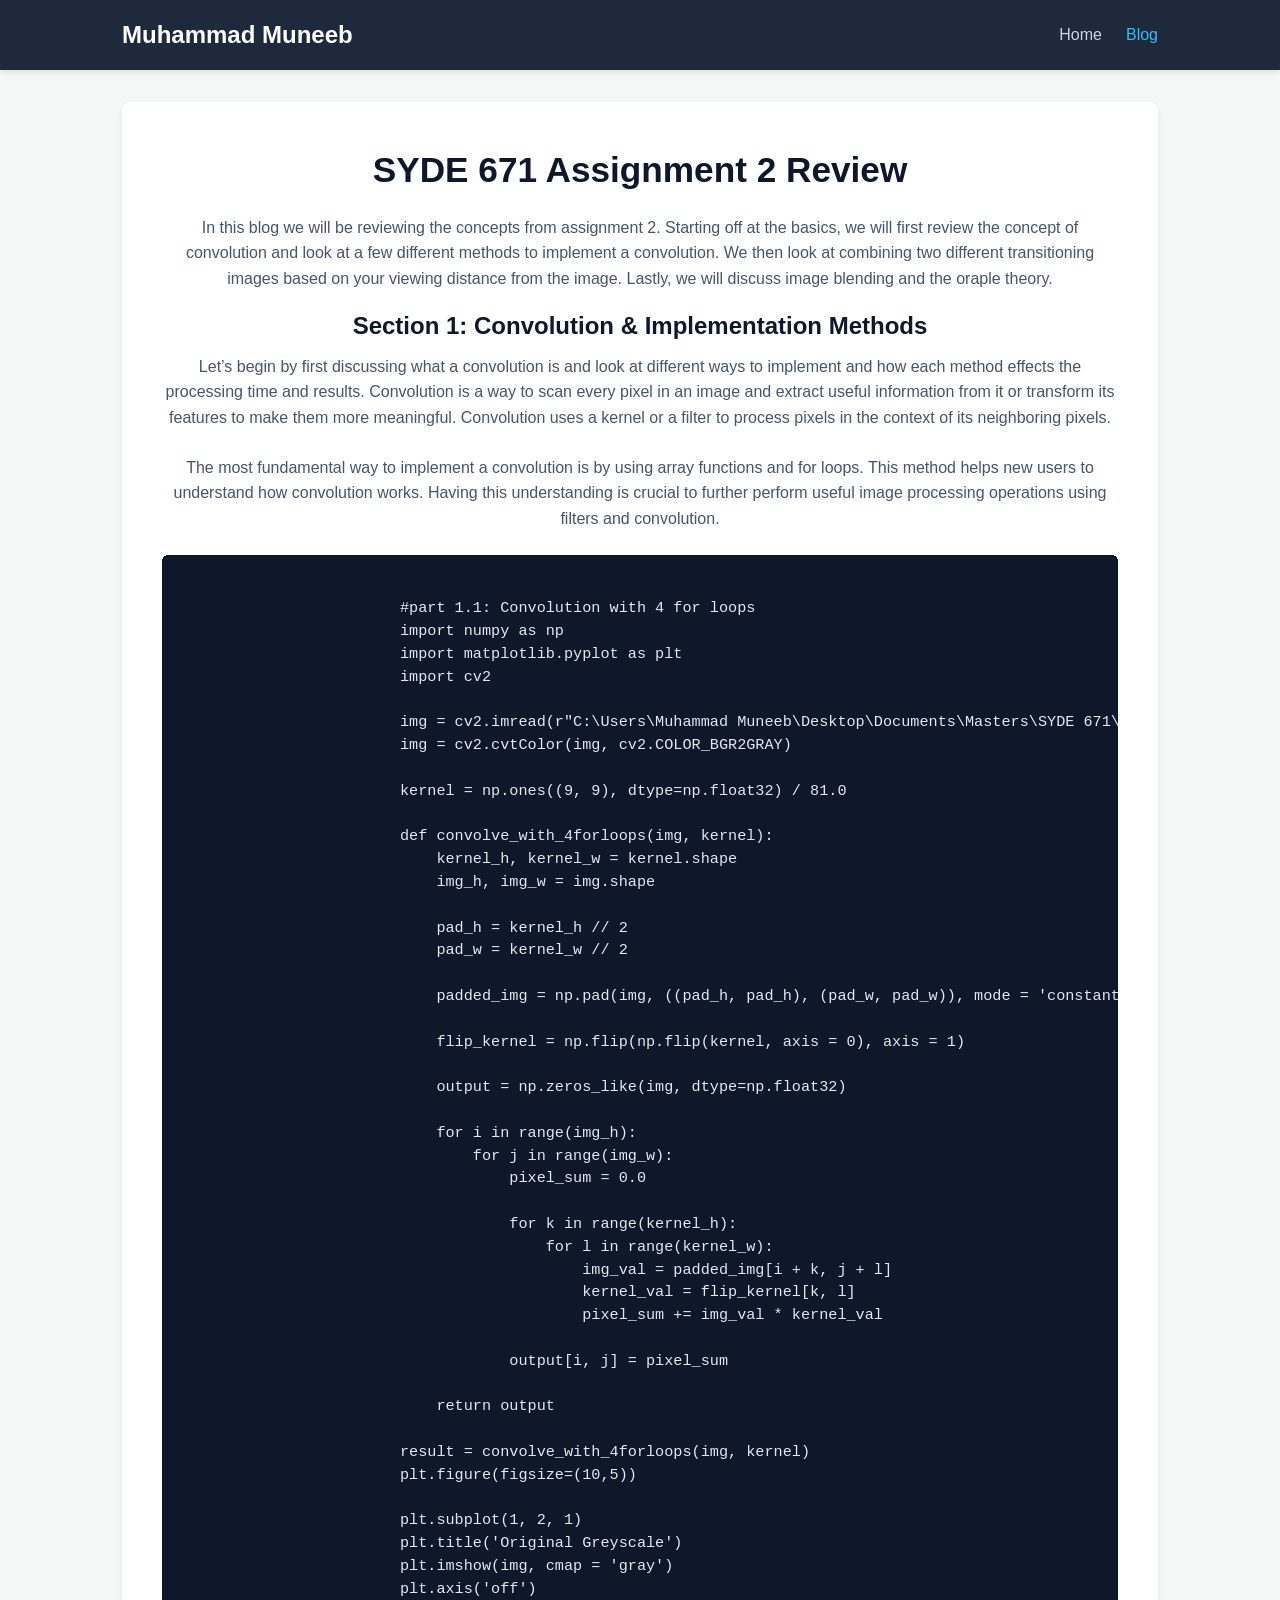
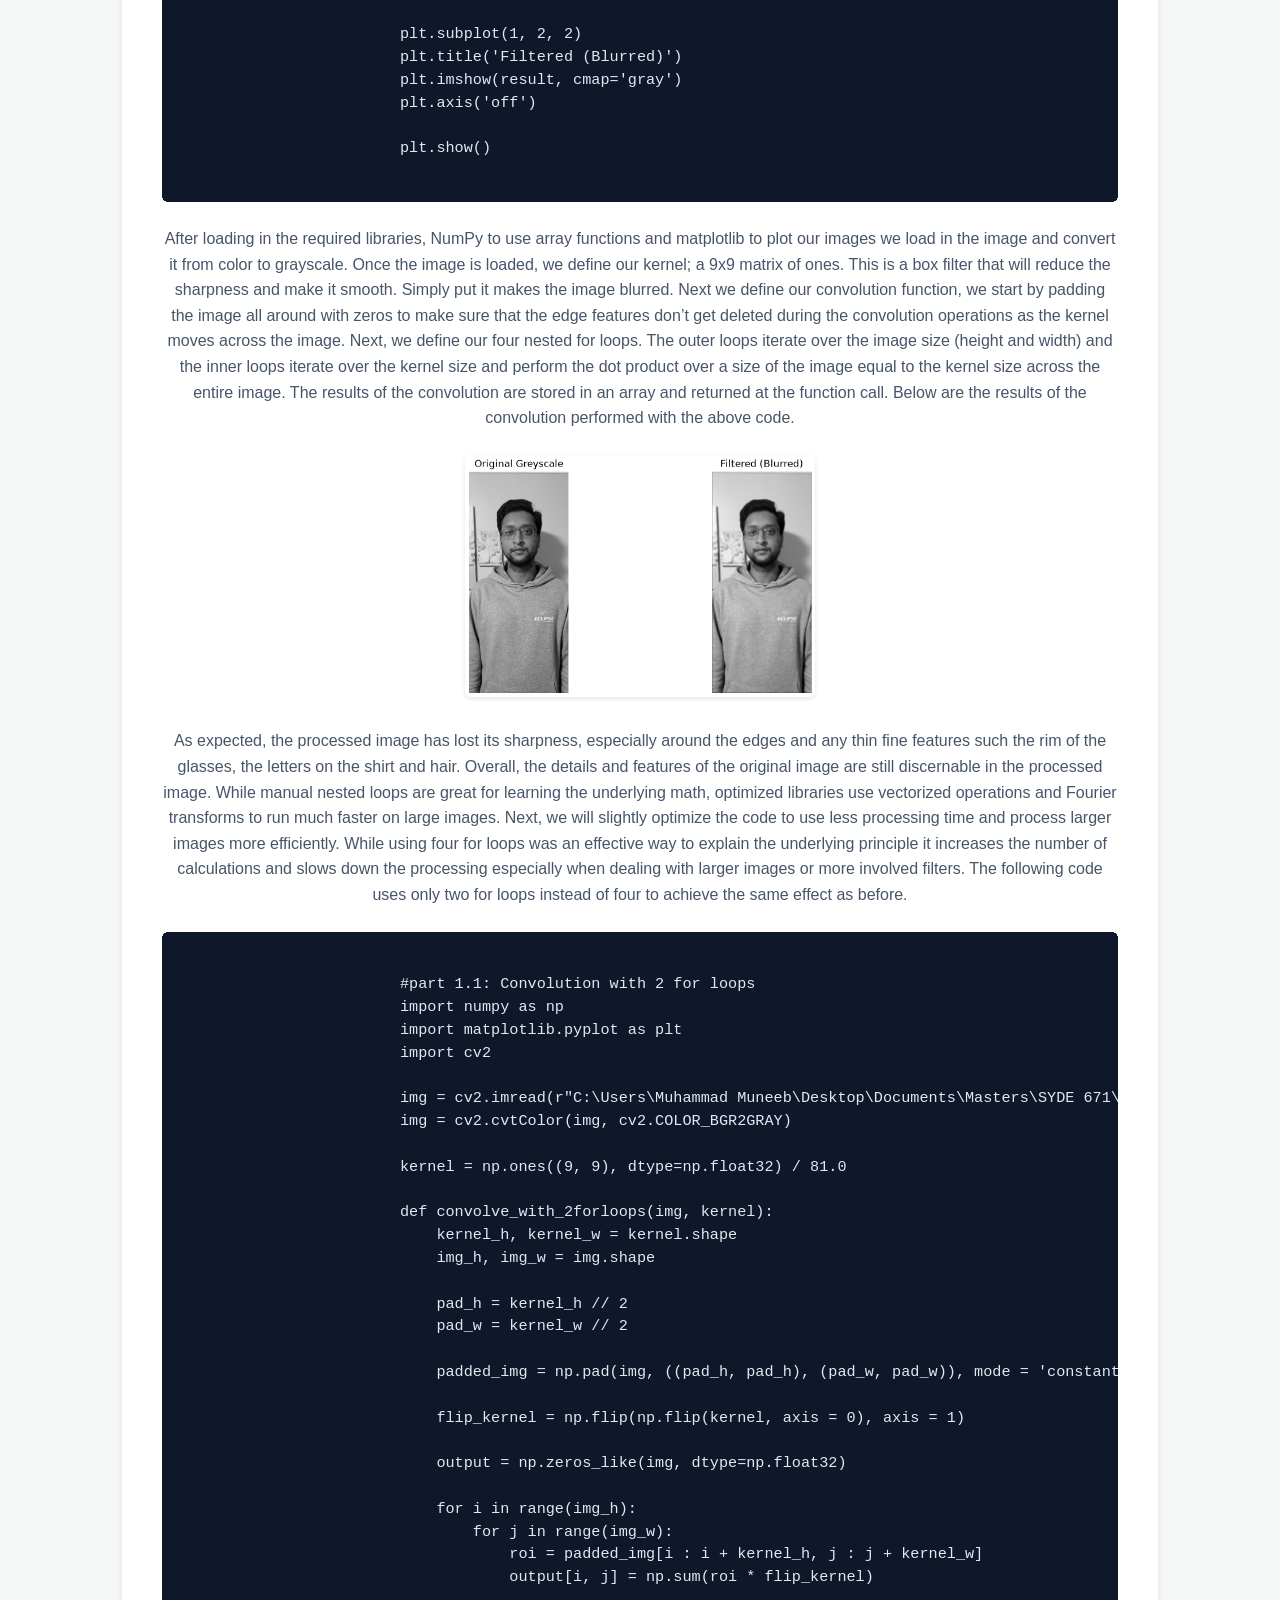
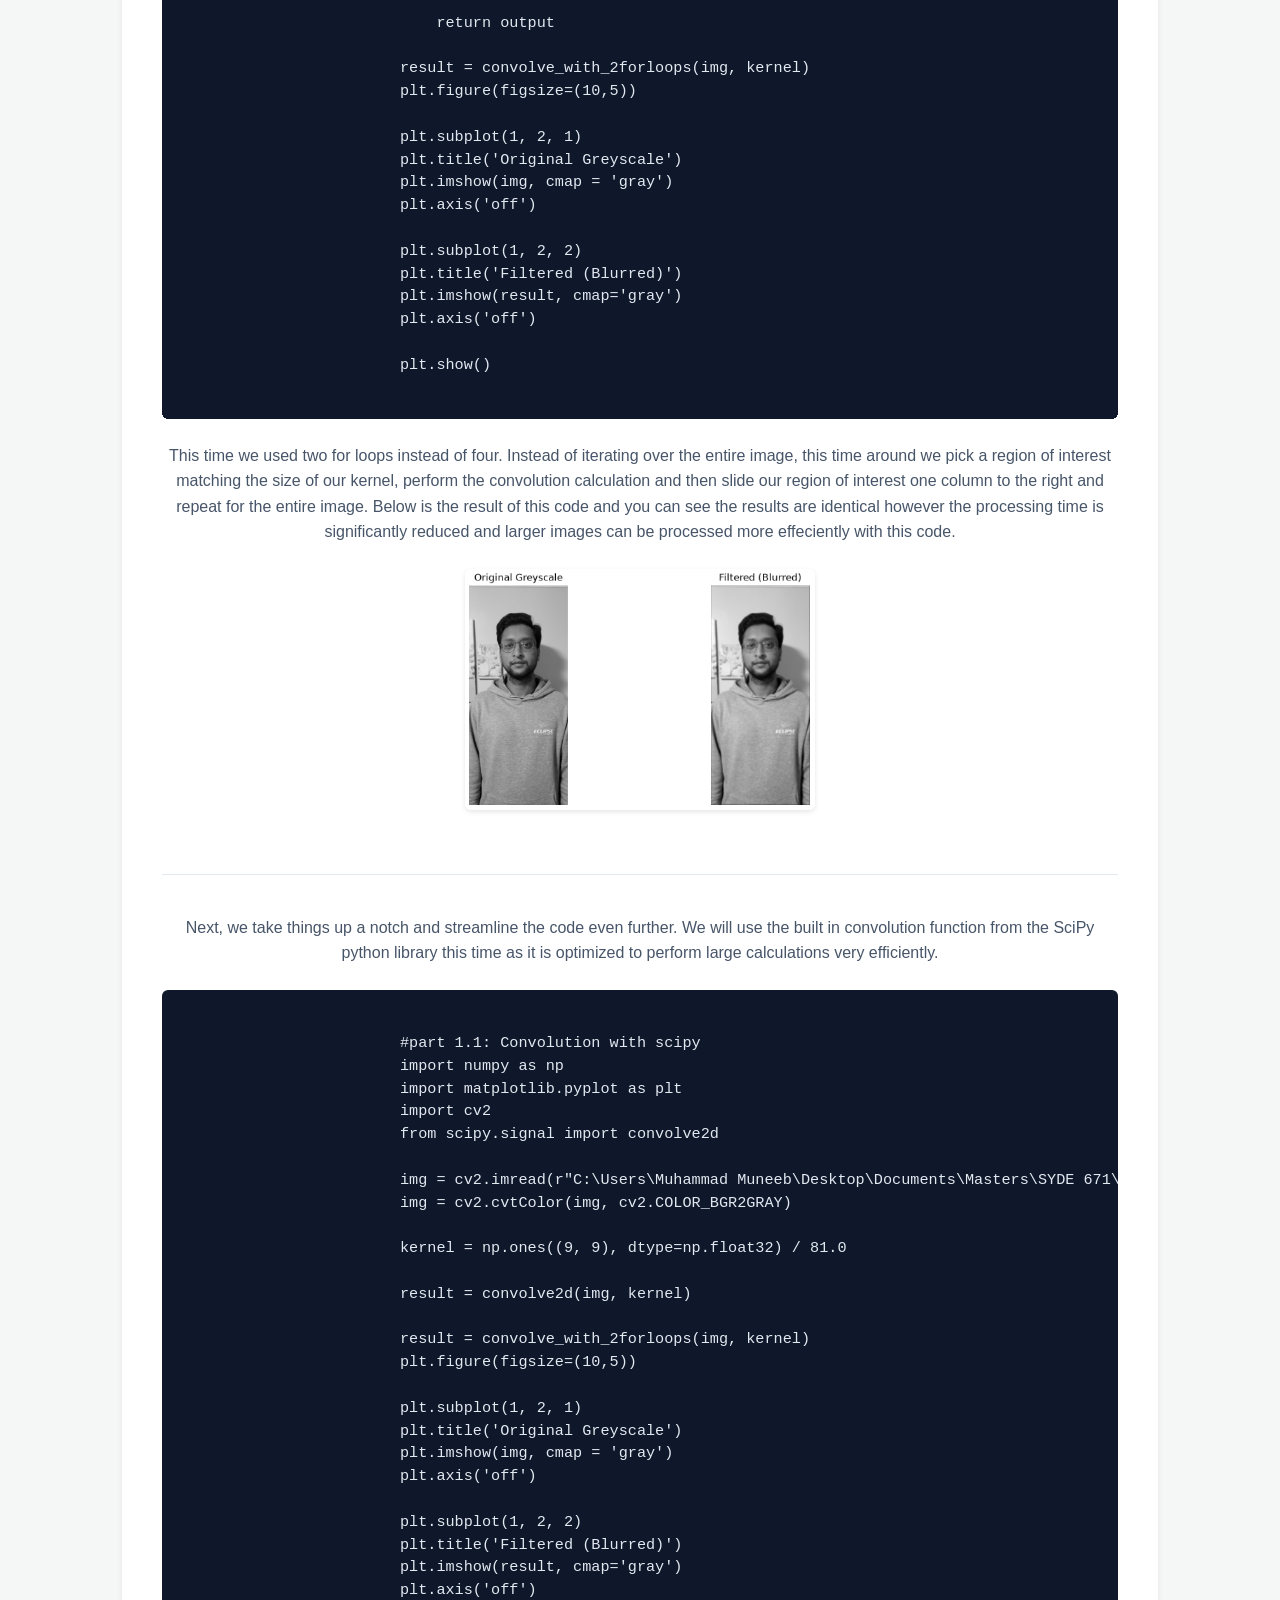
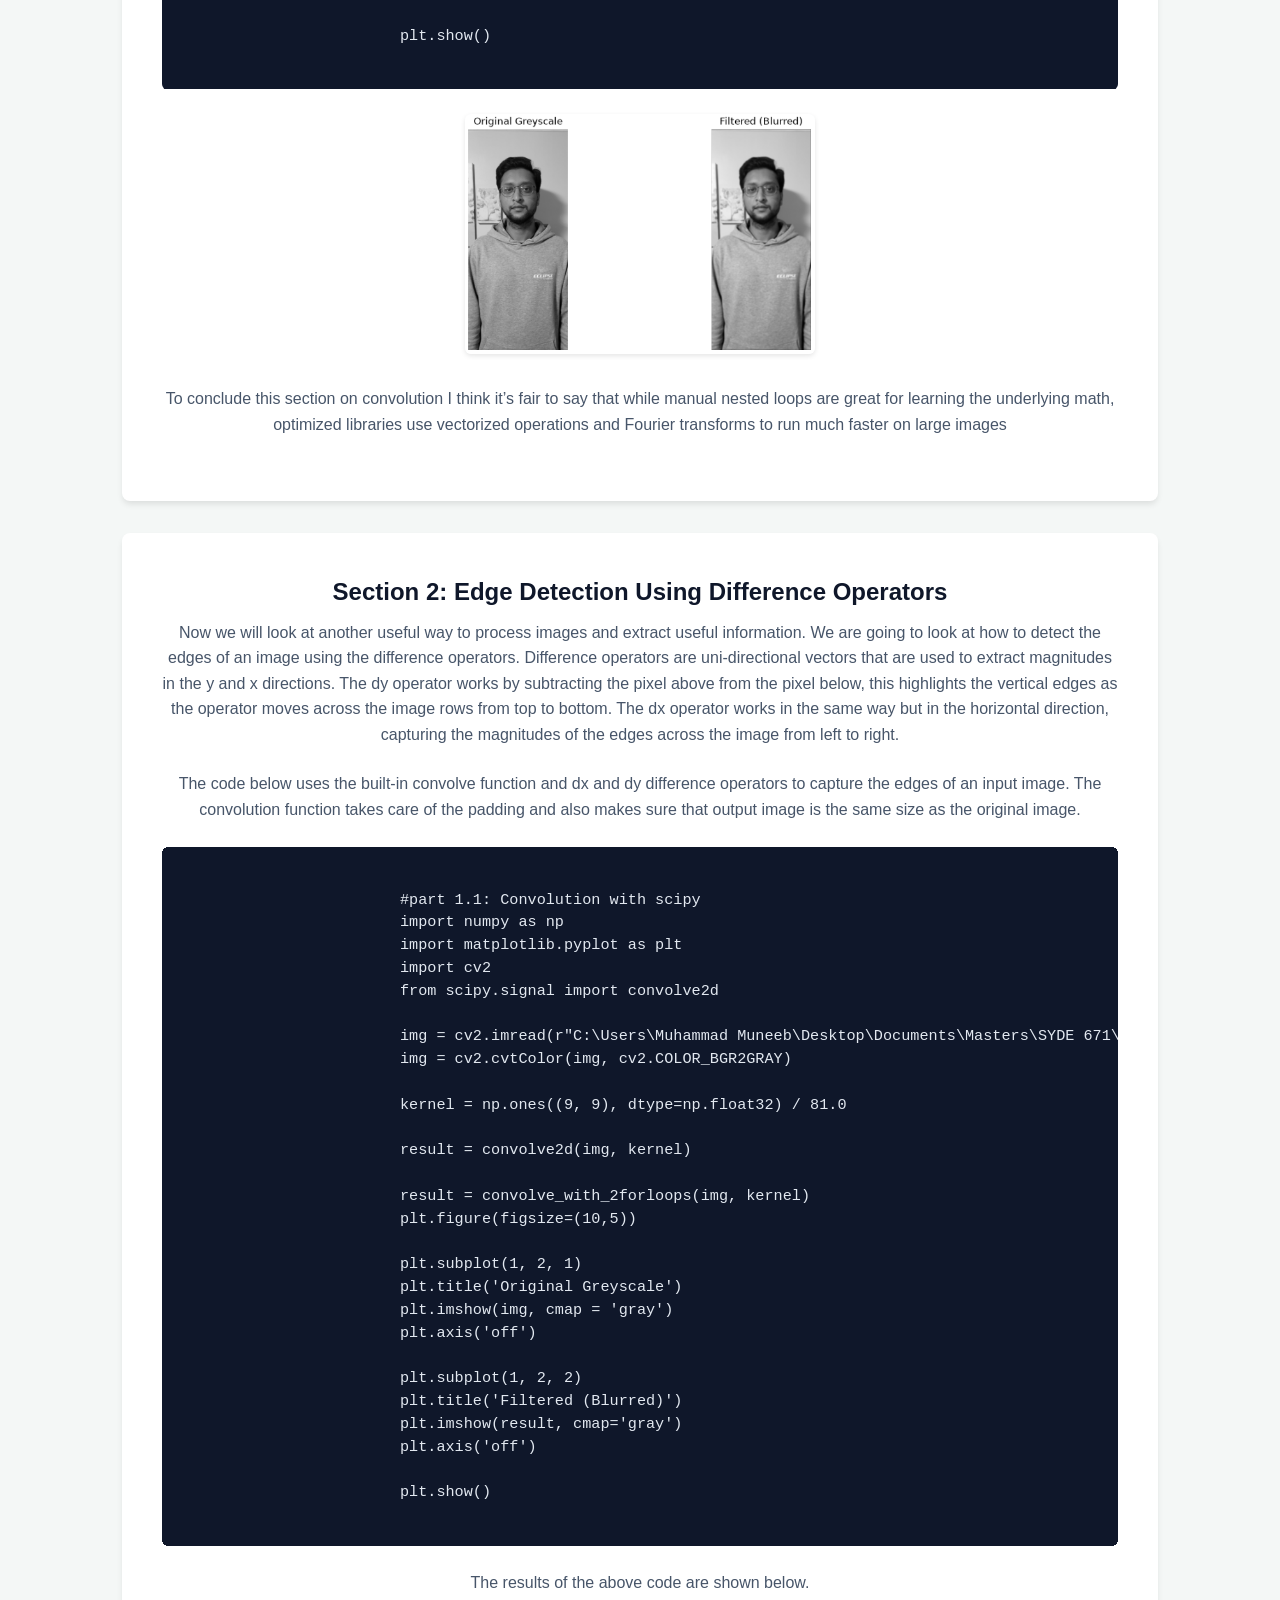
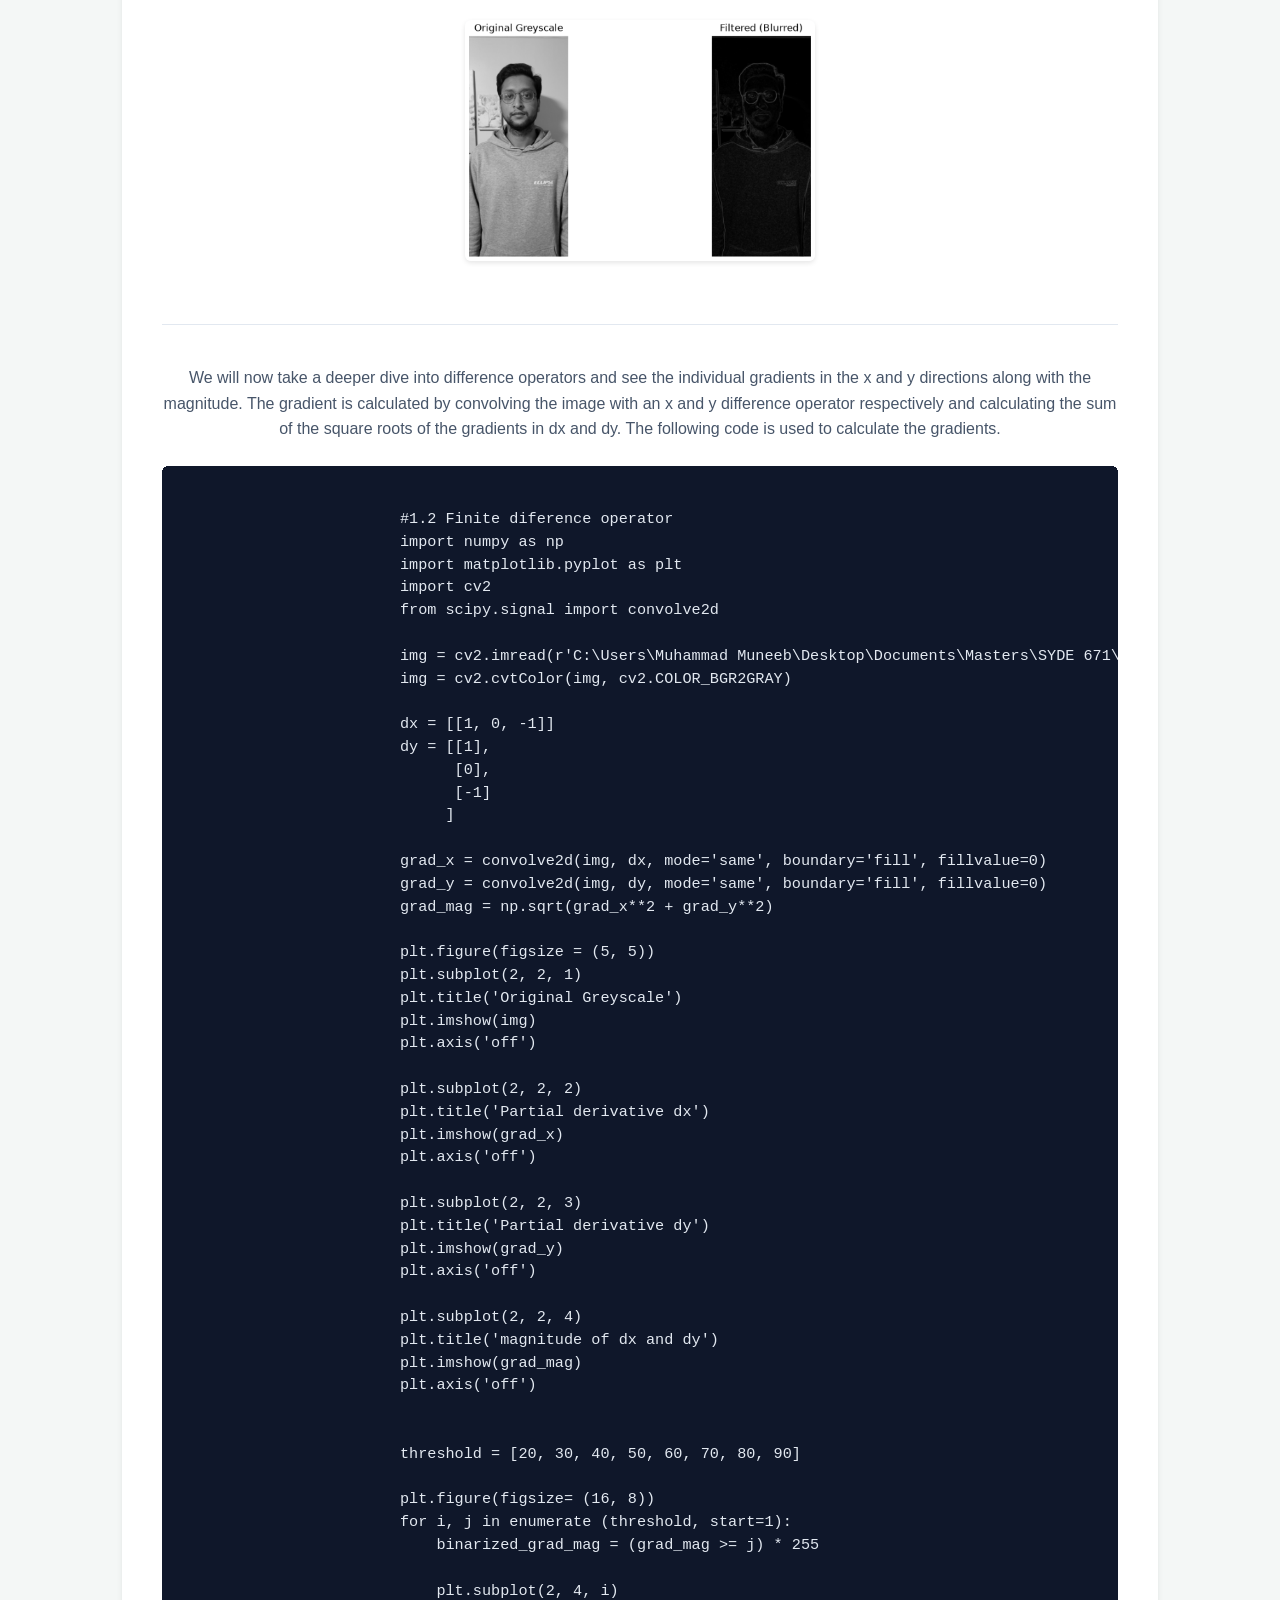
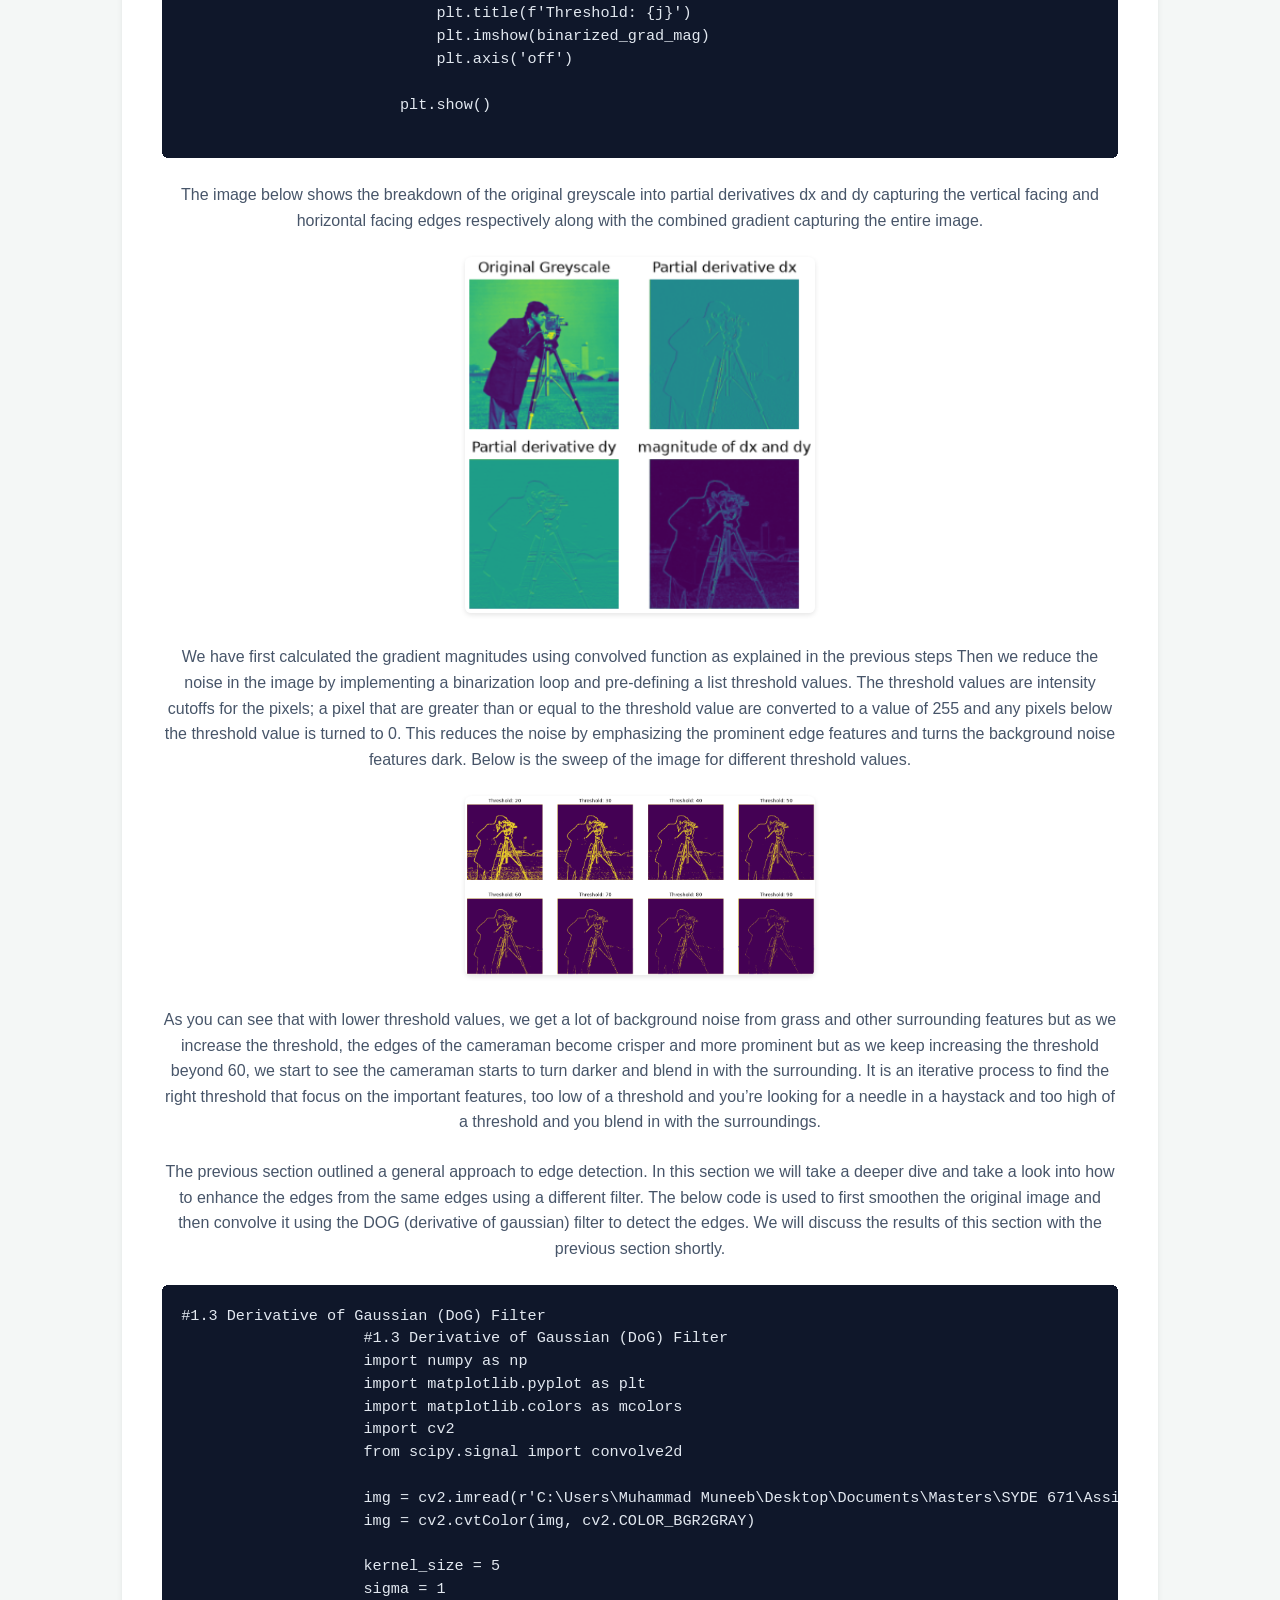
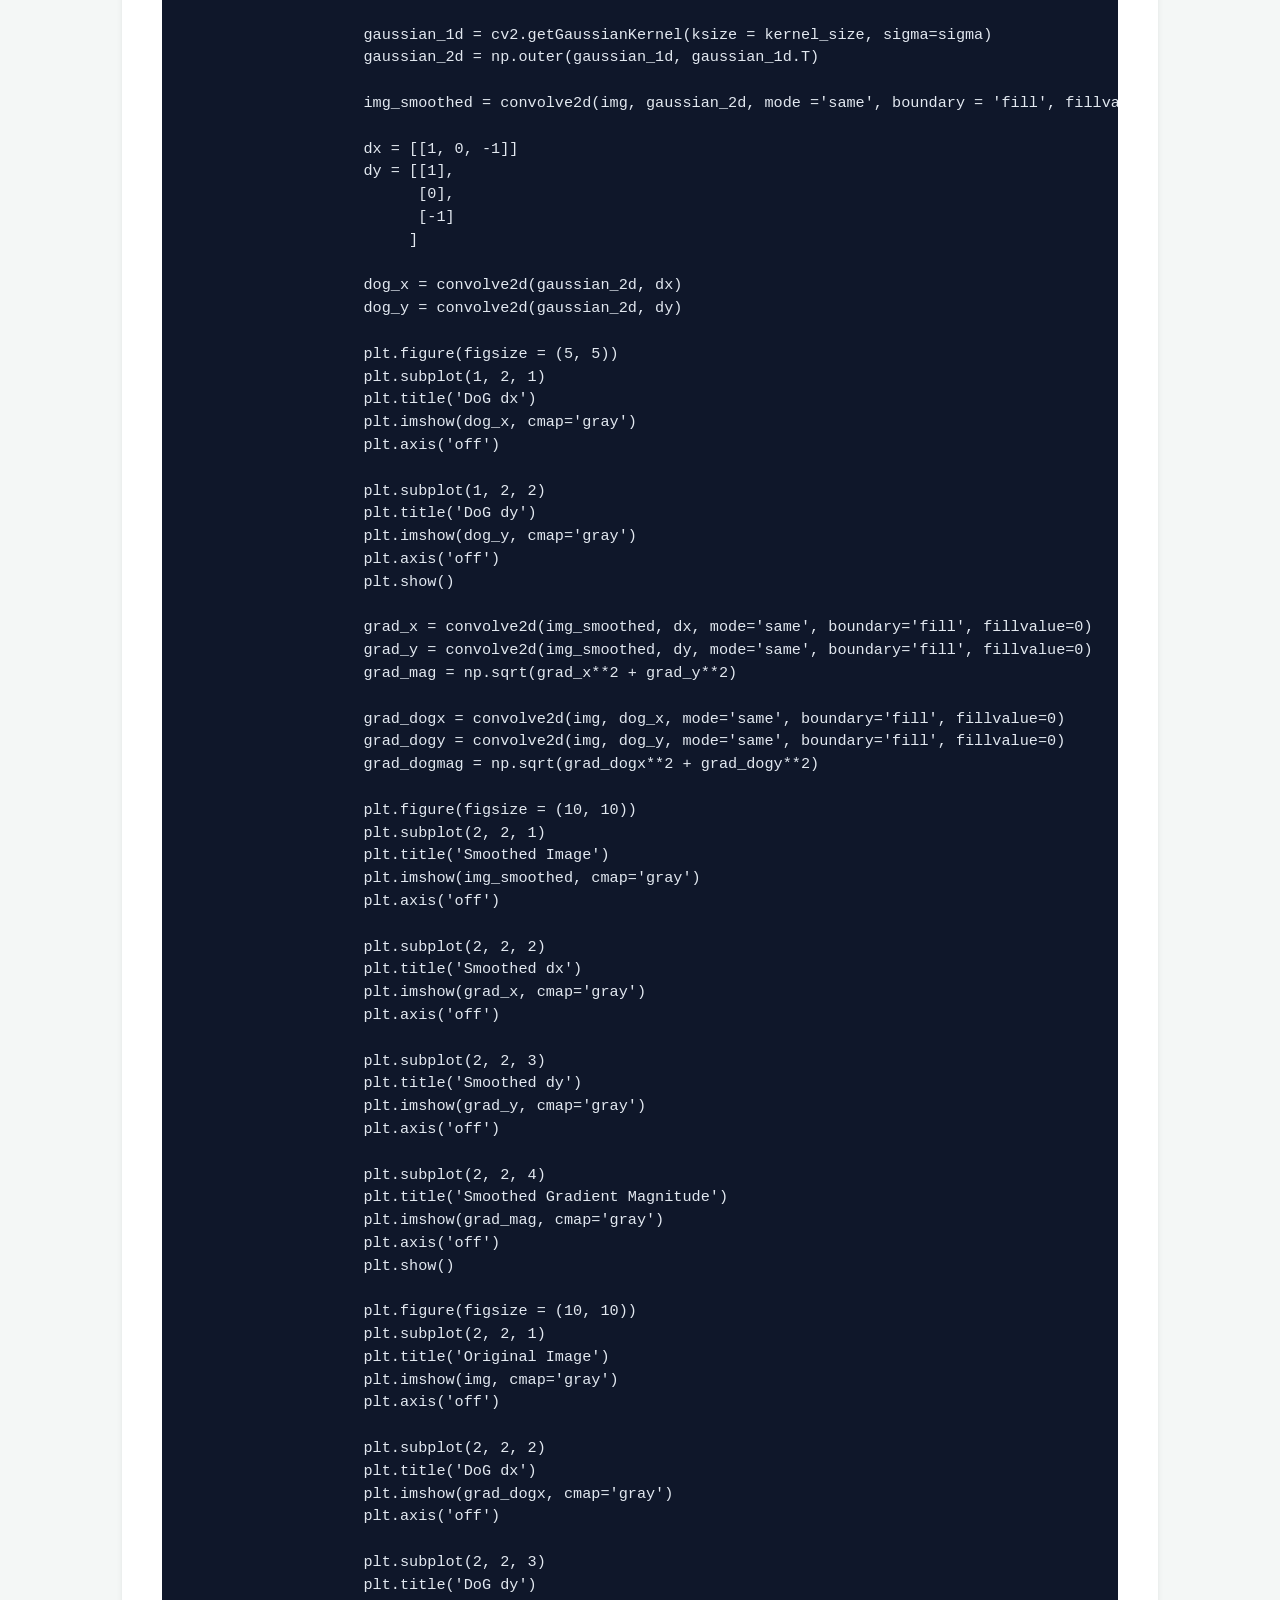
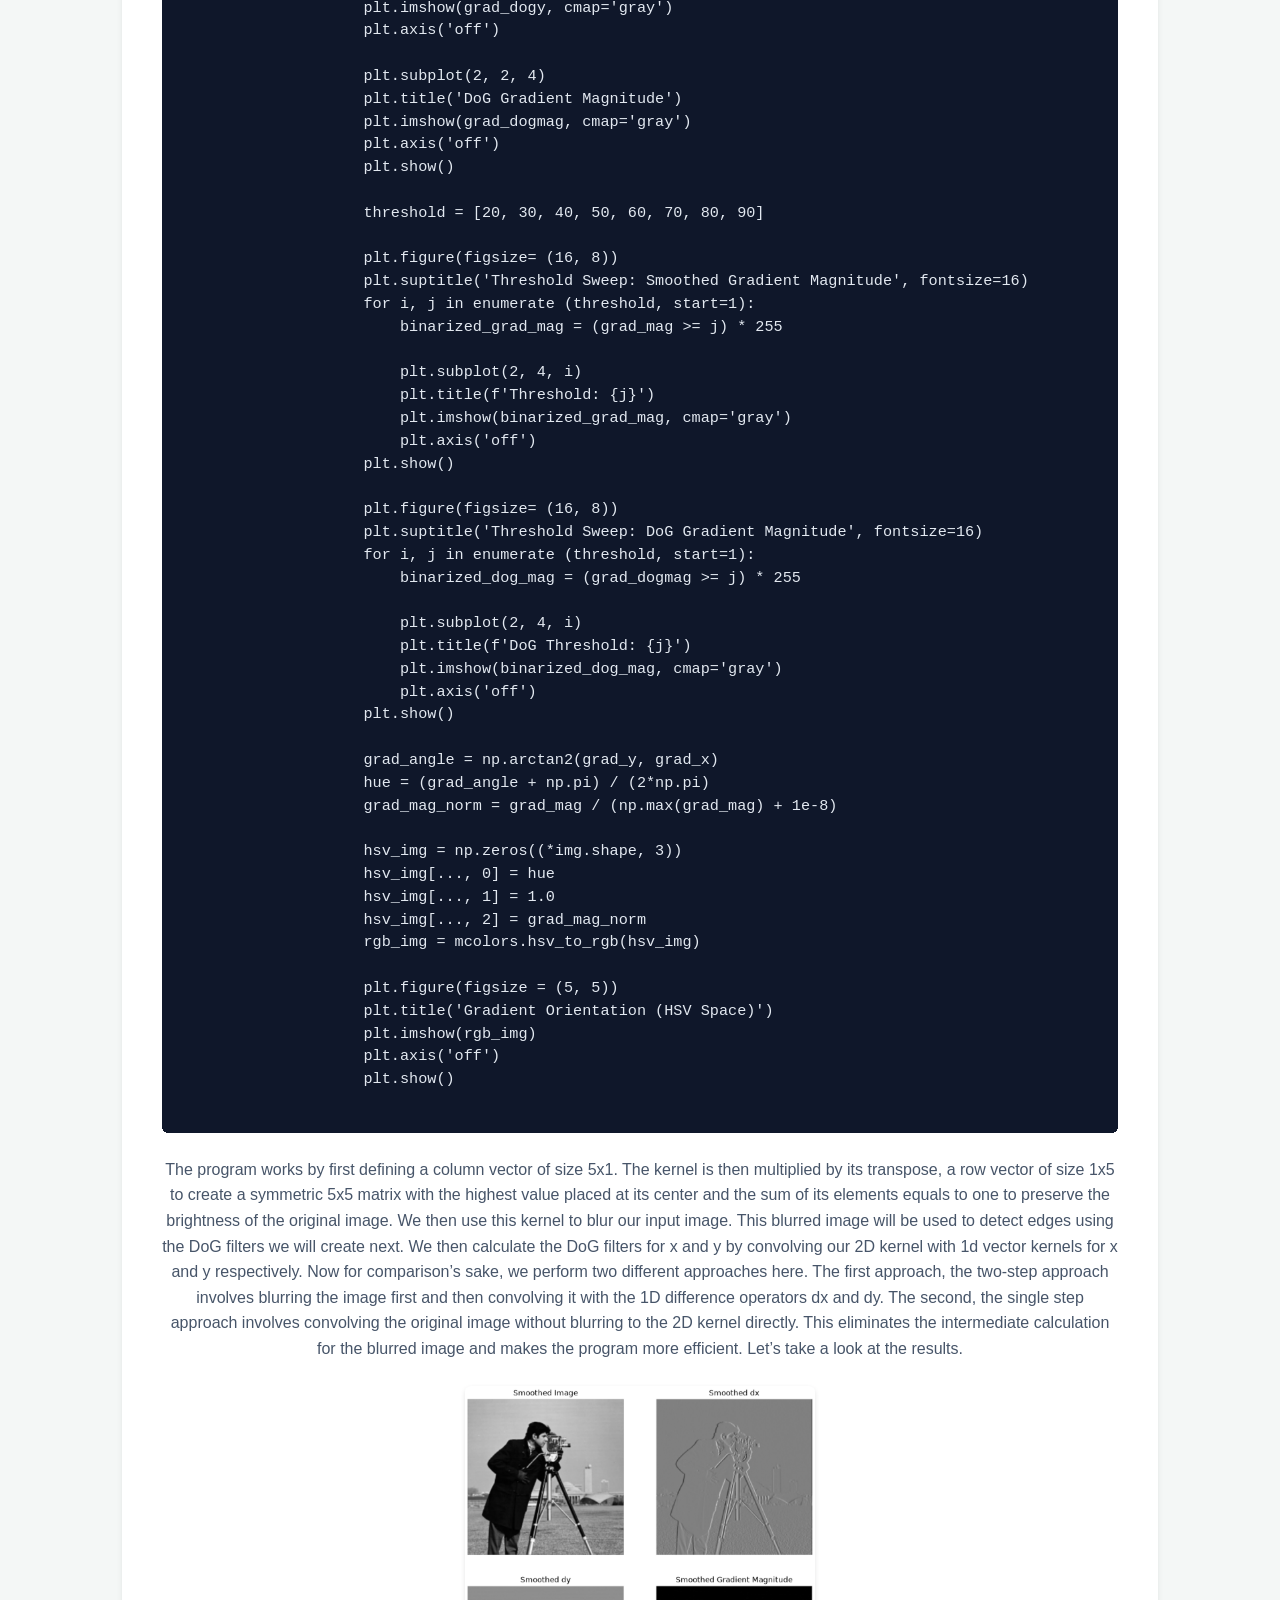
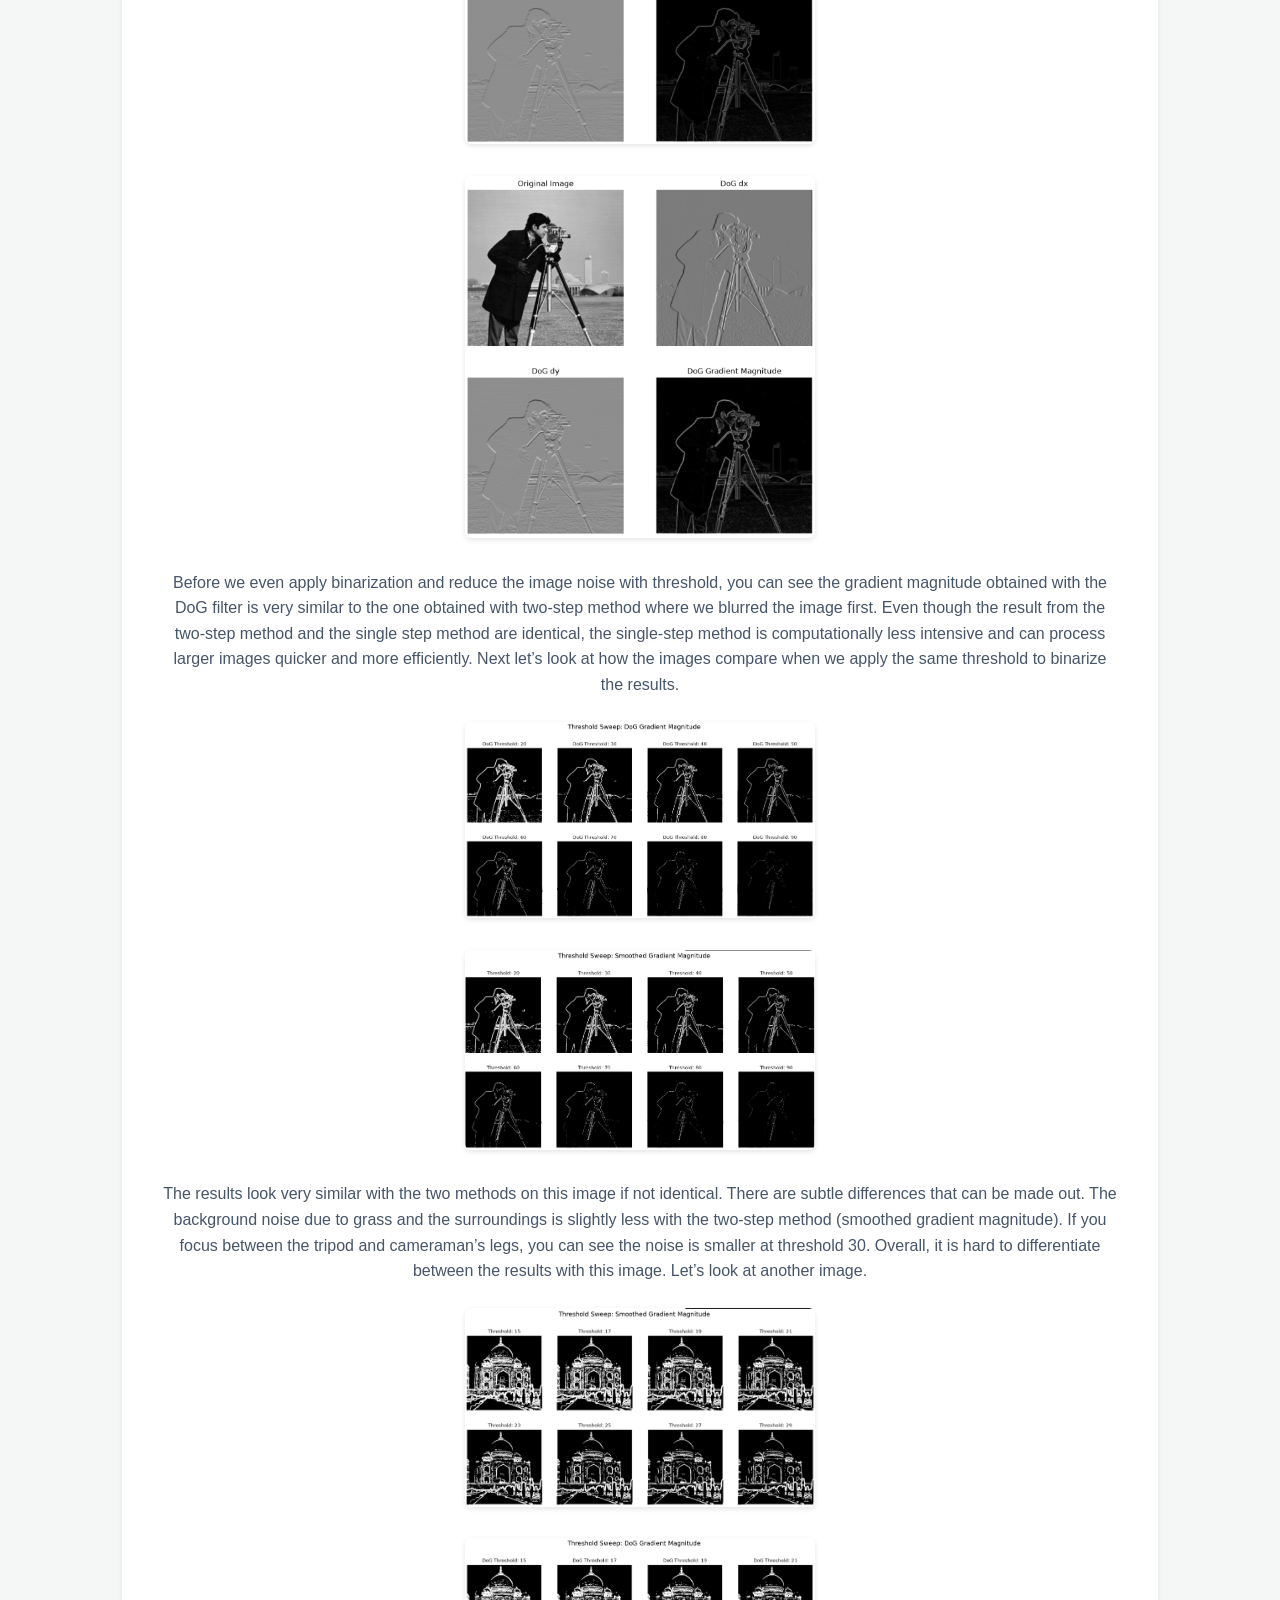
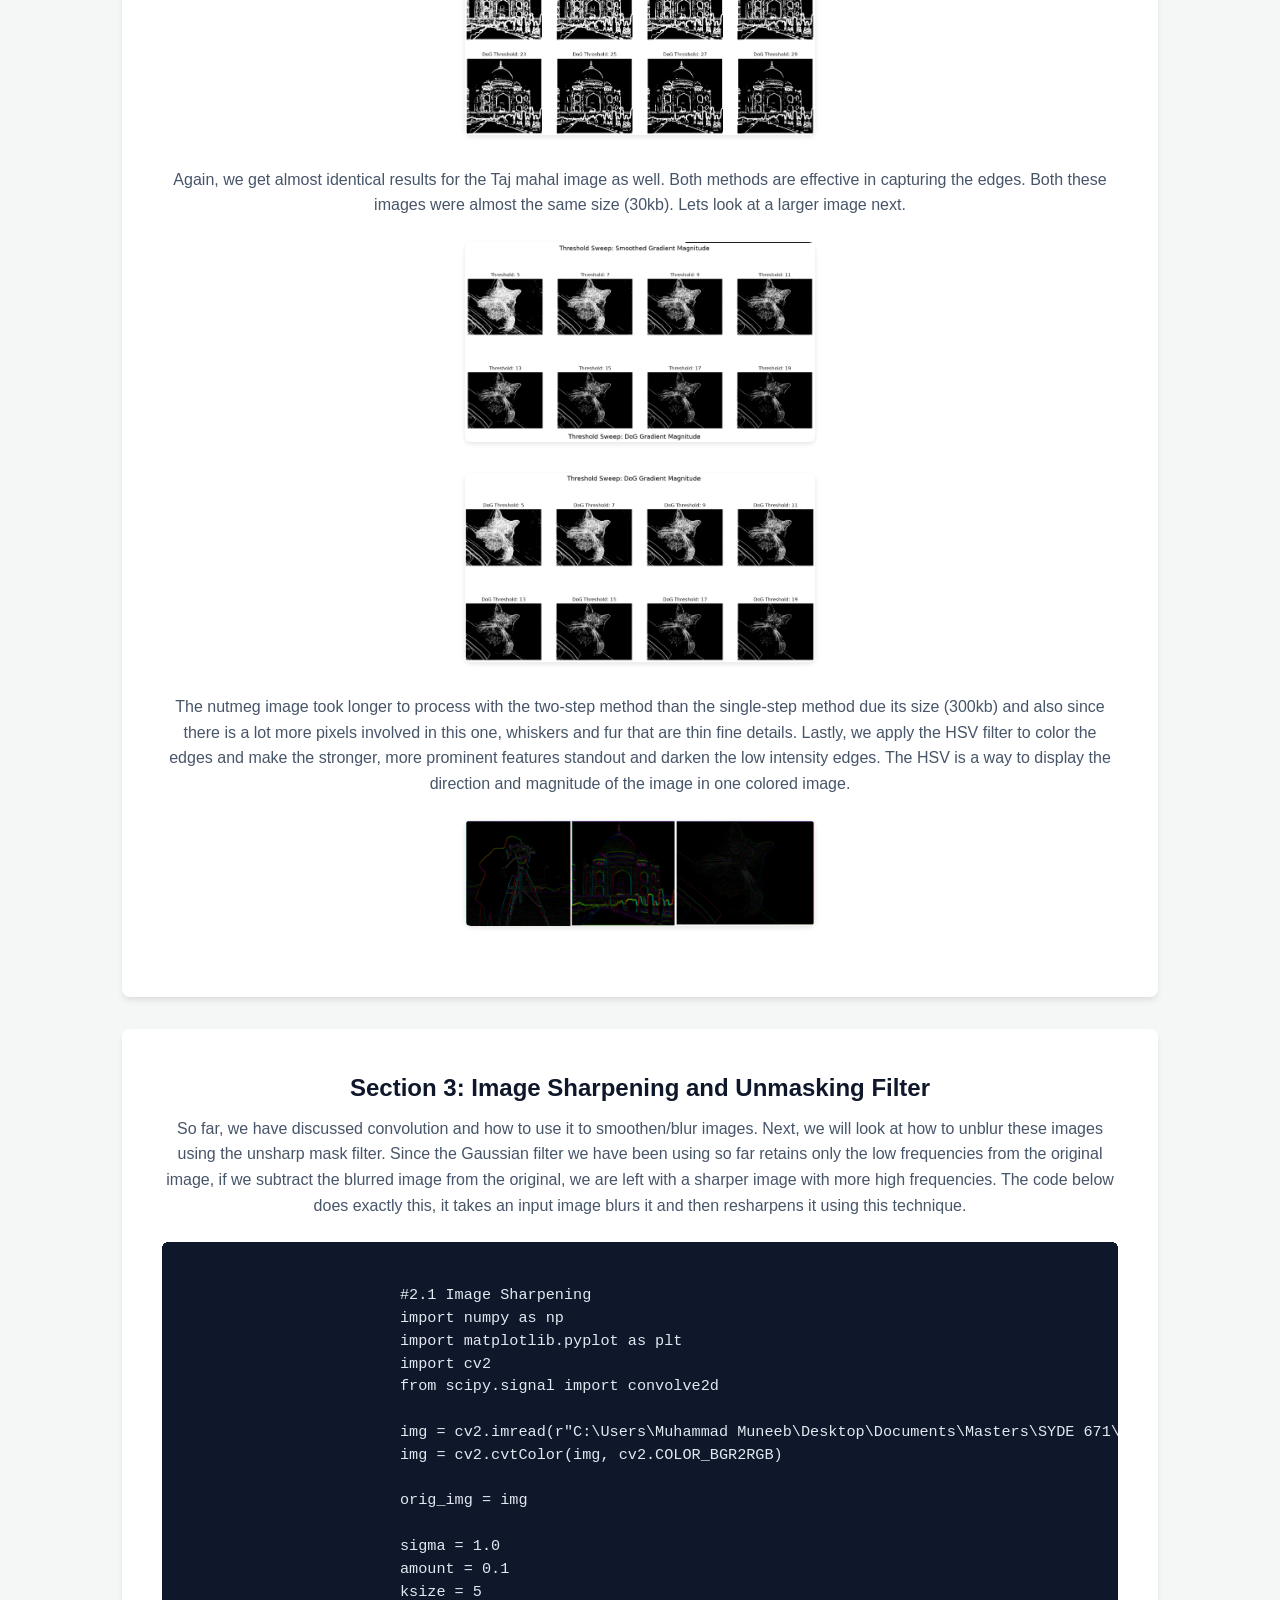
==== Part1.html @ 24f654ba "Update Part1.html" ====
<!DOCTYPE html>
<html lang="en">
<head>
    <meta charset="UTF-8">
    <meta name="viewport" content="width=device-width, initial-scale=1.0">
    <title>SYDE 671 Assignment 2 - Blog</title>
    <link rel="stylesheet" href="style.css">
</head>
<body>

    <header>
        <nav>
            <a href="index.html" class="logo">Muhammad Muneeb</a>
            <ul class="nav-links">
                <li><a href="index.html">Home</a></li>
                <li><a href="Part1.html" class="active">Blog</a></li>
            </ul>
        </nav>
    </header>

    <main>
        <div class="card">
            <h1 style="text-align: center;">SYDE 671 Assignment 2 Review</h1>
            <p>In this blog we will be reviewing the concepts from assignment 2. Starting off at the basics, we will first review the concept of convolution and look at a few different methods to implement a convolution. 
We then look at combining two different transitioning images based on your viewing distance from the image. Lastly, we will discuss image blending and the oraple theory.
 </p>
            
            <!-- SECTION 1: INTRODUCTION TO CONVOLUTION -->
            <div class="section-block">
                <h2 class="section-title">Section 1: Convolution & Implementation Methods</h2>
                <p class="section-desc">Let’s begin by first discussing what a convolution is and look at different ways to implement and how each method effects the processing time and results.
Convolution is a way to scan every pixel in an image and extract useful information from it or transform its features to make them more meaningful. Convolution uses a kernel or a filter to process pixels in the context of its neighboring pixels. </p>
                <p class="section-desc">The most fundamental way to implement a convolution is by using array functions and for loops. This method helps new users to understand how convolution works. Having this understanding is crucial to further perform useful image processing operations using filters and convolution.</p>
                <div class="code-block-container">
                    <pre><code>
                        #part 1.1: Convolution with 4 for loops
                        import numpy as np
                        import matplotlib.pyplot as plt
                        import cv2
                        
                        img = cv2.imread(r"C:\Users\Muhammad Muneeb\Desktop\Documents\Masters\SYDE 671\Assignment 2\Me.jpeg")
                        img = cv2.cvtColor(img, cv2.COLOR_BGR2GRAY)
                        
                        kernel = np.ones((9, 9), dtype=np.float32) / 81.0

                        def convolve_with_4forloops(img, kernel):
                            kernel_h, kernel_w = kernel.shape
                            img_h, img_w = img.shape
                        
                            pad_h = kernel_h // 2
                            pad_w = kernel_w // 2
                        
                            padded_img = np.pad(img, ((pad_h, pad_h), (pad_w, pad_w)), mode = 'constant', constant_values = 0)
                        
                            flip_kernel = np.flip(np.flip(kernel, axis = 0), axis = 1)
                        
                            output = np.zeros_like(img, dtype=np.float32)
                        
                            for i in range(img_h):
                                for j in range(img_w):
                                    pixel_sum = 0.0
                        
                                    for k in range(kernel_h):
                                        for l in range(kernel_w):
                                            img_val = padded_img[i + k, j + l]
                                            kernel_val = flip_kernel[k, l]
                                            pixel_sum += img_val * kernel_val
                        
                                    output[i, j] = pixel_sum
                                    
                            return output
                        
                        result = convolve_with_4forloops(img, kernel)
                        plt.figure(figsize=(10,5))

                        plt.subplot(1, 2, 1)
                        plt.title('Original Greyscale')
                        plt.imshow(img, cmap = 'gray')
                        plt.axis('off')
                        
                        plt.subplot(1, 2, 2)
                        plt.title('Filtered (Blurred)')
                        plt.imshow(result, cmap='gray')
                        plt.axis('off')
                        
                        plt.show()
                    </code></pre>
                </div>
                <p class="section-desc">After loading in the required libraries, NumPy to use array functions and matplotlib to plot our images we load in the image and convert it from color to grayscale. Once the image is loaded, we define our kernel; a 9x9 matrix of ones. This is a box filter that will reduce the sharpness and make it smooth. Simply put it makes the image blurred. Next we define our convolution function, we start by padding the image all around with zeros to make sure that the edge features don’t get deleted during the convolution operations as the kernel moves across the image.
                Next, we define our four nested for loops. The outer loops iterate over the image size (height and width) and the inner loops iterate over the kernel size and perform the dot product over a size of the image equal to the kernel size across the entire image. The results of the convolution are stored in an array and returned at the function call.
                Below are the results of the convolution performed with the above code.   
                </p>
                
                <div class="image-grid">
                    <div class="image-card">
                        <img src="blog _pics\img2.png" alt="img1">
                    </div>
                </div>
                <p class="section-desc">As expected, the processed image has lost its sharpness, especially around the edges and any thin fine features such the rim of the glasses, the letters on the shirt and hair. Overall, the details and features of the original image are still discernable in the processed image.
                While manual nested loops are great for learning the underlying math, optimized libraries use vectorized operations and Fourier transforms to run much faster on large images.
                Next, we will slightly optimize the code to use less processing time and process larger images more efficiently. While using four for loops was an effective way to explain the underlying principle it increases the number of calculations and slows down the processing especially when dealing with larger images or more involved filters. The following code uses only two for loops instead of four to achieve the same effect as before.
                </p>    

                <div class="code-block-container">
                    <pre><code>
                        #part 1.1: Convolution with 2 for loops
                        import numpy as np
                        import matplotlib.pyplot as plt
                        import cv2
                        
                        img = cv2.imread(r"C:\Users\Muhammad Muneeb\Desktop\Documents\Masters\SYDE 671\Assignment 2\Me.jpeg")
                        img = cv2.cvtColor(img, cv2.COLOR_BGR2GRAY)
                        
                        kernel = np.ones((9, 9), dtype=np.float32) / 81.0
                        
                        def convolve_with_2forloops(img, kernel):
                            kernel_h, kernel_w = kernel.shape
                            img_h, img_w = img.shape
                        
                            pad_h = kernel_h // 2
                            pad_w = kernel_w // 2
                        
                            padded_img = np.pad(img, ((pad_h, pad_h), (pad_w, pad_w)), mode = 'constant', constant_values = 0)
                        
                            flip_kernel = np.flip(np.flip(kernel, axis = 0), axis = 1)
                        
                            output = np.zeros_like(img, dtype=np.float32)
                        
                            for i in range(img_h):
                                for j in range(img_w):
                                    roi = padded_img[i : i + kernel_h, j : j + kernel_w]
                                    output[i, j] = np.sum(roi * flip_kernel)
                                    
                            return output
                        
                        result = convolve_with_2forloops(img, kernel)
                        plt.figure(figsize=(10,5))
                        
                        plt.subplot(1, 2, 1)
                        plt.title('Original Greyscale')
                        plt.imshow(img, cmap = 'gray')
                        plt.axis('off')
                        
                        plt.subplot(1, 2, 2)
                        plt.title('Filtered (Blurred)')
                        plt.imshow(result, cmap='gray')
                        plt.axis('off')
                        
                        plt.show()
                    </code></pre>
                </div>
                <p class="section-desc">This time we used two for loops instead of four. Instead of iterating over the entire image, 
                    this time around we pick a region of interest matching the size of our kernel, perform the convolution calculation and 
                    then slide our region of interest one column to the right and repeat for the entire image. Below is the result of this code and 
                    you can see the results are identical however the processing time is significantly reduced and larger images can be processed more effeciently with this code.   
                </p>
                
                <div class="image-grid">
                    <div class="image-card">
                        <img src="blog _pics\img4.png" alt="img4">
                    </div>
                </div>
                
            </div>
            <p class="section-desc">Next, we take things up a notch and streamline the code even further. We will use the built in convolution function from the SciPy python library this time as it is optimized to perform large calculations very efficiently. </p>    
                <div class="code-block-container">
                    <pre><code>
                        #part 1.1: Convolution with scipy
                        import numpy as np
                        import matplotlib.pyplot as plt
                        import cv2
                        from scipy.signal import convolve2d
                        
                        img = cv2.imread(r"C:\Users\Muhammad Muneeb\Desktop\Documents\Masters\SYDE 671\Assignment 2\Me.jpeg")
                        img = cv2.cvtColor(img, cv2.COLOR_BGR2GRAY)
                        
                        kernel = np.ones((9, 9), dtype=np.float32) / 81.0
                        
                        result = convolve2d(img, kernel)
                        
                        result = convolve_with_2forloops(img, kernel)
                        plt.figure(figsize=(10,5))
                        
                        plt.subplot(1, 2, 1)
                        plt.title('Original Greyscale')
                        plt.imshow(img, cmap = 'gray')
                        plt.axis('off')
                        
                        plt.subplot(1, 2, 2)
                        plt.title('Filtered (Blurred)')
                        plt.imshow(result, cmap='gray')
                        plt.axis('off')
                        
                        plt.show()
                    </code></pre>
                </div>               
                <div class="image-grid">
                    <div class="image-card">
                        <img src="blog _pics\img6.png" alt="img6">
                    </div>
                </div>
                <p class="section-desc">To conclude this section on convolution I think it’s fair to say that while manual nested loops are great for learning the underlying math, optimized libraries use vectorized operations and Fourier transforms to run much faster on large images   
                </p>
            </div>

 <div class="card">
            <!-- SECTION 2: EDGE DETECTION WITH DIFFERENCE OPERATORS -->
            <div class="section-block">
                <h2 class="section-title">Section 2: Edge Detection Using Difference Operators</h2>
                <p class="section-desc">Now we will look at another useful way to process images and extract useful information. We are going to look at how to detect the edges of an image using the difference operators. Difference operators are uni-directional vectors that are used to extract magnitudes in the y and x directions. The dy operator works by subtracting the pixel above from the pixel below, this highlights the vertical edges as the operator moves across the image rows from top to bottom. The dx operator works in the same way but in the horizontal direction, capturing the magnitudes of the edges across the image from left to right.</p>
                <p class="section-desc"">The code below uses the built-in convolve function and dx and dy difference operators to capture the edges of an input image. The convolution function takes care of the padding and also makes sure that output image is the same size as the original image.</p>
                <div class="code-block-container">
                    <pre><code>
                        #part 1.1: Convolution with scipy
                        import numpy as np
                        import matplotlib.pyplot as plt
                        import cv2
                        from scipy.signal import convolve2d
                        
                        img = cv2.imread(r"C:\Users\Muhammad Muneeb\Desktop\Documents\Masters\SYDE 671\Assignment 2\Me.jpeg")
                        img = cv2.cvtColor(img, cv2.COLOR_BGR2GRAY)
                        
                        kernel = np.ones((9, 9), dtype=np.float32) / 81.0
                        
                        result = convolve2d(img, kernel)
                        
                        result = convolve_with_2forloops(img, kernel)
                        plt.figure(figsize=(10,5))
                        
                        plt.subplot(1, 2, 1)
                        plt.title('Original Greyscale')
                        plt.imshow(img, cmap = 'gray')
                        plt.axis('off')
                        
                        plt.subplot(1, 2, 2)
                        plt.title('Filtered (Blurred)')
                        plt.imshow(result, cmap='gray')
                        plt.axis('off')
                        
                        plt.show()
                    </code></pre>
                </div>
             <p class="section-desc">The results of the above code are shown below.</p> 
             <div class="image-grid">
                <div class="image-card">
                    <img src="blog _pics\img8.png" alt="img8">
                </div>
             </div>
            </div>
            <p class="section-desc">We will now take a deeper dive into difference operators and see the individual gradients in the x and y directions along with the magnitude. 
                The gradient is calculated by convolving the image with an x and y difference operator respectively and calculating the sum of the square roots of the gradients in dx and dy.
                The following code is used to calculate the gradients.
            </p>
        <div class="code-block-container">
                    <pre><code>
                        #1.2 Finite diference operator
                        import numpy as np
                        import matplotlib.pyplot as plt
                        import cv2
                        from scipy.signal import convolve2d
                        
                        img = cv2.imread(r'C:\Users\Muhammad Muneeb\Desktop\Documents\Masters\SYDE 671\Assignment 2\hybrid\cameraman.jpeg')
                        img = cv2.cvtColor(img, cv2.COLOR_BGR2GRAY)
                        
                        dx = [[1, 0, -1]]
                        dy = [[1],
                              [0],
                              [-1]
                             ]
                        
                        grad_x = convolve2d(img, dx, mode='same', boundary='fill', fillvalue=0)
                        grad_y = convolve2d(img, dy, mode='same', boundary='fill', fillvalue=0)
                        grad_mag = np.sqrt(grad_x**2 + grad_y**2)
                        
                        plt.figure(figsize = (5, 5))
                        plt.subplot(2, 2, 1)
                        plt.title('Original Greyscale')
                        plt.imshow(img)
                        plt.axis('off')
                        
                        plt.subplot(2, 2, 2)
                        plt.title('Partial derivative dx')
                        plt.imshow(grad_x)
                        plt.axis('off')
                        
                        plt.subplot(2, 2, 3)
                        plt.title('Partial derivative dy')
                        plt.imshow(grad_y)
                        plt.axis('off')
                        
                        plt.subplot(2, 2, 4)
                        plt.title('magnitude of dx and dy')
                        plt.imshow(grad_mag)
                        plt.axis('off')
                        
                        
                        threshold = [20, 30, 40, 50, 60, 70, 80, 90]
                        
                        plt.figure(figsize= (16, 8))
                        for i, j in enumerate (threshold, start=1):
                            binarized_grad_mag = (grad_mag >= j) * 255
                        
                            plt.subplot(2, 4, i)
                            plt.title(f'Threshold: {j}')
                            plt.imshow(binarized_grad_mag)
                            plt.axis('off')
                        
                        plt.show() 
                    </code></pre>
        </div>
            <p class="section-desc">The image below shows the breakdown of the original greyscale into partial derivatives dx and dy capturing the vertical facing and horizontal facing edges 
                respectively along with the combined gradient capturing the entire image. </p>
            <div class="image-grid">
                    <div class="image-card">
                        <img src="blog _pics\img9.png" alt="img9">
                    </div>
            </div>
            <p class = "section-desc"> We have first calculated the gradient magnitudes using convolved function as explained in the previous steps Then we reduce the noise in the image by implementing a binarization loop and pre-defining a list threshold values. The threshold values are intensity cutoffs for the pixels; a pixel that are greater than or equal to the threshold value are converted to a value of 255 and any pixels below the threshold value is turned to 0. This reduces the noise by emphasizing the prominent edge features and turns the background noise features dark. Below is the sweep of the image for different threshold values.</p>
            <div class="image-grid">
                    <div class="image-card">
                        <img src="blog _pics\img11.png" alt="img11">
                    </div>
            </div>
        <p class="section-desc">As you can see that with lower threshold values, we get a lot of background noise from grass and other surrounding features but as we increase the threshold, the edges of the cameraman become crisper and more prominent but as we keep increasing the threshold beyond 60, we start to see the cameraman starts to turn darker and blend in with the surrounding. It is an iterative process to find the right threshold that focus on the important features, too low of a threshold and you’re looking for a needle in a haystack and too high of a threshold and you blend in with the surroundings.</p>
        <p class="section-desc">The previous section outlined a general approach to edge detection. In this section we will take a deeper dive and take a look into how to enhance the edges from the same edges using a different filter. The below code is used to first smoothen the original image and then convolve it using the DOG (derivative of gaussian) filter to detect the edges. We will discuss the results of this section with the previous section shortly.</p>
            <div class="code-block-container">
                    <pre><code>#1.3 Derivative of Gaussian (DoG) Filter
                    #1.3 Derivative of Gaussian (DoG) Filter
                    import numpy as np
                    import matplotlib.pyplot as plt
                    import matplotlib.colors as mcolors
                    import cv2
                    from scipy.signal import convolve2d
                    
                    img = cv2.imread(r'C:\Users\Muhammad Muneeb\Desktop\Documents\Masters\SYDE 671\Assignment 2\hybrid\cameraman.jpeg')
                    img = cv2.cvtColor(img, cv2.COLOR_BGR2GRAY)
                    
                    kernel_size = 5
                    sigma = 1
                    
                    gaussian_1d = cv2.getGaussianKernel(ksize = kernel_size, sigma=sigma)
                    gaussian_2d = np.outer(gaussian_1d, gaussian_1d.T)
                    
                    img_smoothed = convolve2d(img, gaussian_2d, mode ='same', boundary = 'fill', fillvalue =0)
                    
                    dx = [[1, 0, -1]]
                    dy = [[1],
                          [0],
                          [-1]
                         ]
                    
                    dog_x = convolve2d(gaussian_2d, dx)
                    dog_y = convolve2d(gaussian_2d, dy)
                    
                    plt.figure(figsize = (5, 5))
                    plt.subplot(1, 2, 1)
                    plt.title('DoG dx')
                    plt.imshow(dog_x, cmap='gray')
                    plt.axis('off')
                    
                    plt.subplot(1, 2, 2)
                    plt.title('DoG dy')
                    plt.imshow(dog_y, cmap='gray')
                    plt.axis('off')
                    plt.show()
                    
                    grad_x = convolve2d(img_smoothed, dx, mode='same', boundary='fill', fillvalue=0)
                    grad_y = convolve2d(img_smoothed, dy, mode='same', boundary='fill', fillvalue=0)
                    grad_mag = np.sqrt(grad_x**2 + grad_y**2)
                    
                    grad_dogx = convolve2d(img, dog_x, mode='same', boundary='fill', fillvalue=0)
                    grad_dogy = convolve2d(img, dog_y, mode='same', boundary='fill', fillvalue=0)
                    grad_dogmag = np.sqrt(grad_dogx**2 + grad_dogy**2)
                    
                    plt.figure(figsize = (10, 10))
                    plt.subplot(2, 2, 1)
                    plt.title('Smoothed Image')
                    plt.imshow(img_smoothed, cmap='gray')
                    plt.axis('off')
                    
                    plt.subplot(2, 2, 2)
                    plt.title('Smoothed dx')
                    plt.imshow(grad_x, cmap='gray')
                    plt.axis('off')
                    
                    plt.subplot(2, 2, 3)
                    plt.title('Smoothed dy')
                    plt.imshow(grad_y, cmap='gray')
                    plt.axis('off')
                    
                    plt.subplot(2, 2, 4)
                    plt.title('Smoothed Gradient Magnitude')
                    plt.imshow(grad_mag, cmap='gray')
                    plt.axis('off')
                    plt.show()
                    
                    plt.figure(figsize = (10, 10))
                    plt.subplot(2, 2, 1)
                    plt.title('Original Image')
                    plt.imshow(img, cmap='gray')
                    plt.axis('off')
                    
                    plt.subplot(2, 2, 2)
                    plt.title('DoG dx')
                    plt.imshow(grad_dogx, cmap='gray')
                    plt.axis('off')
                    
                    plt.subplot(2, 2, 3)
                    plt.title('DoG dy')
                    plt.imshow(grad_dogy, cmap='gray')
                    plt.axis('off')
                    
                    plt.subplot(2, 2, 4)
                    plt.title('DoG Gradient Magnitude')
                    plt.imshow(grad_dogmag, cmap='gray')
                    plt.axis('off')
                    plt.show()
                    
                    threshold = [20, 30, 40, 50, 60, 70, 80, 90]
                    
                    plt.figure(figsize= (16, 8))
                    plt.suptitle('Threshold Sweep: Smoothed Gradient Magnitude', fontsize=16)
                    for i, j in enumerate (threshold, start=1):
                        binarized_grad_mag = (grad_mag >= j) * 255
                    
                        plt.subplot(2, 4, i)
                        plt.title(f'Threshold: {j}')
                        plt.imshow(binarized_grad_mag, cmap='gray')
                        plt.axis('off')
                    plt.show()
                    
                    plt.figure(figsize= (16, 8))
                    plt.suptitle('Threshold Sweep: DoG Gradient Magnitude', fontsize=16)
                    for i, j in enumerate (threshold, start=1):
                        binarized_dog_mag = (grad_dogmag >= j) * 255
                    
                        plt.subplot(2, 4, i)
                        plt.title(f'DoG Threshold: {j}')
                        plt.imshow(binarized_dog_mag, cmap='gray')
                        plt.axis('off')
                    plt.show()
                    
                    grad_angle = np.arctan2(grad_y, grad_x)
                    hue = (grad_angle + np.pi) / (2*np.pi)
                    grad_mag_norm = grad_mag / (np.max(grad_mag) + 1e-8)
                    
                    hsv_img = np.zeros((*img.shape, 3))
                    hsv_img[..., 0] = hue
                    hsv_img[..., 1] = 1.0
                    hsv_img[..., 2] = grad_mag_norm
                    rgb_img = mcolors.hsv_to_rgb(hsv_img)
                    
                    plt.figure(figsize = (5, 5))
                    plt.title('Gradient Orientation (HSV Space)')
                    plt.imshow(rgb_img)
                    plt.axis('off')
                    plt.show()
                    </code></pre>
        </div>
        <p class="section-desc">The program works by first defining a column vector of size 5x1. The kernel is then multiplied by its transpose, a row vector of size 1x5 to create a symmetric 5x5 matrix with the highest value placed at its center and the sum of its elements equals to one to preserve the brightness of the original image. We then use this kernel to blur our input image. This blurred image will be used to detect edges using the DoG filters we will create next.
We then calculate the DoG filters for x and y by convolving our 2D kernel with 1d vector kernels for x and y respectively. 
Now for comparison’s sake, we perform two different approaches here. The first approach, the two-step approach involves blurring the image first and then convolving it with the 1D difference operators dx and dy. The second, the single step approach involves convolving the original image without blurring to the 2D kernel directly. This eliminates the intermediate calculation for the blurred image and makes the program more efficient. Let’s take a look at the results.
</p>
        <div class="image-grid">
                    <div class="image-card">
                        <img src="blog _pics\img14.png" alt="img14">
                    </div>
        </div>
        <div class="image-grid">
                    <div class="image-card">
                        <img src="blog _pics\img15.png" alt="img15">
                    </div>
        </div>
        <p class="section-desc">Before we even apply binarization and reduce the image noise with threshold, you can see the gradient magnitude obtained with the DoG filter is very similar to the one obtained with two-step method where we blurred the image first. Even though the result from the two-step method and the single step method are identical, the single-step method is computationally less intensive and can process larger images quicker and more efficiently.
Next let’s look at how the images compare when we apply the same threshold to binarize the results.
</p>
        <div class="image-grid">
                    <div class="image-card">
                        <img src="blog _pics\img16.png" alt="img16">
                    </div>
        </div>
        <div class="image-grid">
                    <div class="image-card">
                        <img src="blog _pics\img17.png" alt="img17">
                    </div>
        </div>
        <p class="section-desc">The results look very similar with the two methods on this image if not identical. There are subtle differences that can be made out. The background noise due to grass and the surroundings is slightly less with the two-step method (smoothed gradient magnitude). If you focus between the tripod and cameraman’s legs, you can see the noise is smaller at threshold 30. Overall, it is hard to differentiate between the results with this image. Let’s look at another image.</p>
        <div class="image-grid">
                    <div class="image-card">
                        <img src="blog _pics\img18.png" alt="img18">
                    </div>
        </div>
        <div class="image-grid">
                    <div class="image-card">
                        <img src="blog _pics\img19.png" alt="img19">
                    </div>
        </div>
        <p class="section-desc">Again, we get almost identical results for the Taj mahal image as well. Both methods are effective in capturing the edges. Both these images were almost the same size (30kb). Lets look at a larger image next.</p>
        <div class="image-grid">
                    <div class="image-card">
                        <img src="blog _pics\img20.png" alt="img20">
                    </div>
        </div>
        <div class="image-grid">
                    <div class="image-card">
                        <img src="blog _pics\img21.png" alt="img21">
                    </div>
        </div>
        <p class="section-desc">The nutmeg image took longer to process with the two-step method than the single-step method due its size (300kb) and also since there is a lot more pixels involved in this one, whiskers and fur that are thin fine details. 
Lastly, we apply the HSV filter to color the edges and make the stronger, more prominent features standout and darken the low intensity edges. The HSV is a way to display the direction and magnitude of the image in one colored image.
</p>
        <div class="image-grid">
                    <div class="image-card">
                        <img src="blog _pics\img22.PNG" alt="img22">
                    </div>
        </div>
 </div>
  <div class="card">       
        <!-- SECTION 3: Image Sharpening -->
            <div class="section-block">
                <h2 class="section-title">Section 3: Image Sharpening and Unmasking Filter</h2>
                <p class="section-desc">So far, we have discussed convolution and how to use it to smoothen/blur images. Next, we will look at how to unblur these images using the unsharp mask filter. Since the Gaussian filter we have been using so far retains only the low frequencies from the original image, if we subtract the blurred image from the original, we are left with a sharper image with more high frequencies. The code below does exactly this, it takes an input image blurs it and then resharpens it using this technique.</p>
                <div class="code-block-container">
                    <pre><code>
                        #2.1 Image Sharpening
                        import numpy as np
                        import matplotlib.pyplot as plt
                        import cv2
                        from scipy.signal import convolve2d
                        
                        img = cv2.imread(r"C:\Users\Muhammad Muneeb\Desktop\Documents\Masters\SYDE 671\Assignment 2\hybrid\cameraman.jpeg")
                        img = cv2.cvtColor(img, cv2.COLOR_BGR2RGB)
                        
                        orig_img = img
                        
                        sigma = 1.0
                        amount = 0.1
                        ksize = 5
                        
                        gaussian_1D = cv2.getGaussianKernel(ksize = ksize, sigma = sigma)
                        G = np.outer(gaussian_1d, gaussian_1d.T)
                        
                        delta = np.zeros((ksize, ksize))
                        delta[ksize // 2, ksize // 2] = 1.0
                        
                        H_usm = (1.0 + amount) * delta - amount * G
                        
                        sharpened = np.zeros_like(img)
                        
                        for i in range(3):
                            sharpened[..., i] = cv2.filter2D(
                                img[..., i].astype(np.float32), -1, H_usm
                            )
                        sharpened = np.clip(sharpened, 0, 255).astype(np.uint8)
                        
                        plt.figure(figsize=(10, 5))
                        plt.subplot(1, 2, 1)
                        plt.title('Original Image')
                        plt.imshow(orig_img)
                        plt.axis('off')
                        
                        plt.subplot(1, 2, 2)
                        plt.title('Sharpened Image')
                        plt.imshow(sharpened)
                        plt.axis('off')
                        
                        plt.show()
                    </code></pre>
                </div>
                <p class="section-desc">we are using the same kernel as before to blur the image we then create a mask using the H_USM formula by assigning a weight to how much of the frequencies to add back to the original image. Then we iterate through the three color channels, R,G,B, and plot the original and sharpened images.   
                </p>
                
                <div class="image-grid">
                    <div class="image-card">
                        <img src="blog _pics\img24.png" alt="img24">
                    </div>
                </div>
                <p class="section-desc">We see some color fringes and artifacts in the processed image. These are mainly caused due to the processing of the color channels separately, if we have time left we will go over how to fix these later in the blog. Here are some more images processed using the same code</p>    
                <div class="image-grid">
                    <div class="image-card">
                        <img src="blog _pics\img25.png" alt="img25">
                    </div>
                </div>
                <div class="image-grid">
                    <div class="image-card">
                        <img src="blog _pics\img26.png" alt="img26">
                    </div>
                </div>
            </div> 
    </div>
             <div class="card">
                 <!-- SECTION 4: Image blending -->
            <div class="section-block">
                <h2 class="section-title">Section 4: Image Blending</h2>
                <p class="section-desc">In this next section we will discuss some more advanced image processing techniques. We will learn how to combine different images into one and create a hybrid image that shows different features based on your viewing distance from the image. The second technique we will look at is image blending where we will look at how to combine images and show the transition going from left to right and blend in the overlapping pixels of the image.</p>
        
            </div>
     </div> 
        </div>
    </main>
</html>
---- style.css ----
/* ==========================================================================
   1. RESET & BASE STYLES
   ========================================================================== */
* {
    margin: 0;
    padding: 0;
    box-sizing: border-box;
}

body {
    font-family: 'Segoe UI', Tahoma, Geneva, Verdana, sans-serif;
    line-height: 1.6;
    color: #333;
    background-color: #f4f7f6;
    display: flex;
    flex-direction: column;
    min-height: 100vh;
}

/* ==========================================================================
   2. NAVIGATION BAR
   ========================================================================== */
header {
    background-color: #1e293b;
    padding: 1rem 0;
    box-shadow: 0 2px 5px rgba(0,0,0,0.1);
}

nav {
    max-width: 1100px;
    margin: 0 auto;
    display: flex;
    justify-content: space-between;
    align-items: center;
    padding: 0 2rem;
}

.logo {
    color: #ffffff;
    font-size: 1.5rem;
    font-weight: bold;
    text-decoration: none;
}

.nav-links {
    list-style: none;
    display: flex;
    gap: 1.5rem;
}

.nav-links a {
    color: #cbd5e1;
    text-decoration: none;
    font-weight: 500;
    transition: color 0.3s ease;
}

.nav-links a:hover,
.nav-links a.active {
    color: #38bdf8;
}

/* ==========================================================================
   3. MAIN CONTENT CONTAINER & CARD
   ========================================================================== */
main {
    max-width: 1100px;
    margin: 2rem auto;
    padding: 0 2rem;
    flex: 1;
    width: 100%;
}

.card {
    background: #ffffff;
    padding: 2.5rem;
    border-radius: 8px;
    box-shadow: 0 4px 6px -1px rgba(0, 0, 0, 0.1);
    margin-bottom: 2rem;
    text-align: center; /* Centers all inner headings, body text, and inline containers */
}

h1 {
    color: #0f172a;
    margin-bottom: 1rem;
    font-size: 2.2rem;
    text-align: center;
}

p {
    margin-bottom: 1rem;
    color: #475569;
}

/* ==========================================================================
   4. BUTTONS & FORMS
   ========================================================================== */
.btn {
    display: inline-block;
    background-color: #0284c7;
    color: #ffffff;
    padding: 0.75rem 1.5rem;
    border-radius: 6px;
    text-decoration: none;
    font-weight: 600;
    transition: background-color 0.3s ease;
    margin-top: 1rem;
    border: none;
    cursor: pointer;
}

.btn:hover {
    background-color: #0369a1;
}

.form-group {
    margin-bottom: 1.2rem;
    text-align: left; /* Keeps form labels/inputs aligned left inside centered cards */
}

.form-group label {
    display: block;
    margin-bottom: 0.5rem;
    font-weight: 600;
    color: #334155;
}

.form-group input,
.form-group textarea {
    width: 100%;
    padding: 0.75rem;
    border: 1px solid #cbd5e1;
    border-radius: 6px;
    font-family: inherit;
    font-size: 1rem;
}

.form-group input:focus,
.form-group textarea:focus {
    outline: none;
    border-color: #0284c7;
}

/* ==========================================================================
   5. SECTIONS & SIDE-BY-SIDE IMAGE GRID (UPDATED)
   ========================================================================== */
.section-block {
    margin-bottom: 2.5rem;
    padding-bottom: 2rem;
    border-bottom: 1px solid #e2e8f0;
}

.section-block:last-child {
    border-bottom: none;
}

.section-title {
    font-size: 1.5rem;
    color: #0f172a;
    margin-bottom: 0.5rem;
    text-align: center;
}

.section-desc {
    color: #475569;
    margin-bottom: 1.5rem;
    text-align: center;
}

/* Horizontal flexbox container for images */
.image-grid {
    display: flex;
    flex-direction: row;       /* Forces side-by-side alignment */
    justify-content: center;   /* Centers the image pair horizontally */
    align-items: flex-start;   /* Aligns top borders cleanly */
    gap: 1.5rem;               /* Space between left and right image cards */
    max-width: 1000px;          /* Restricts total grid width so images stay controlled */
    margin: 1.5rem auto;       /* Centers the container within the card */
}

/* Individual card wrapper for each image */
.image-card {
    flex: 1;                   /* Gives each image equal 50% width allocation */
    max-width: 350px;          /* Prevents individual images from expanding too large */
    text-align: center;
}

/* Responsive image sizing controls */
.image-card img {
    width: 100%;               /* Fills the image-card container width */
    max-height: 500px;         /* Caps vertical growth to prevent tall images taking over */
    object-fit: contain;       /* Preserves exact image aspect ratio without cropping borders */
    border-radius: 6px;
    box-shadow: 0 2px 5px rgba(0, 0, 0, 0.1);
    background-color: #f8fafc; /* Subtle background for transparent/cropped images */
}

.image-caption {
    font-size: 0.9rem;
    color: #64748b;
    margin-top: 0.5rem;
    text-align: center;
}

/* ==========================================================================
   6. FOOTER & RESPONSIVE BREAKPOINTS
   ========================================================================== */
footer {
    background-color: #0f172a;
    color: #94a3b8;
    text-align: center;
    padding: 1.5rem 0;
    margin-top: auto;
}

/* Mobile Responsiveness: Stack images vertically on small mobile screens */
@media (max-width: 600px) {
    .image-grid {
        flex-direction: column;
        align-items: center;
    }
    
    .image-card {
        width: 100%;
        max-width: 100%;
    }
}

/* ==========================================================================
   VIDEO CONTAINER STYLING (FIXED RESIZING)
   ========================================================================== */
.video-container {
    width: 350px !important;       /* Hard limit matching image card width */
    max-width: 100%;               /* Prevents overflow on mobile screens */
    margin: 1.5rem auto;           /* Centers the video player */
    text-align: center;
}

.video-container video {
    width: 100% !important;
    height: 250px !important;      /* Exact height matching your images */
    object-fit: contain;           /* Scales video inside frame without stretching */
    border-radius: 6px;
    box-shadow: 0 2px 5px rgba(0, 0, 0, 0.1);
    background-color: #000;        /* Black letterbox background */
    display: block;
}

.code-block-container {
    background-color: #0f172a; /* Dark background matching your header/footer */
    color: #e2e8f0;          /* Light text */
    padding: 1.2rem;
    border-radius: 6px;
    margin: 1.5rem 0;
    text-align: left;        /* Keep code left-aligned even inside centered cards */
    overflow-x: auto;        /* Adds a horizontal scrollbar if code is long */
}

.code-block-container pre {
    font-family: 'Courier New', Courier, monospace;
    font-size: 0.95rem;
    line-height: 1.5;
}
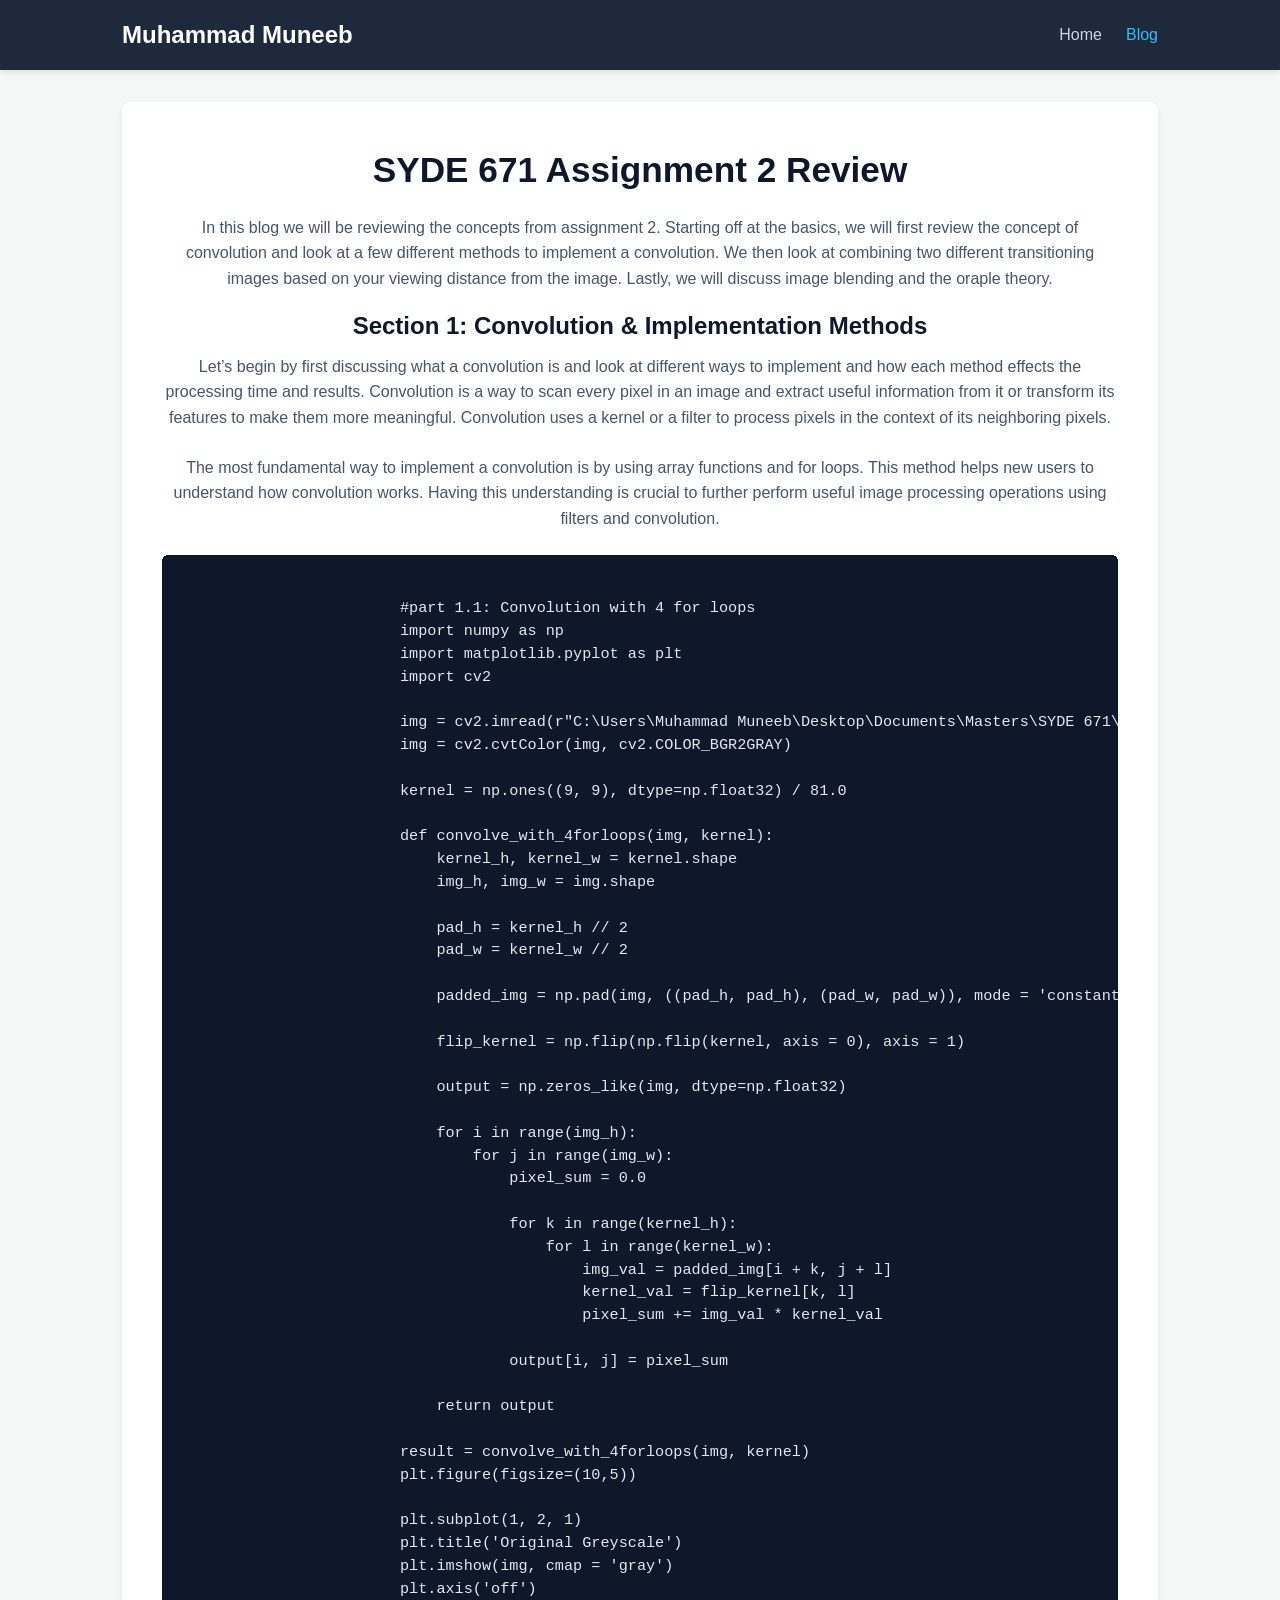
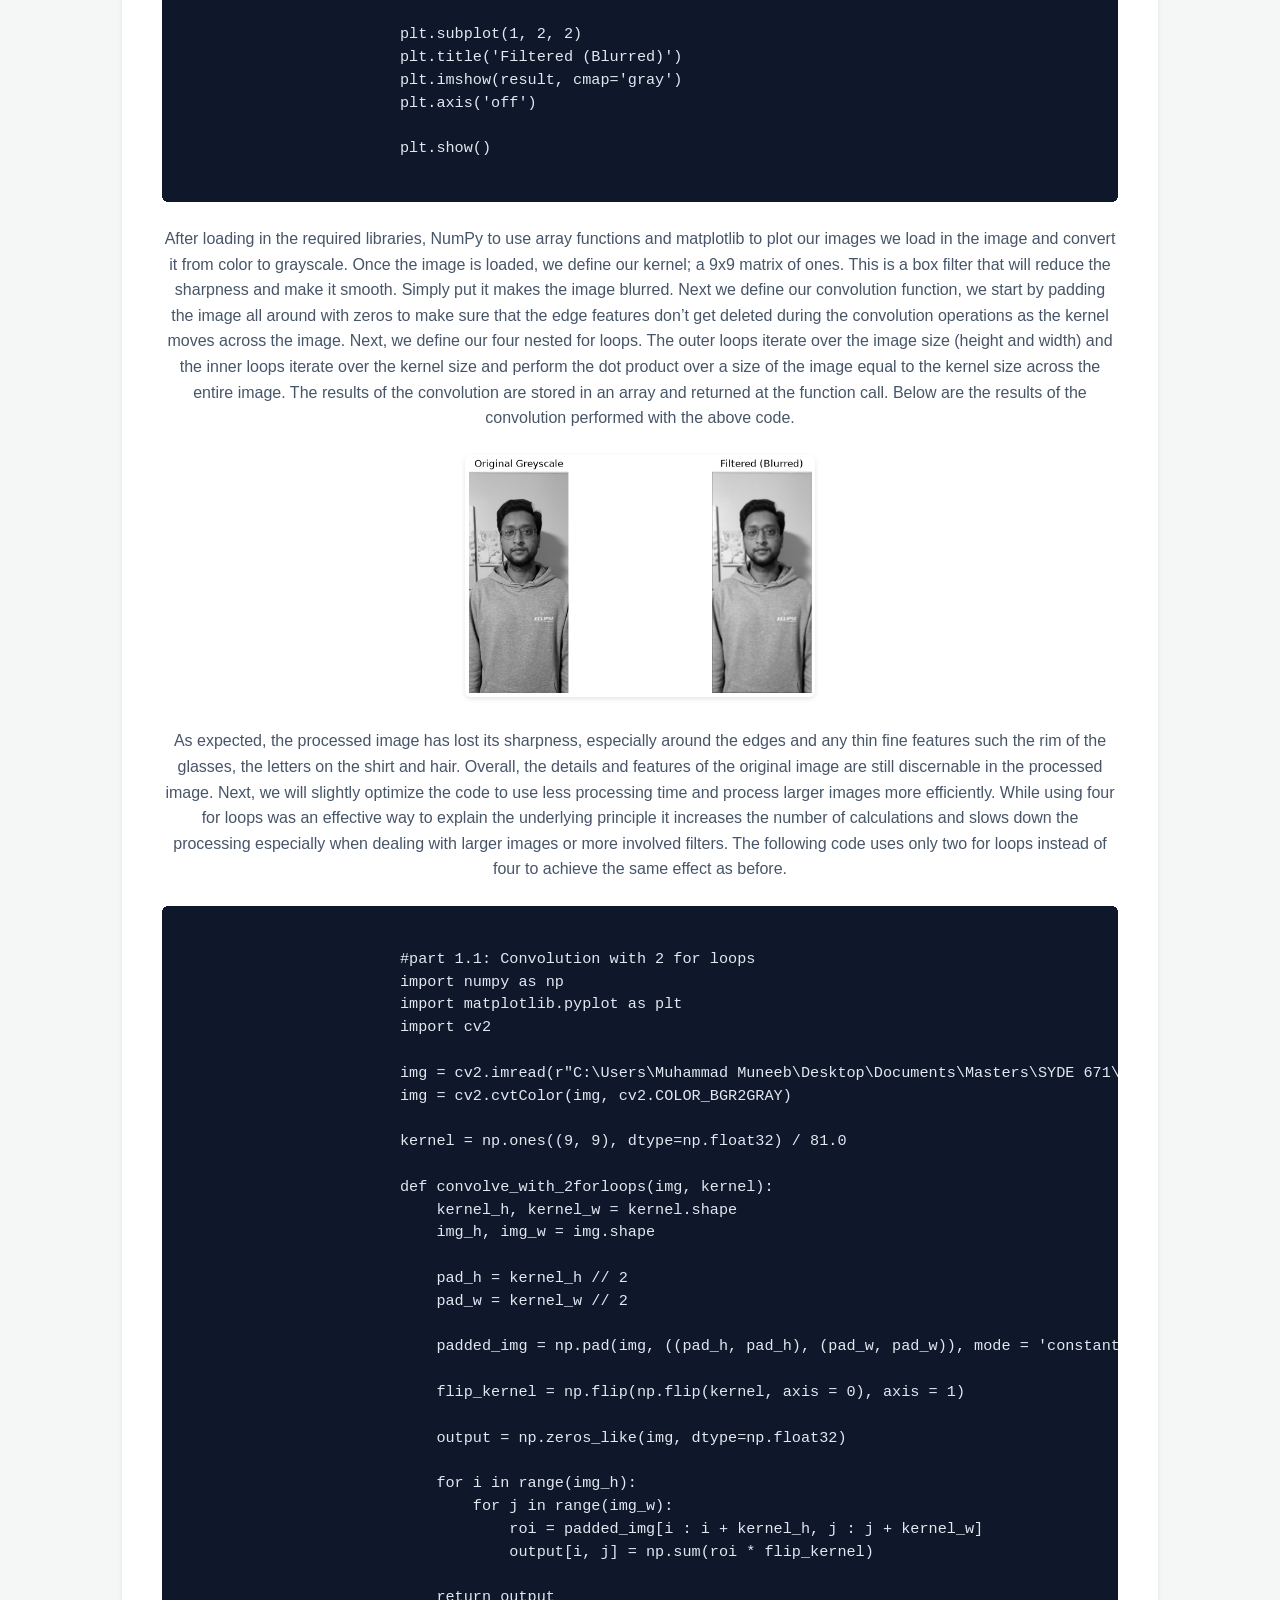
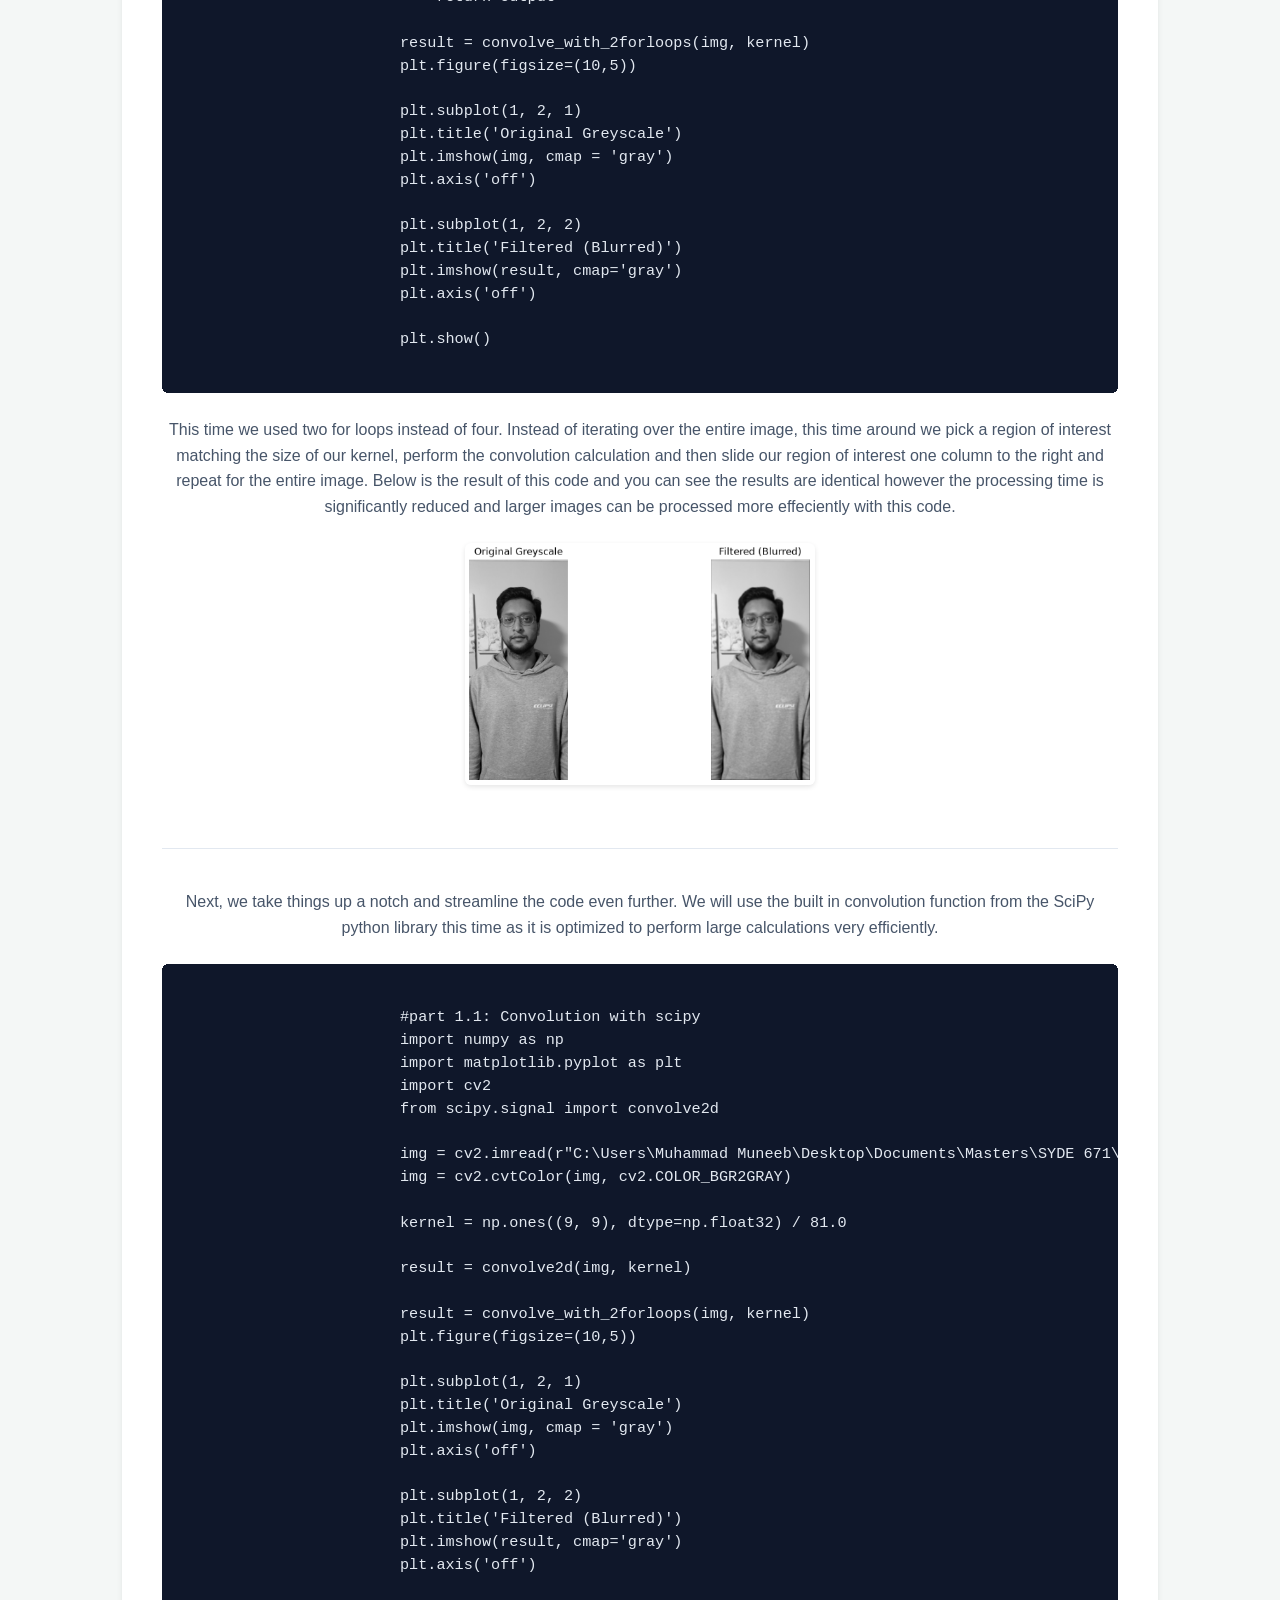
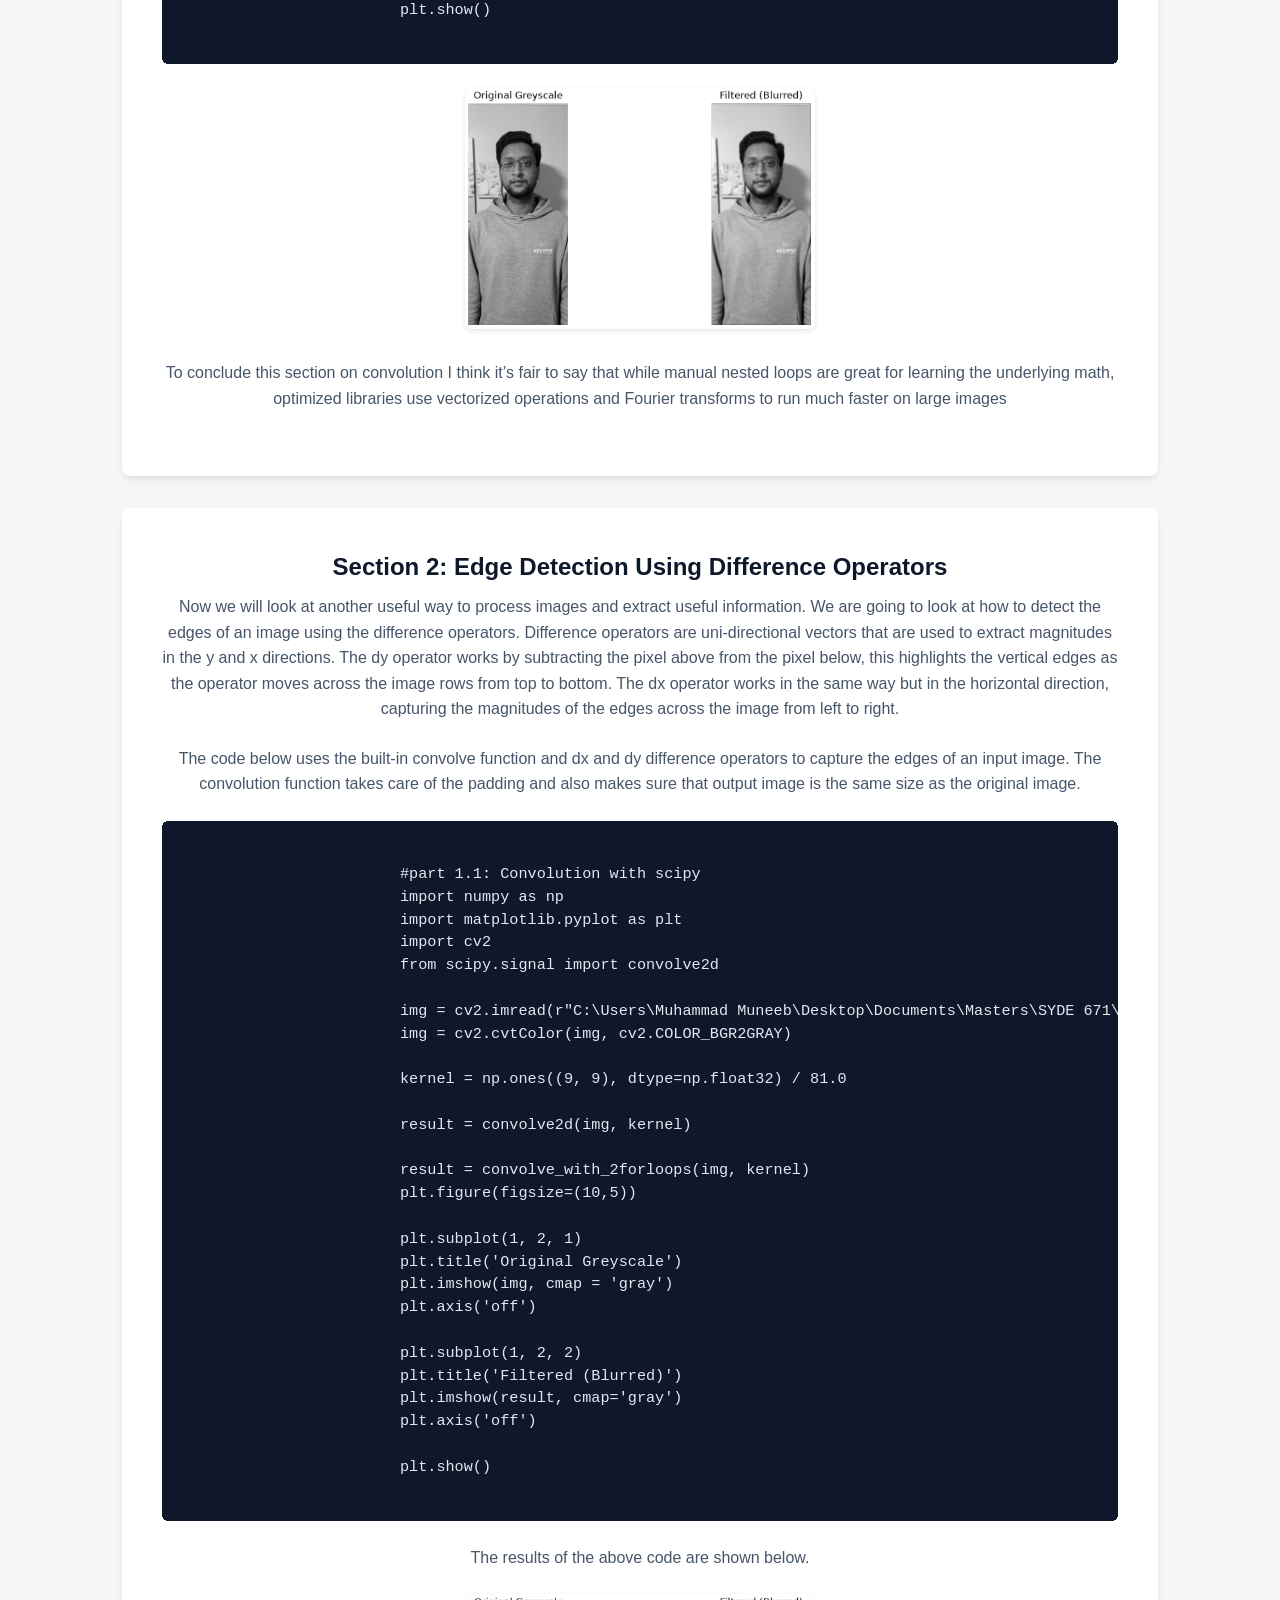
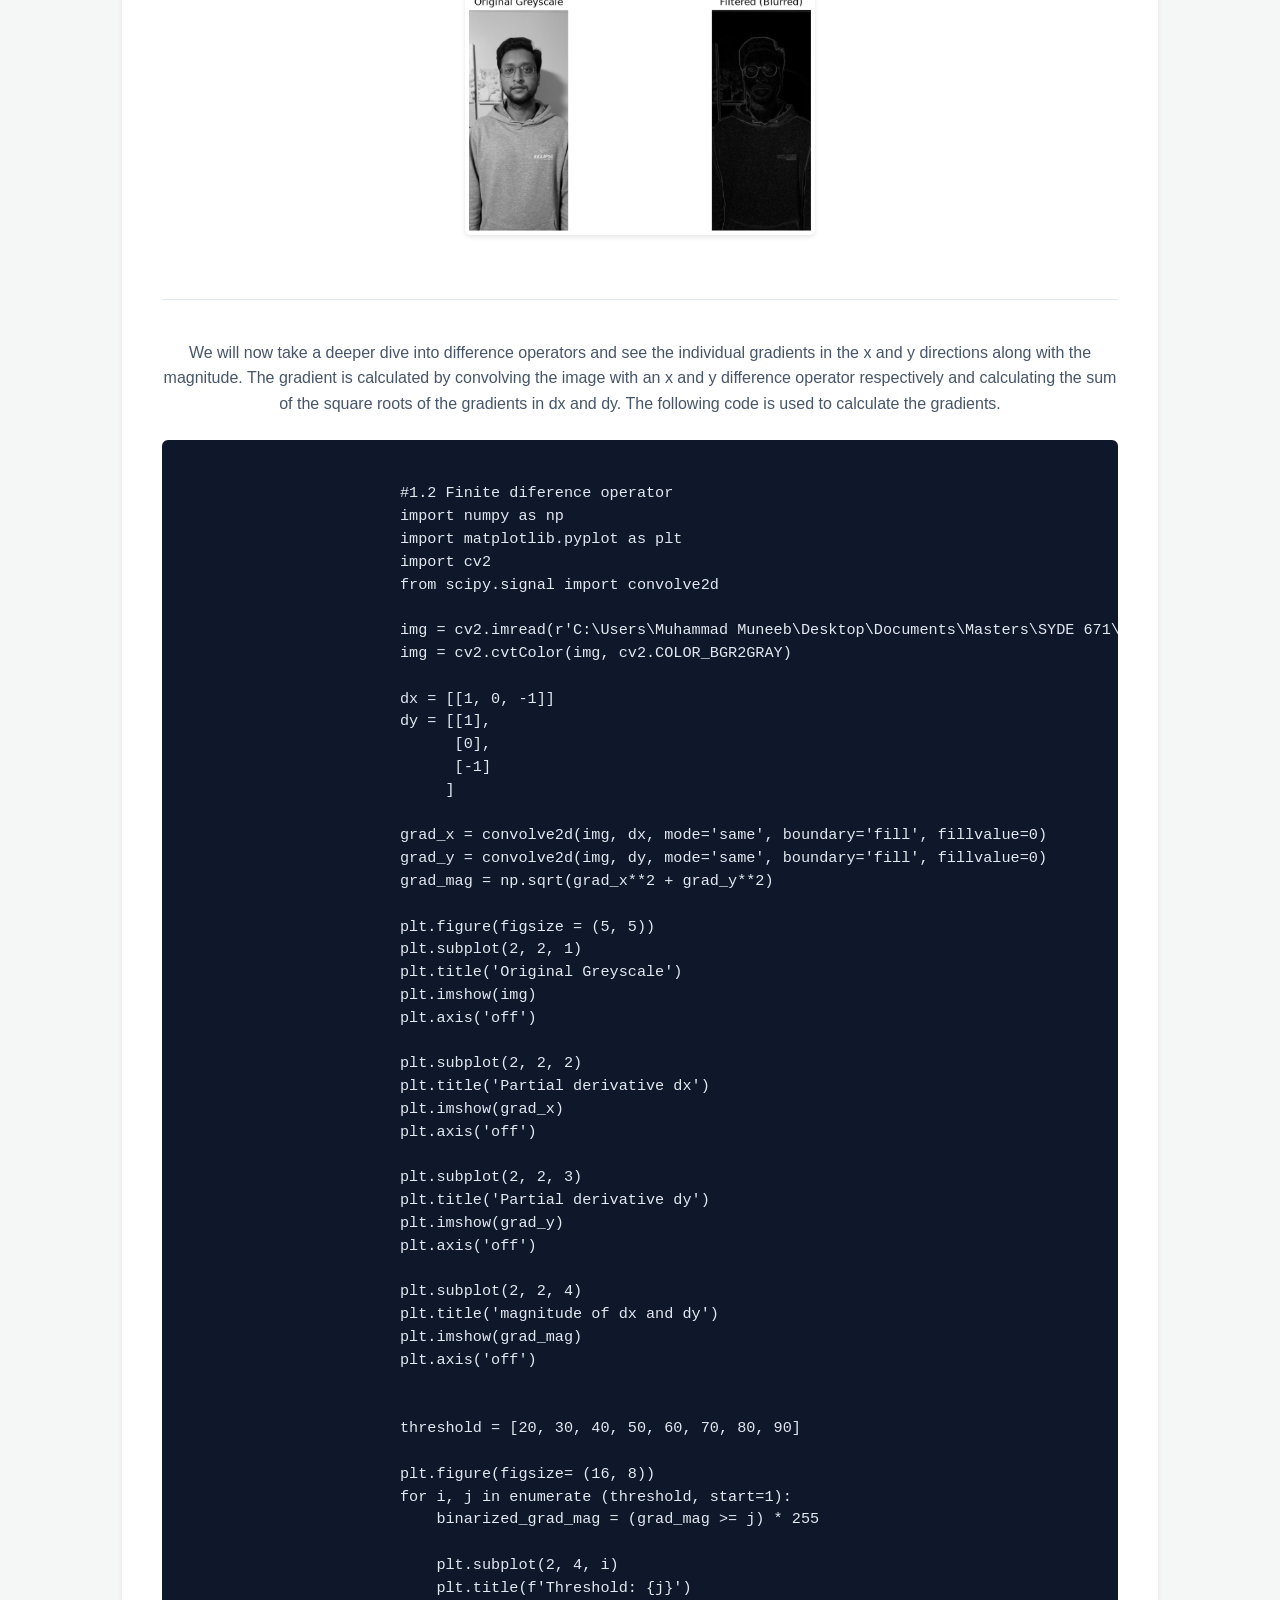
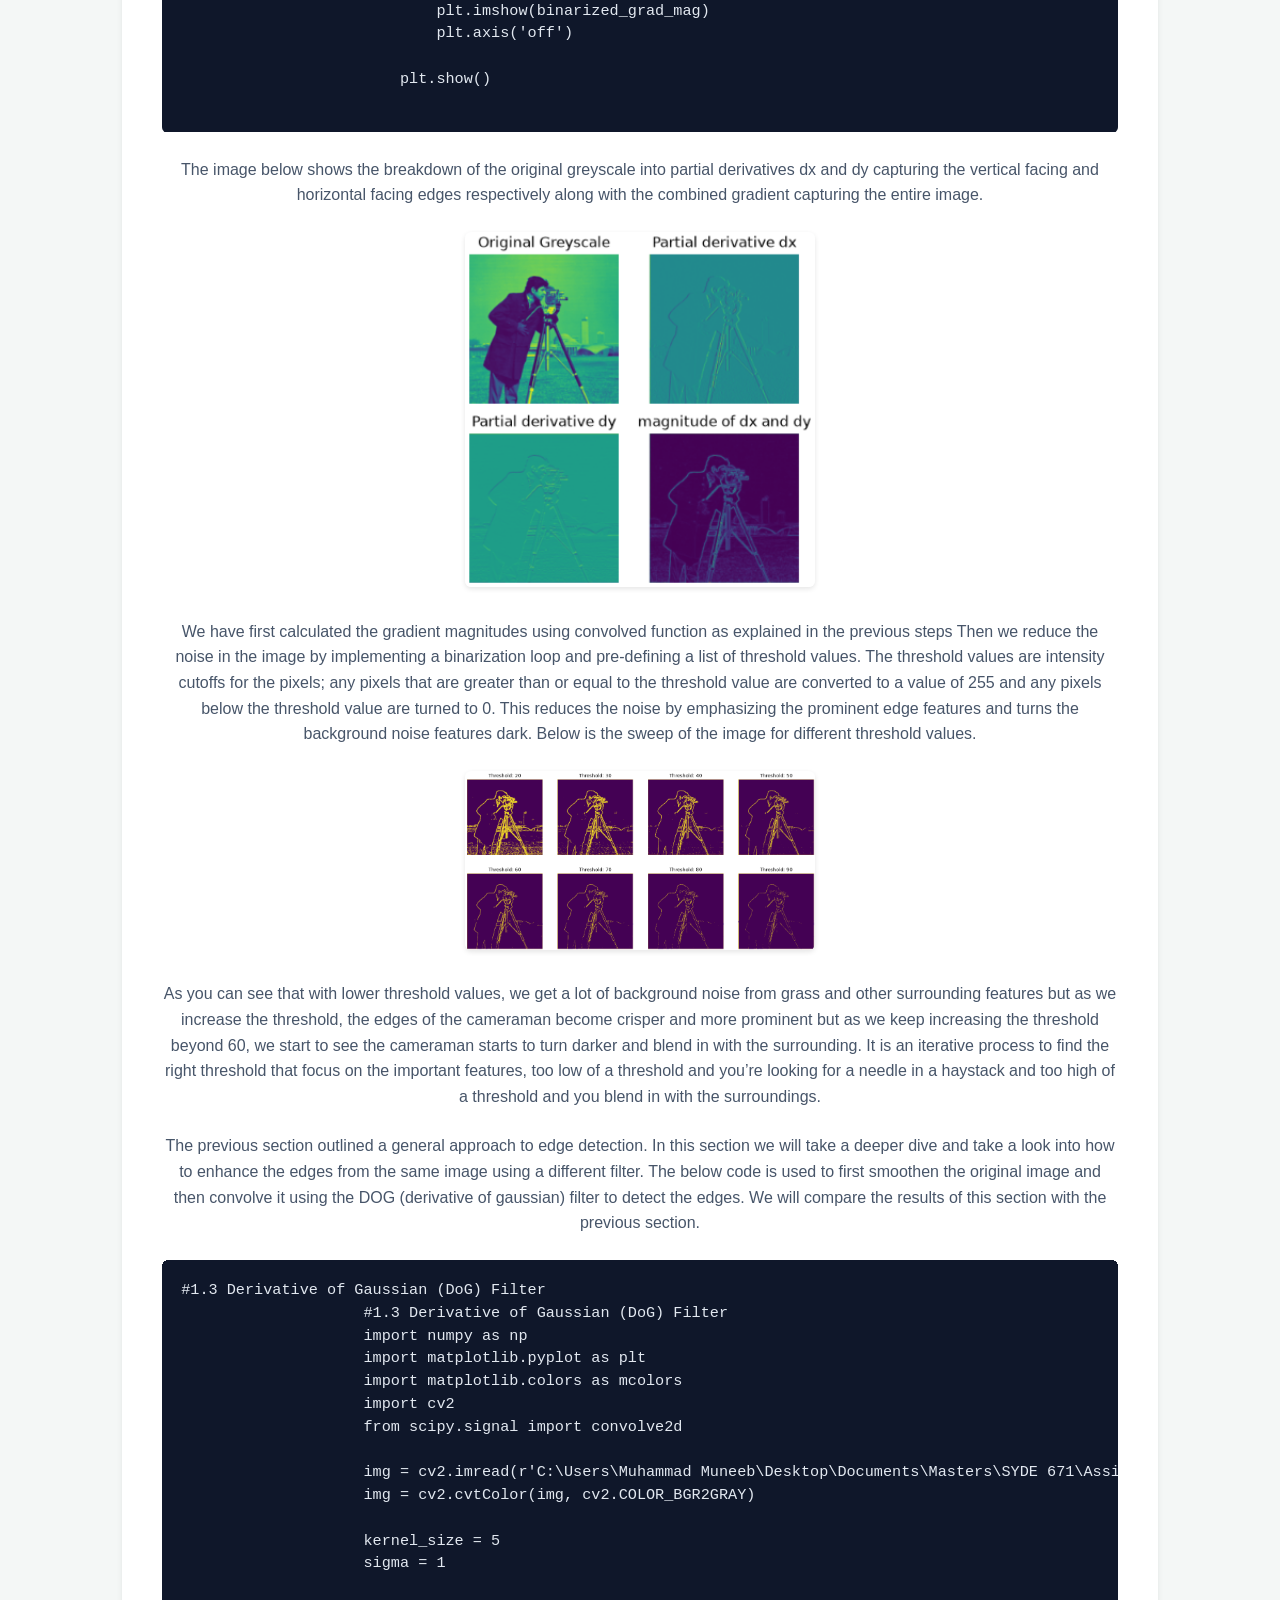
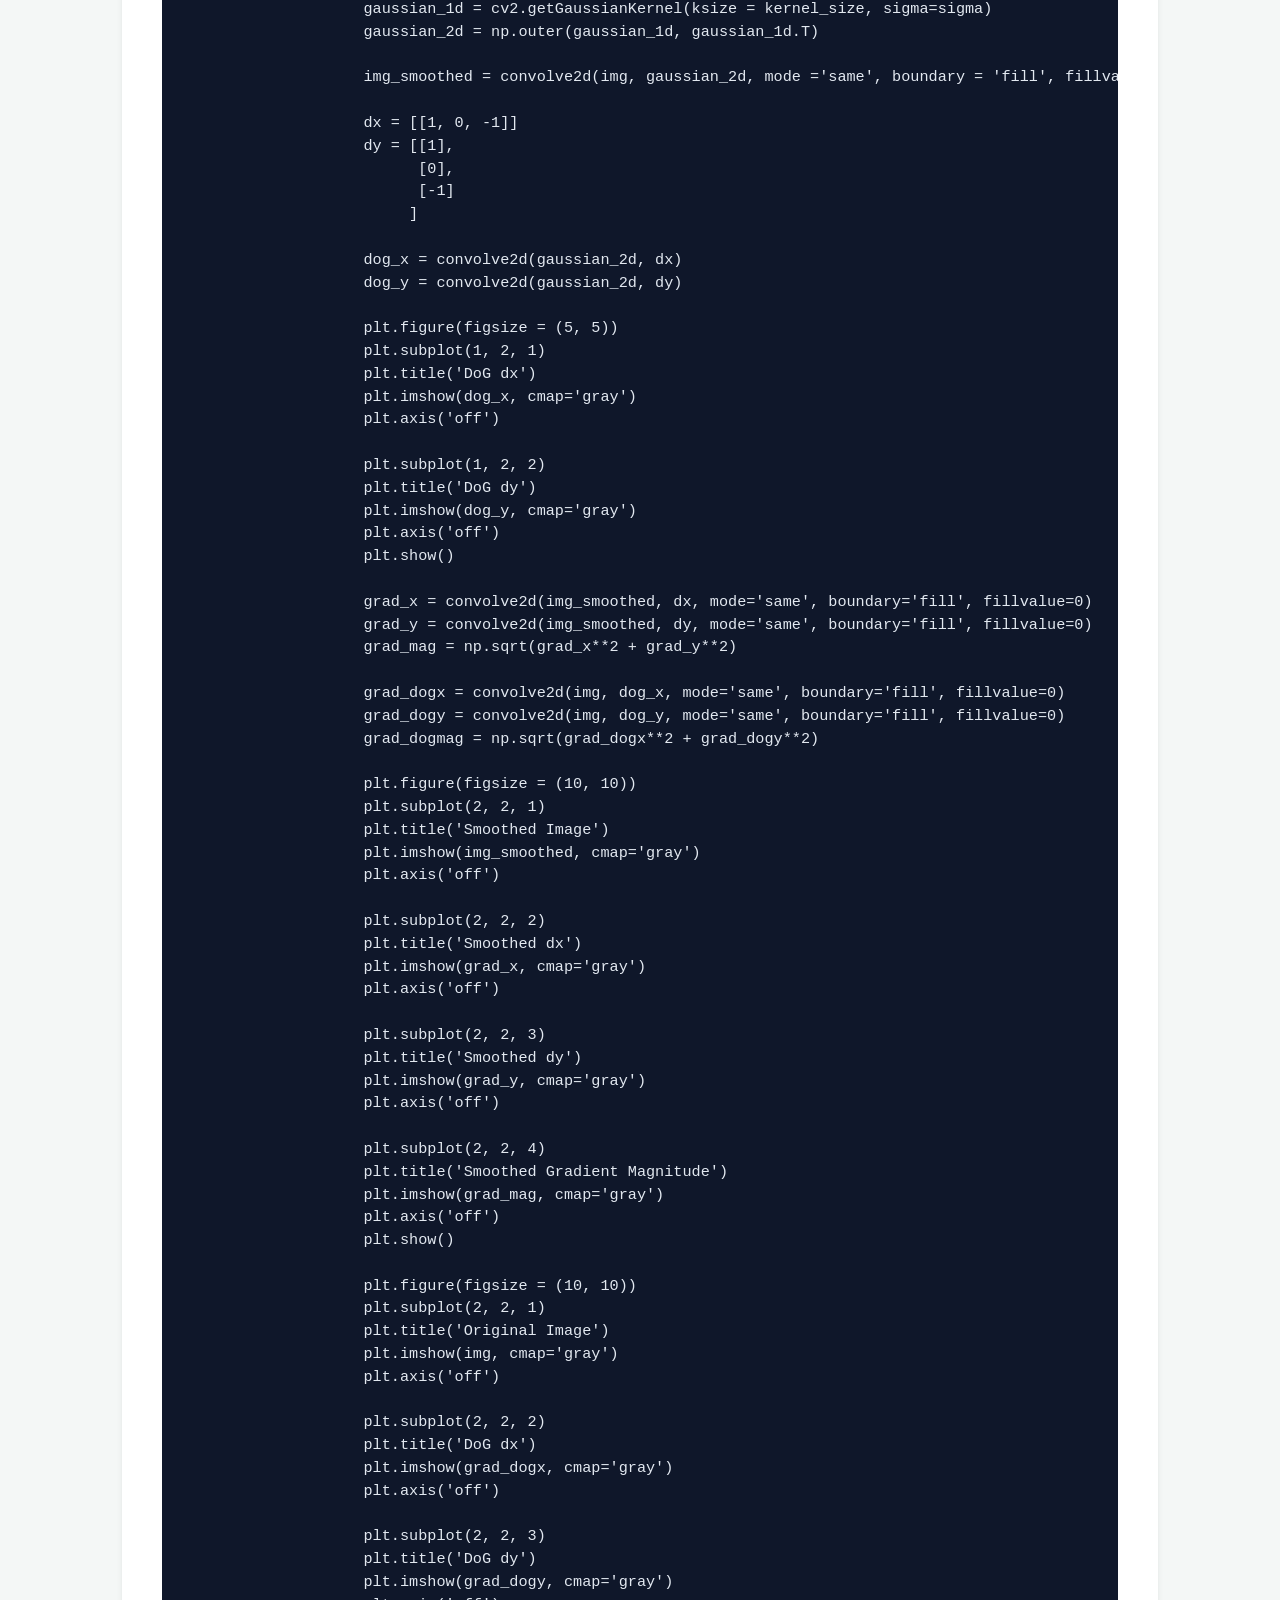
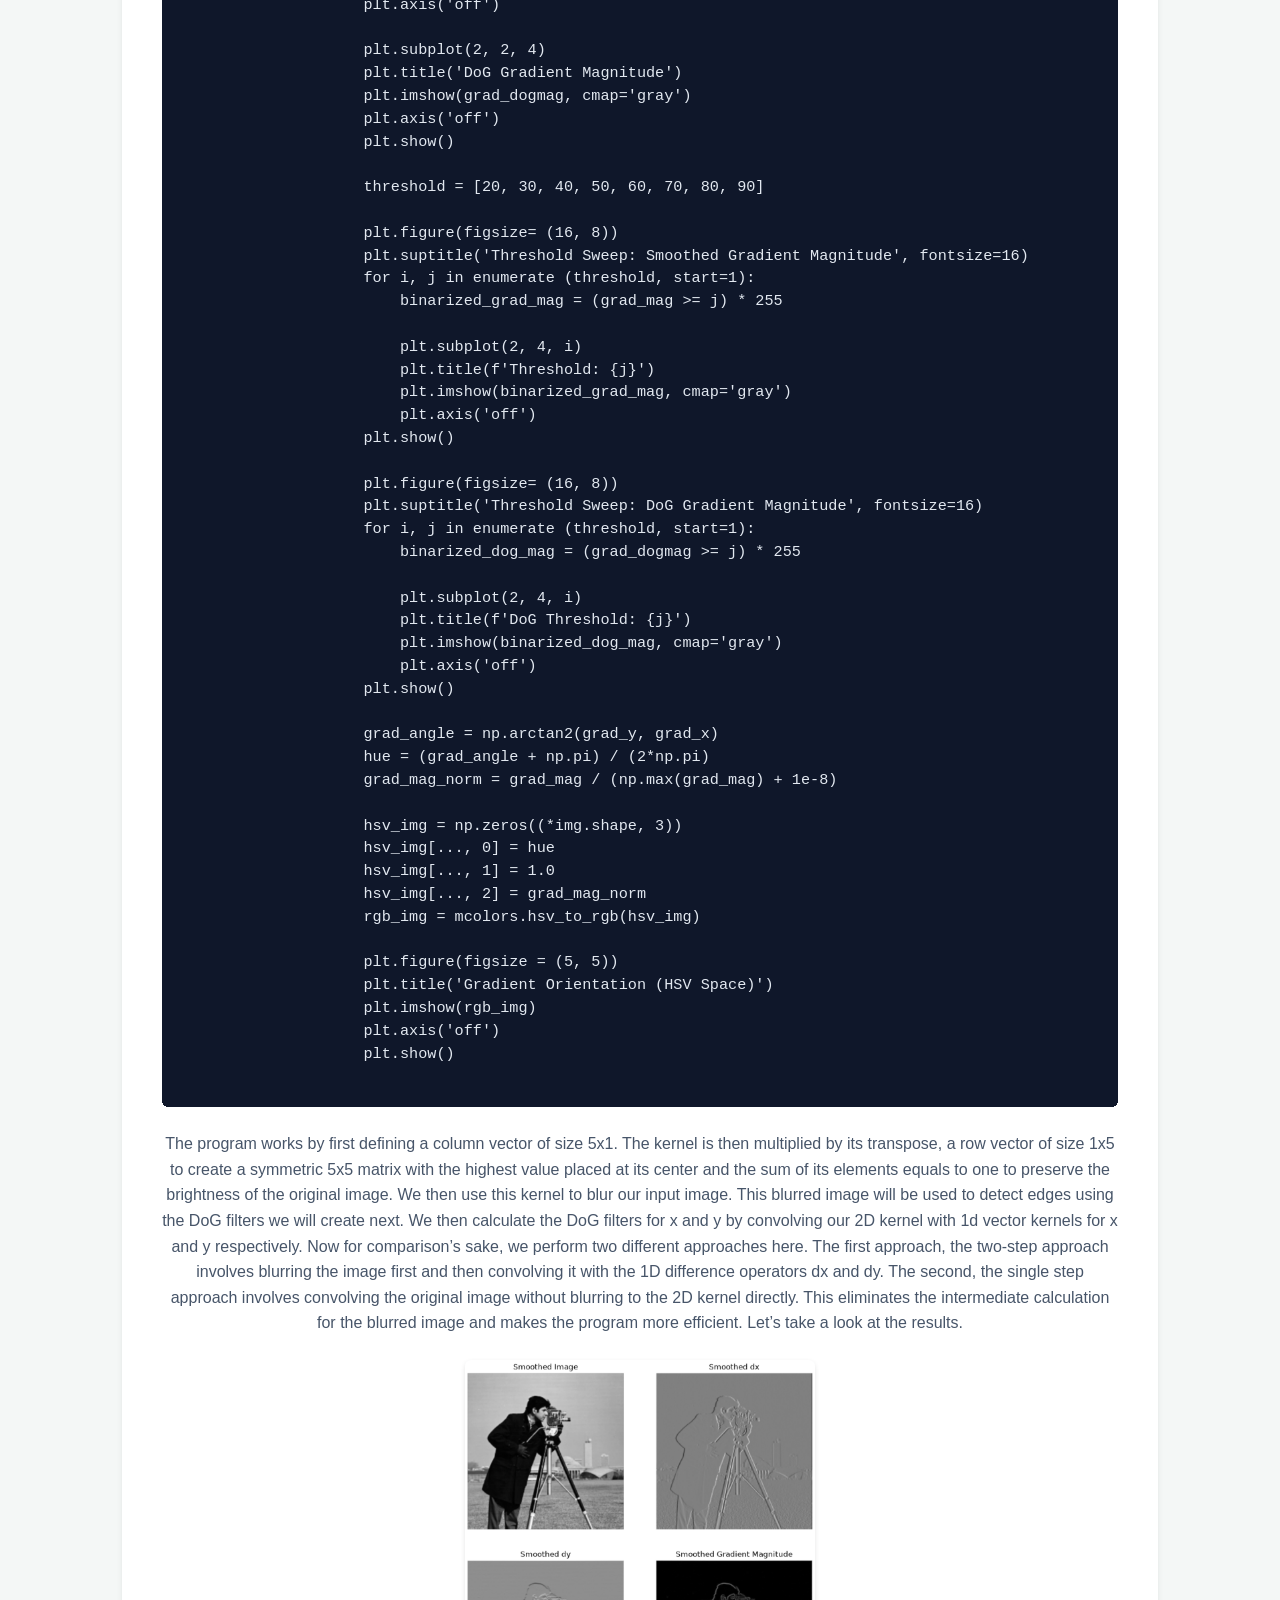
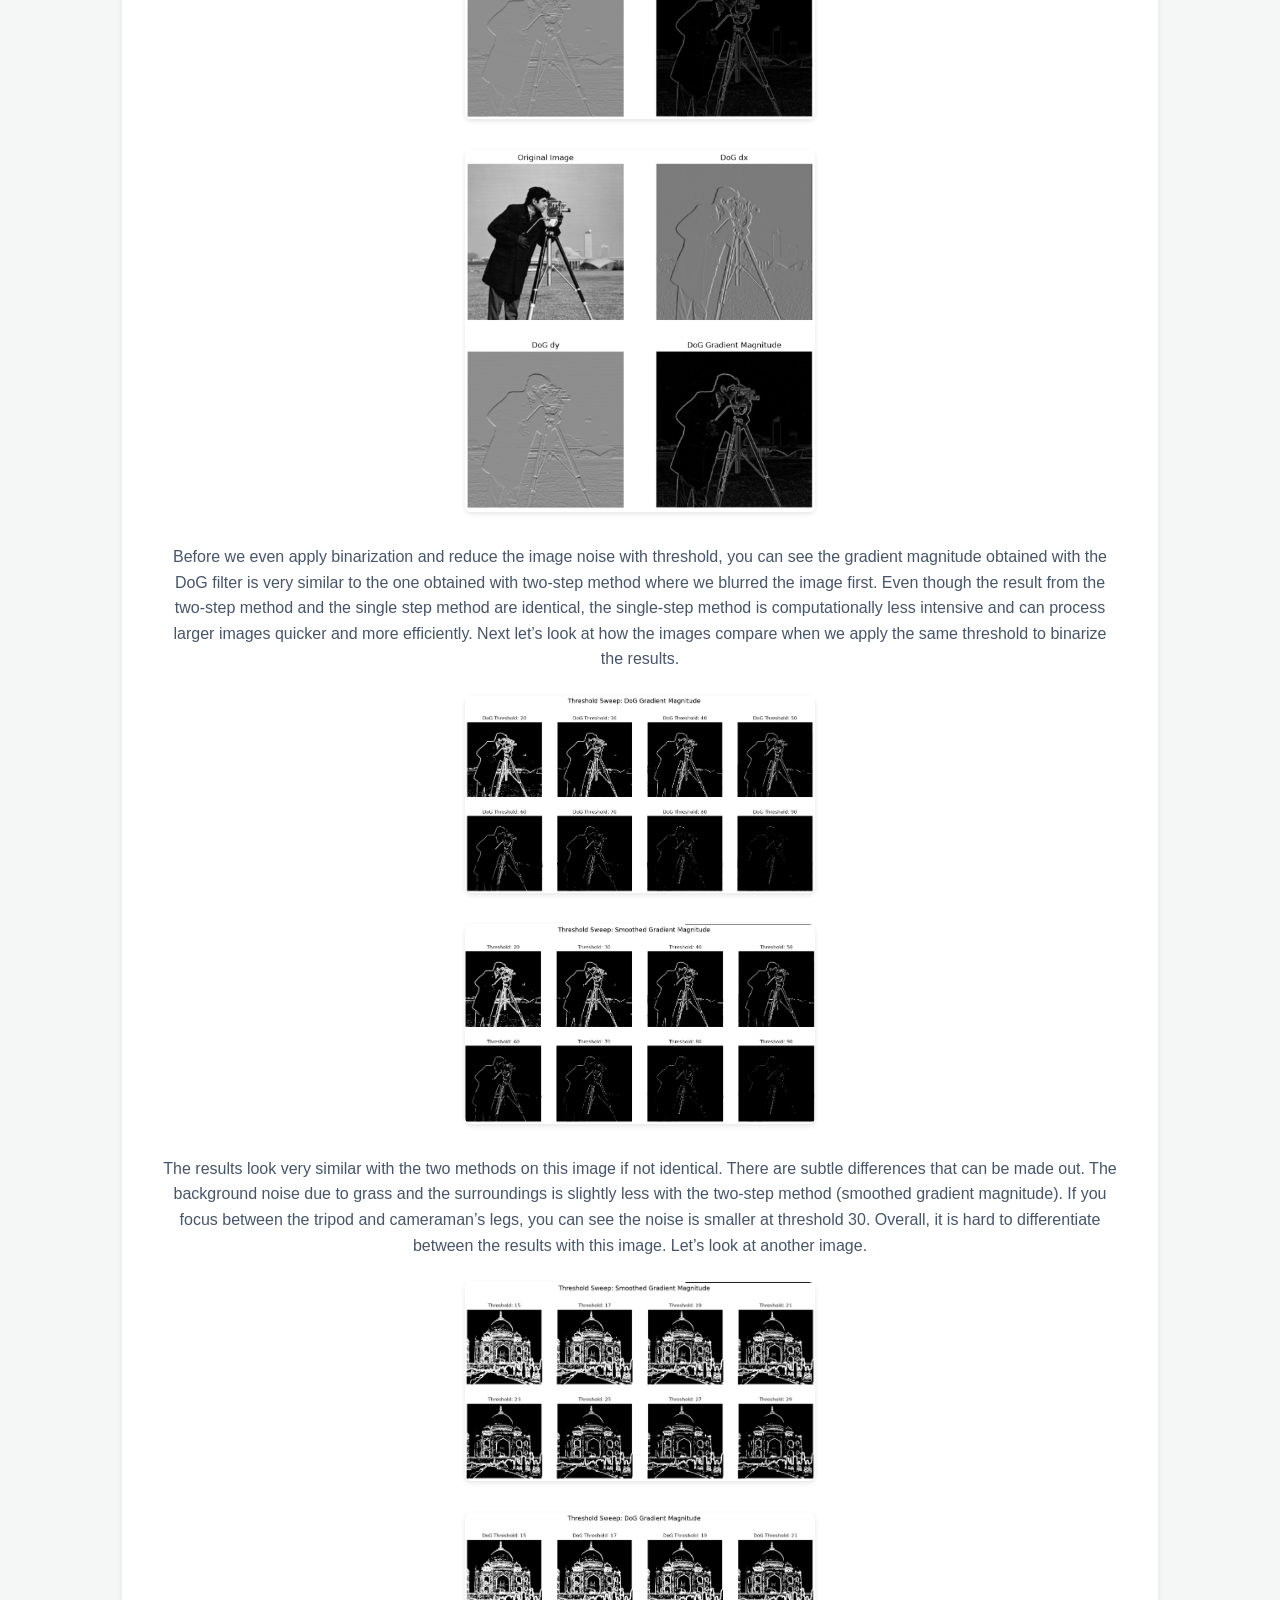
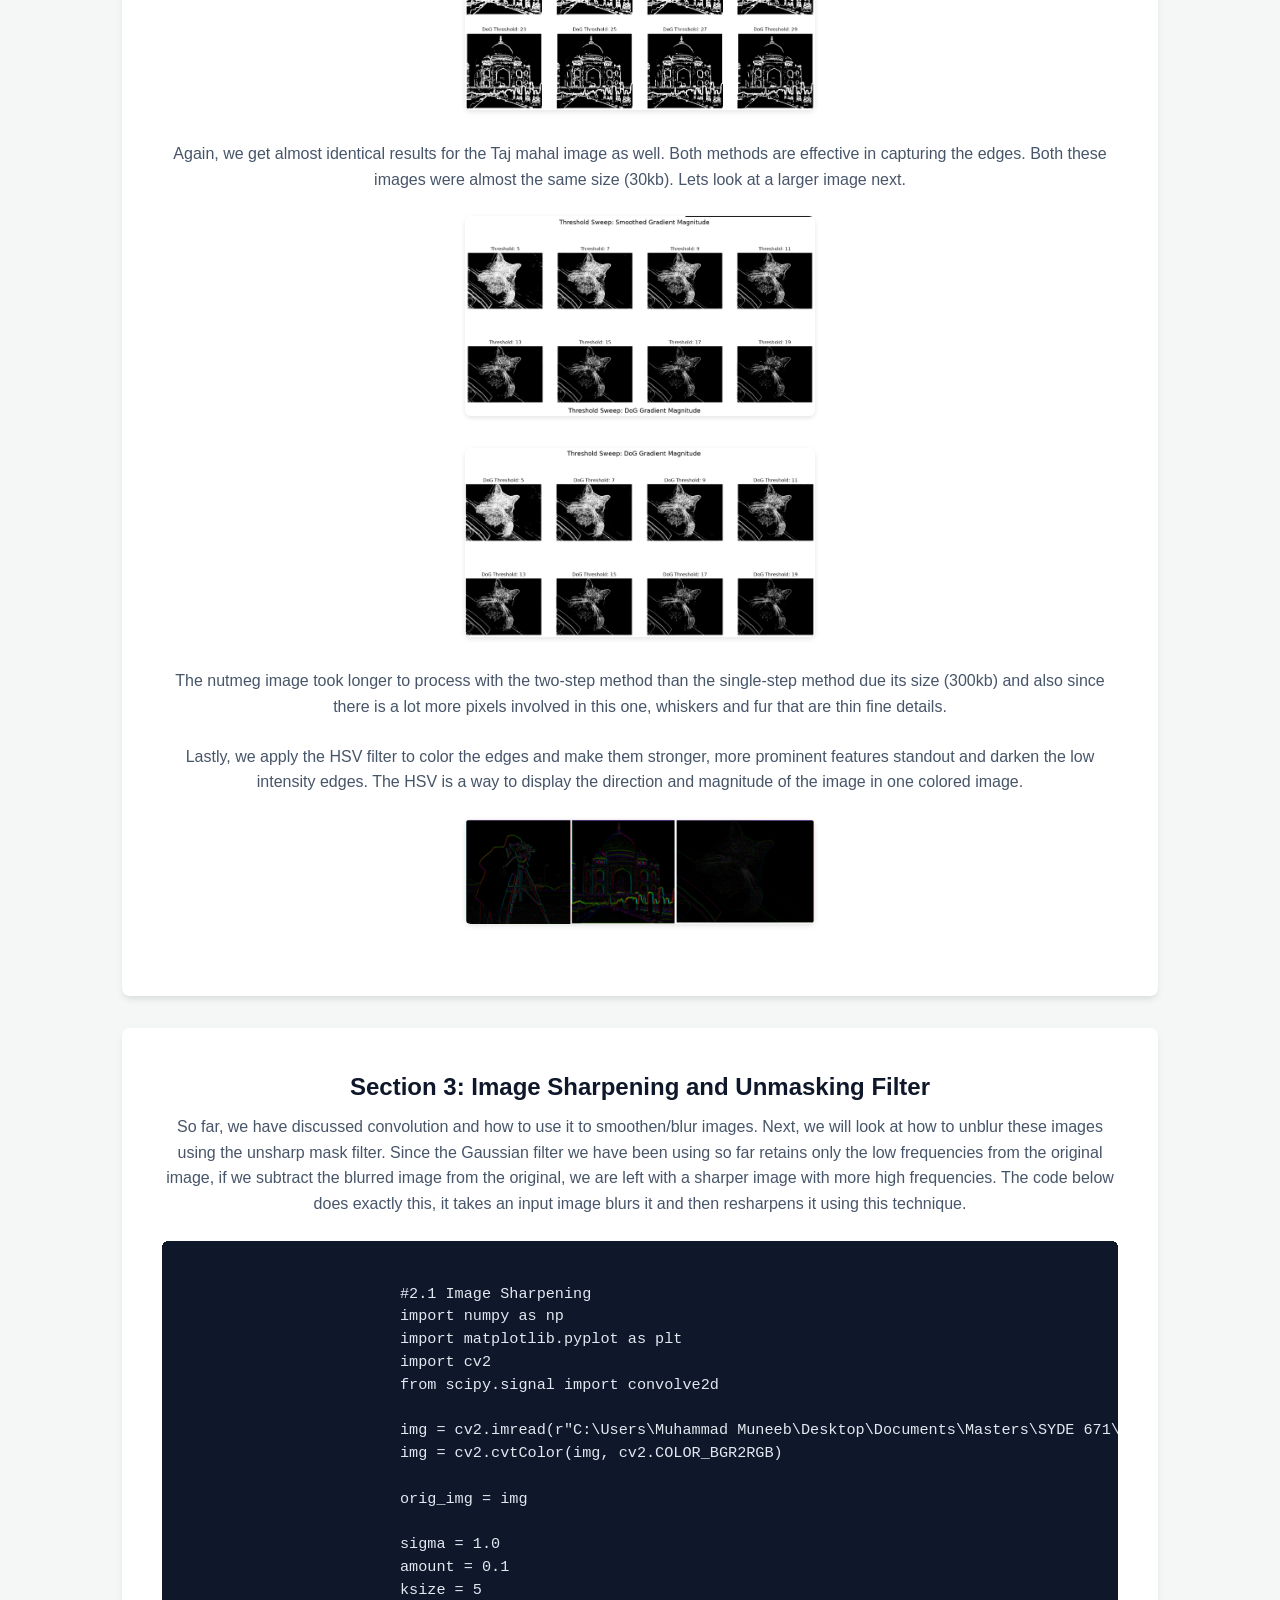
==== commit 99eed6fd: "Update Part1.html" ====
--- a/Part1.html
+++ b/Part1.html
@@ -97,7 +97,6 @@
                     </div>
                 </div>
                 <p class="section-desc">As expected, the processed image has lost its sharpness, especially around the edges and any thin fine features such the rim of the glasses, the letters on the shirt and hair. Overall, the details and features of the original image are still discernable in the processed image.
-                While manual nested loops are great for learning the underlying math, optimized libraries use vectorized operations and Fourier transforms to run much faster on large images.
                 Next, we will slightly optimize the code to use less processing time and process larger images more efficiently. While using four for loops was an effective way to explain the underlying principle it increases the number of calculations and slows down the processing especially when dealing with larger images or more involved filters. The following code uses only two for loops instead of four to achieve the same effect as before.
                 </p>    
 
@@ -160,8 +159,7 @@
                         <img src="blog _pics\img4.png" alt="img4">
                     </div>
                 </div>
-                
-            </div>
+             </div>
             <p class="section-desc">Next, we take things up a notch and streamline the code even further. We will use the built in convolution function from the SciPy python library this time as it is optimized to perform large calculations very efficiently. </p>    
                 <div class="code-block-container">
                     <pre><code>
@@ -315,14 +313,14 @@
                         <img src="blog _pics\img9.png" alt="img9">
                     </div>
             </div>
-            <p class = "section-desc"> We have first calculated the gradient magnitudes using convolved function as explained in the previous steps Then we reduce the noise in the image by implementing a binarization loop and pre-defining a list threshold values. The threshold values are intensity cutoffs for the pixels; a pixel that are greater than or equal to the threshold value are converted to a value of 255 and any pixels below the threshold value is turned to 0. This reduces the noise by emphasizing the prominent edge features and turns the background noise features dark. Below is the sweep of the image for different threshold values.</p>
+            <p class = "section-desc"> We have first calculated the gradient magnitudes using convolved function as explained in the previous steps Then we reduce the noise in the image by implementing a binarization loop and pre-defining a list of threshold values. The threshold values are intensity cutoffs for the pixels; any pixels that are greater than or equal to the threshold value are converted to a value of 255 and any pixels below the threshold value are turned to 0. This reduces the noise by emphasizing the prominent edge features and turns the background noise features dark. Below is the sweep of the image for different threshold values.</p>
             <div class="image-grid">
                     <div class="image-card">
                         <img src="blog _pics\img11.png" alt="img11">
                     </div>
             </div>
         <p class="section-desc">As you can see that with lower threshold values, we get a lot of background noise from grass and other surrounding features but as we increase the threshold, the edges of the cameraman become crisper and more prominent but as we keep increasing the threshold beyond 60, we start to see the cameraman starts to turn darker and blend in with the surrounding. It is an iterative process to find the right threshold that focus on the important features, too low of a threshold and you’re looking for a needle in a haystack and too high of a threshold and you blend in with the surroundings.</p>
-        <p class="section-desc">The previous section outlined a general approach to edge detection. In this section we will take a deeper dive and take a look into how to enhance the edges from the same edges using a different filter. The below code is used to first smoothen the original image and then convolve it using the DOG (derivative of gaussian) filter to detect the edges. We will discuss the results of this section with the previous section shortly.</p>
+        <p class="section-desc">The previous section outlined a general approach to edge detection. In this section we will take a deeper dive and take a look into how to enhance the edges from the same image using a different filter. The below code is used to first smoothen the original image and then convolve it using the DOG (derivative of gaussian) filter to detect the edges. We will compare the results of this section with the previous section.</p>
             <div class="code-block-container">
                     <pre><code>#1.3 Derivative of Gaussian (DoG) Filter
                     #1.3 Derivative of Gaussian (DoG) Filter
@@ -507,8 +505,9 @@
                     </div>
         </div>
         <p class="section-desc">The nutmeg image took longer to process with the two-step method than the single-step method due its size (300kb) and also since there is a lot more pixels involved in this one, whiskers and fur that are thin fine details. 
-Lastly, we apply the HSV filter to color the edges and make the stronger, more prominent features standout and darken the low intensity edges. The HSV is a way to display the direction and magnitude of the image in one colored image.
-</p>
+        </p>
+     <p class = "section-desc">Lastly, we apply the HSV filter to color the edges and make them stronger, more prominent features standout and darken the low intensity edges. The HSV is a way to display the direction and magnitude of the image in one colored image.
+     </p>
         <div class="image-grid">
                     <div class="image-card">
                         <img src="blog _pics\img22.PNG" alt="img22">
@@ -575,7 +574,7 @@
                         <img src="blog _pics\img24.png" alt="img24">
                     </div>
                 </div>
-                <p class="section-desc">We see some color fringes and artifacts in the processed image. These are mainly caused due to the processing of the color channels separately, if we have time left we will go over how to fix these later in the blog. Here are some more images processed using the same code</p>    
+                <p class="section-desc">We see some color fringes and artifacts in the processed image. These are mainly caused due to the processing of the color channels separately, if we have time left we will go over how to fix these later in the blog. Here are some more images processed using the same code.</p>    
                 <div class="image-grid">
                     <div class="image-card">
                         <img src="blog _pics\img25.png" alt="img25">
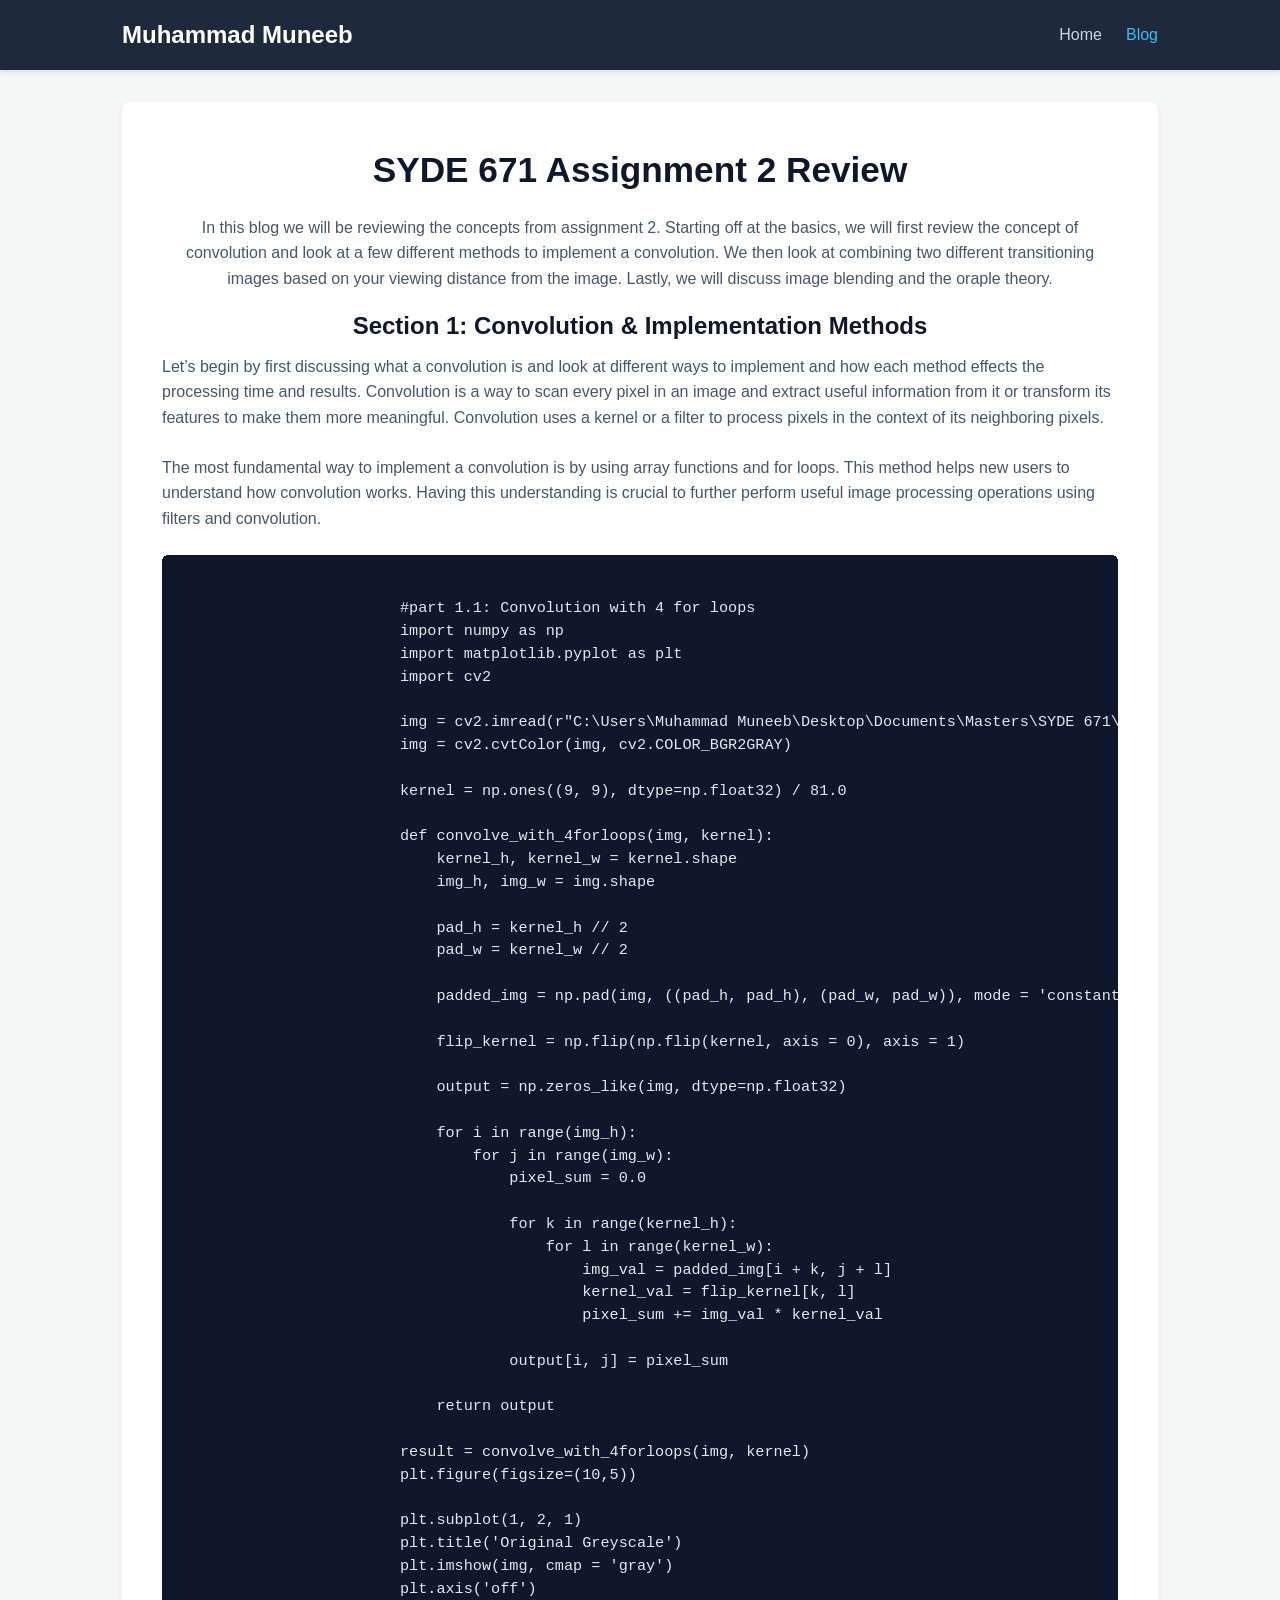
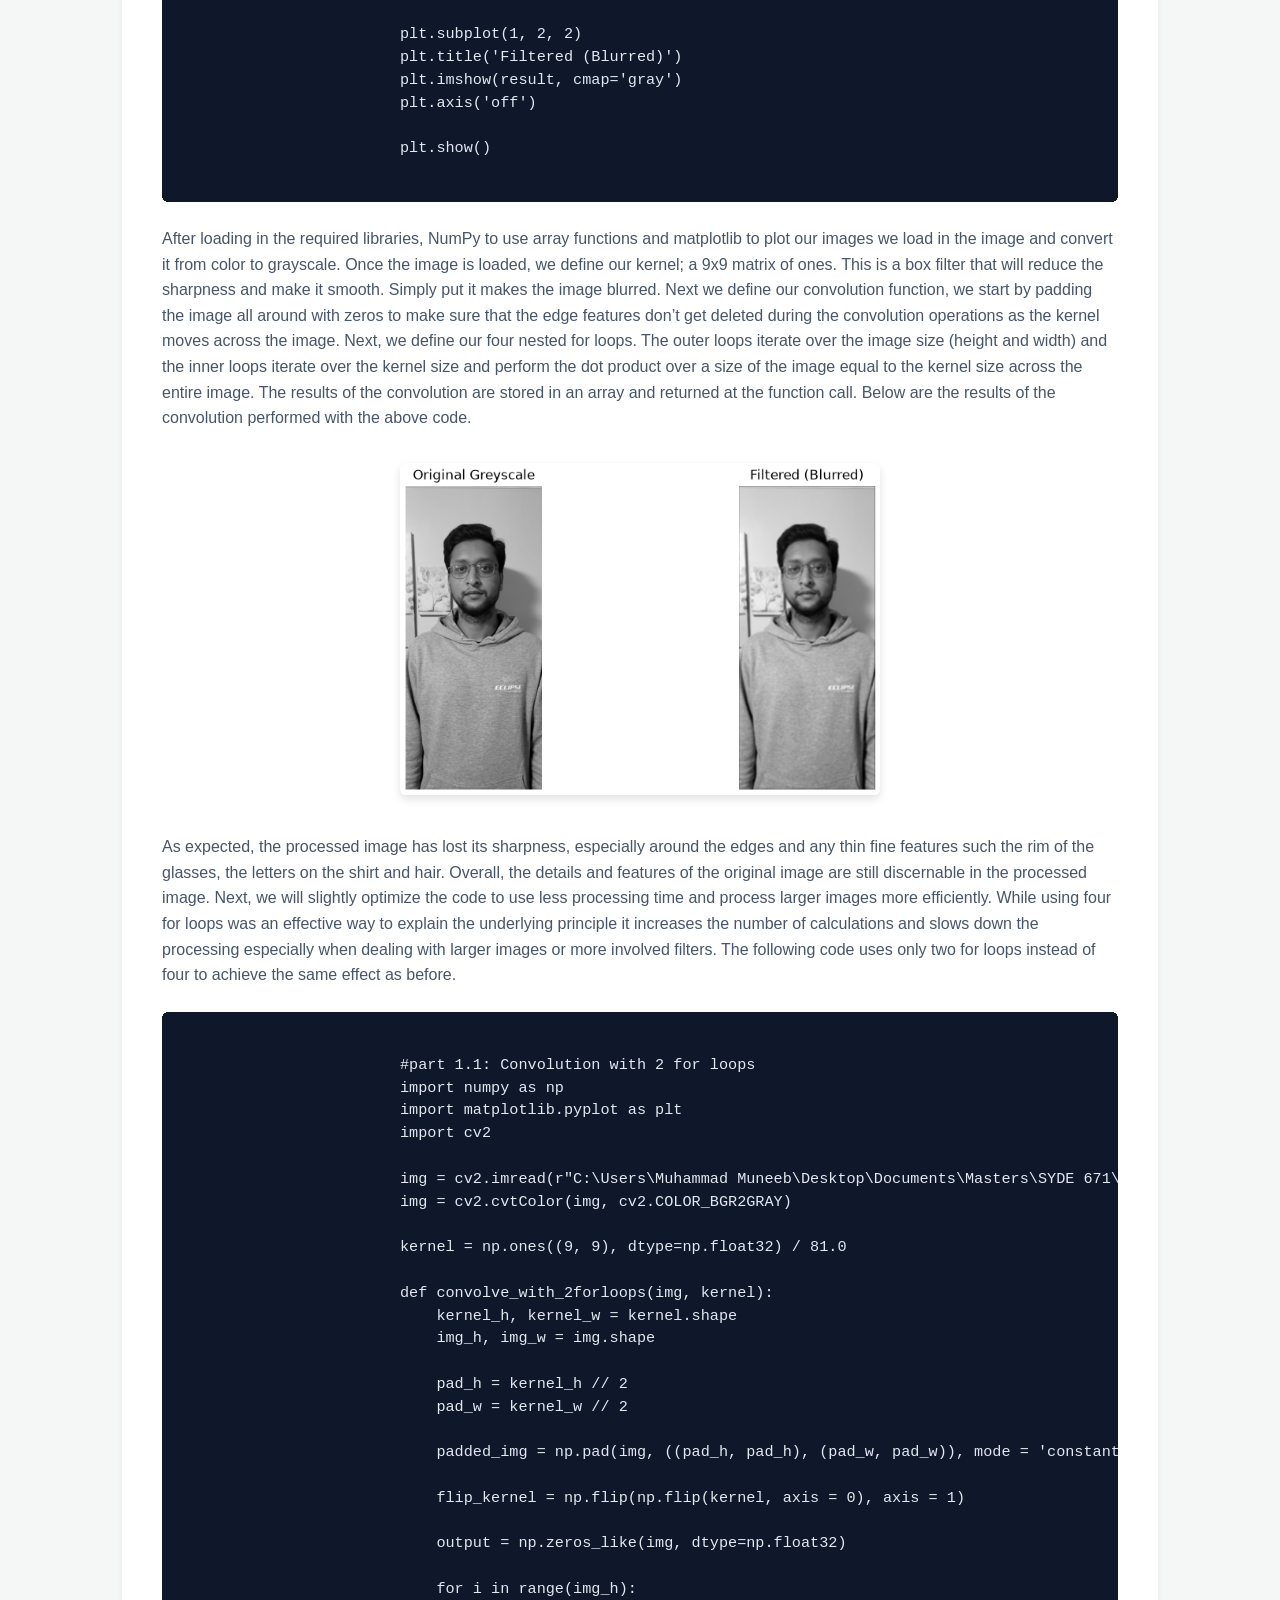
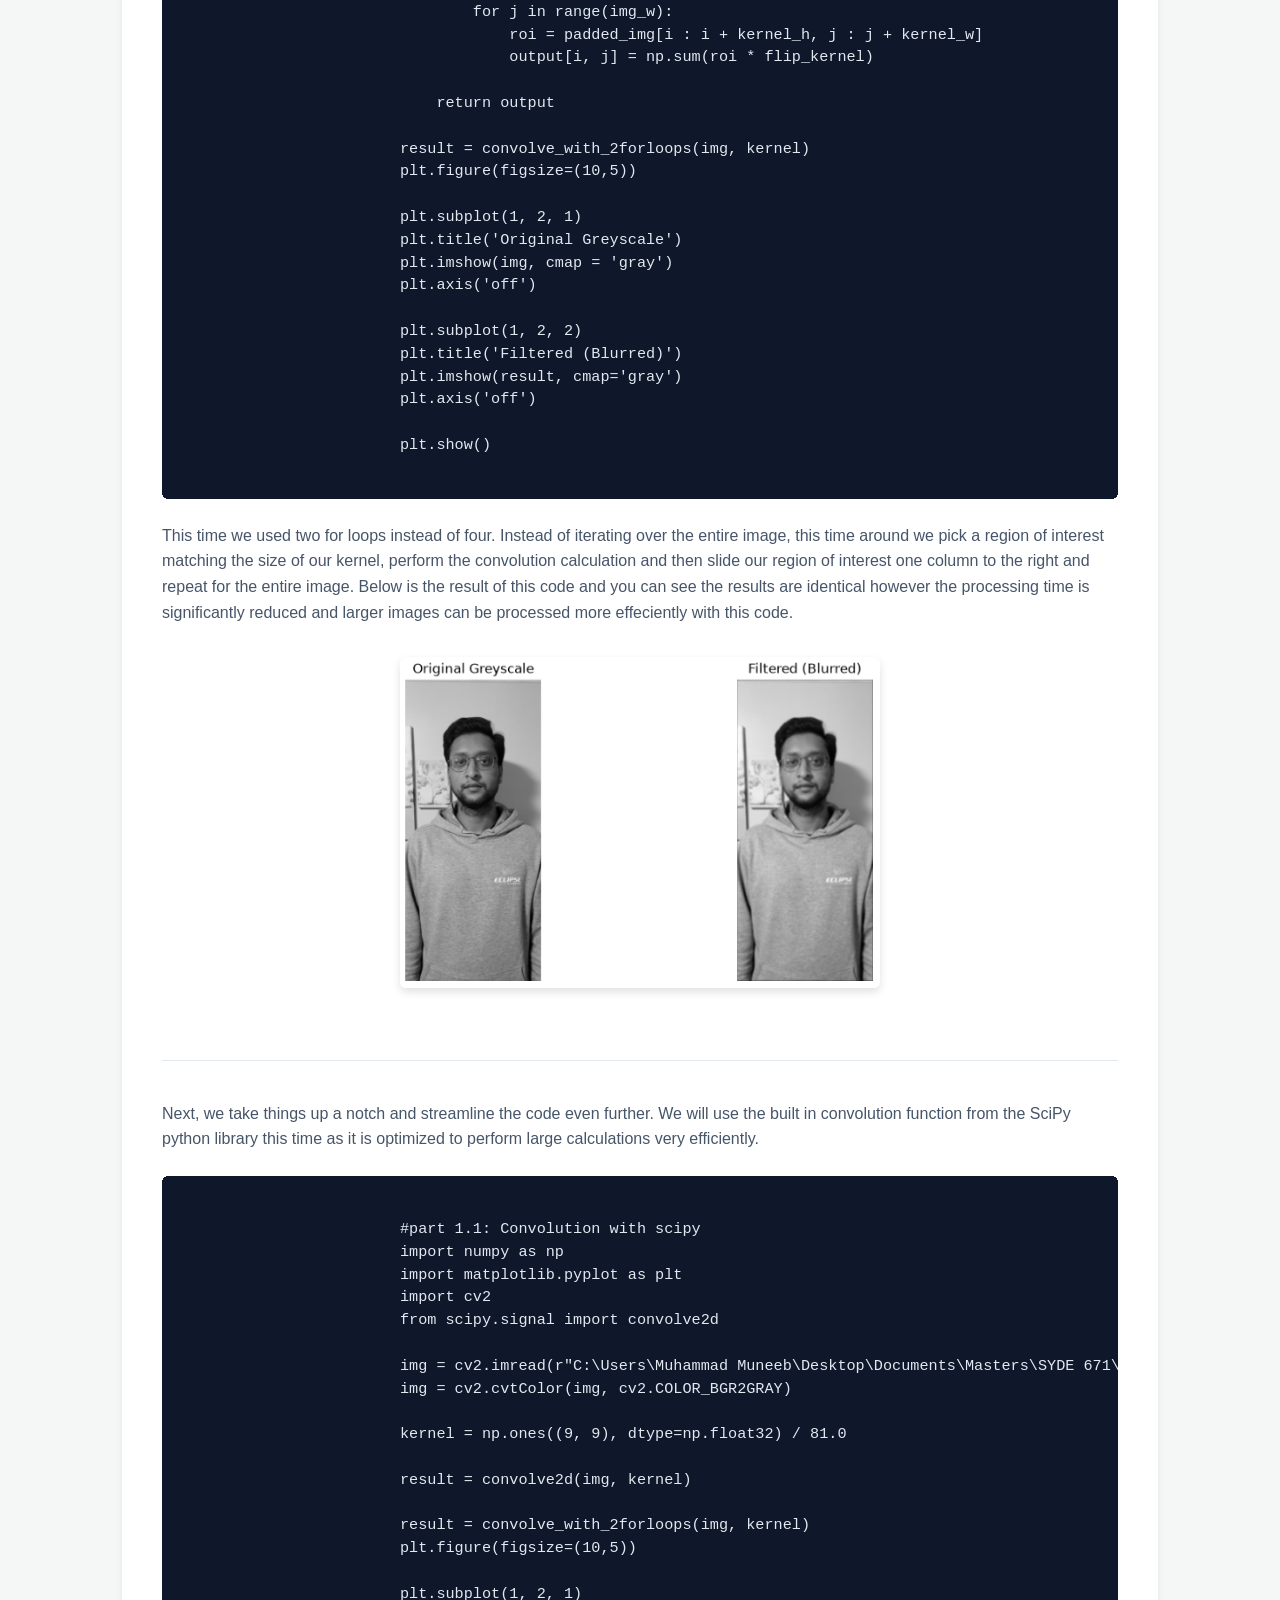
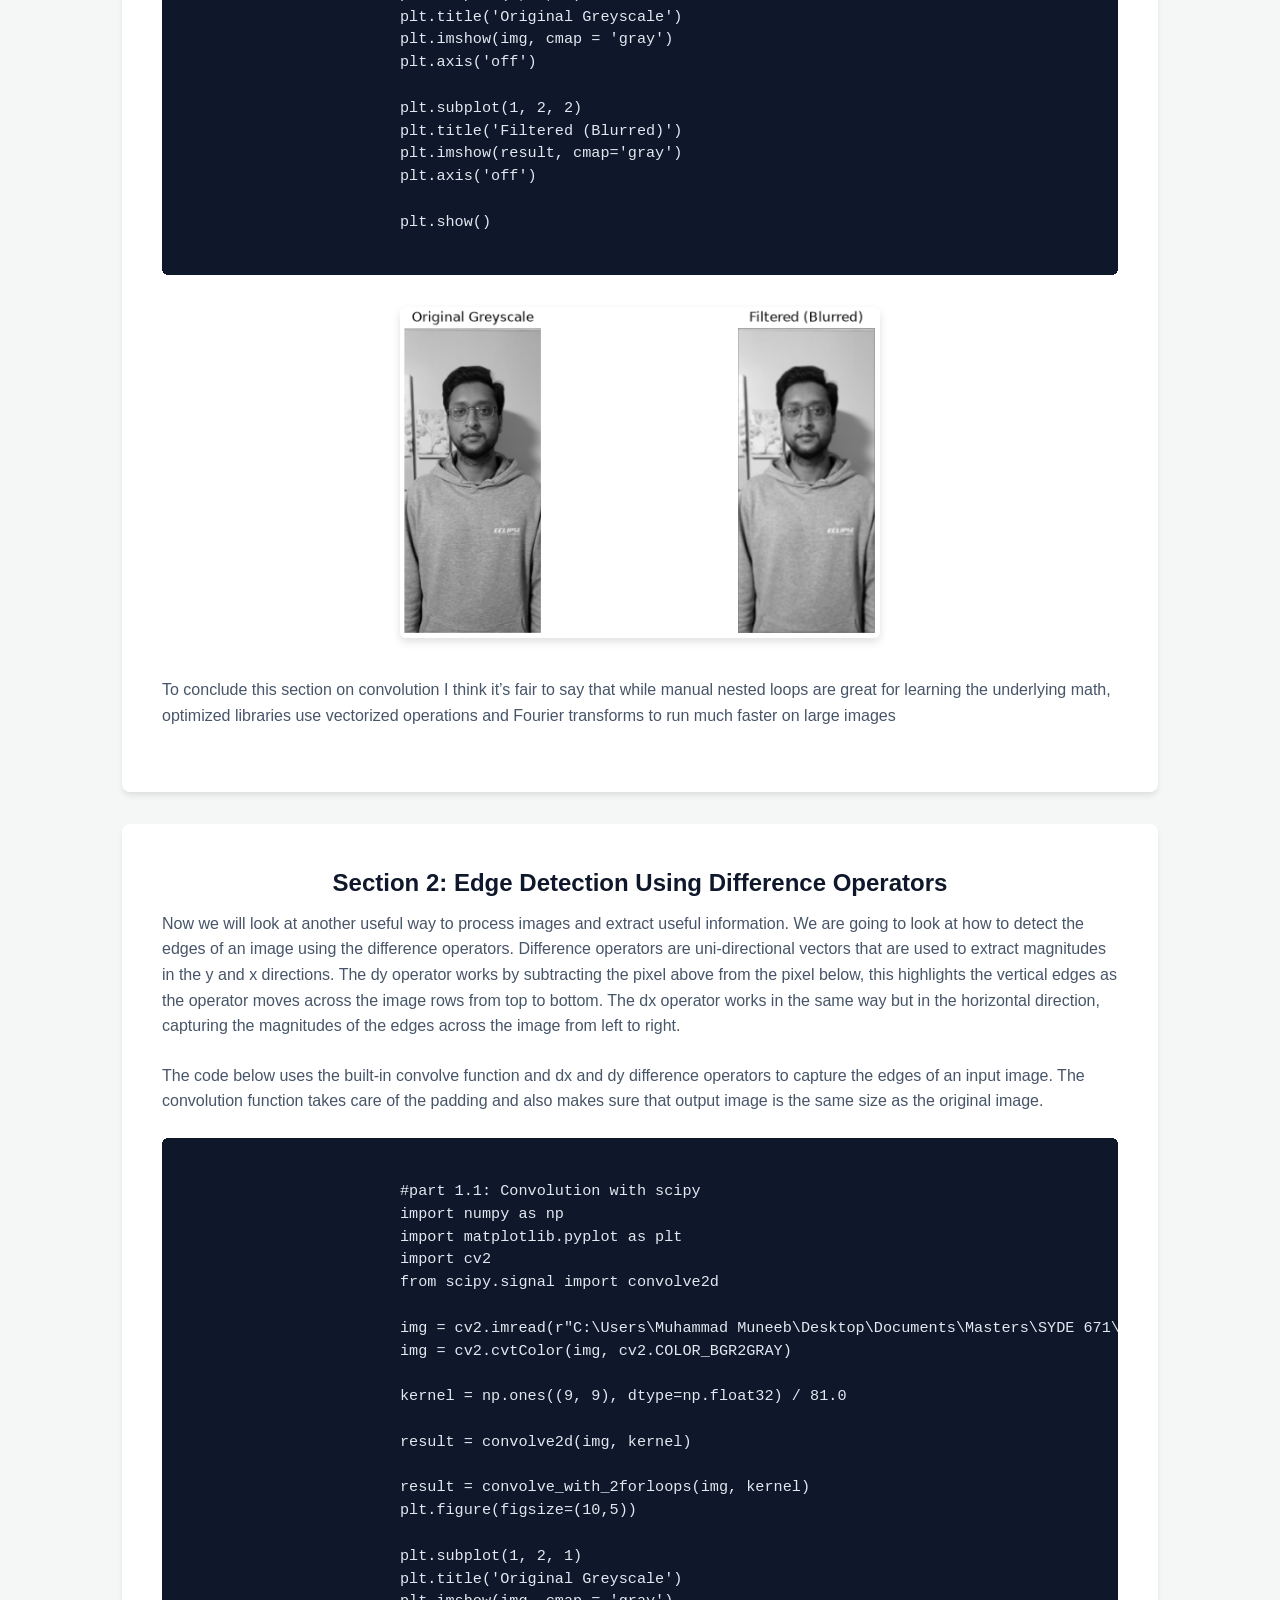
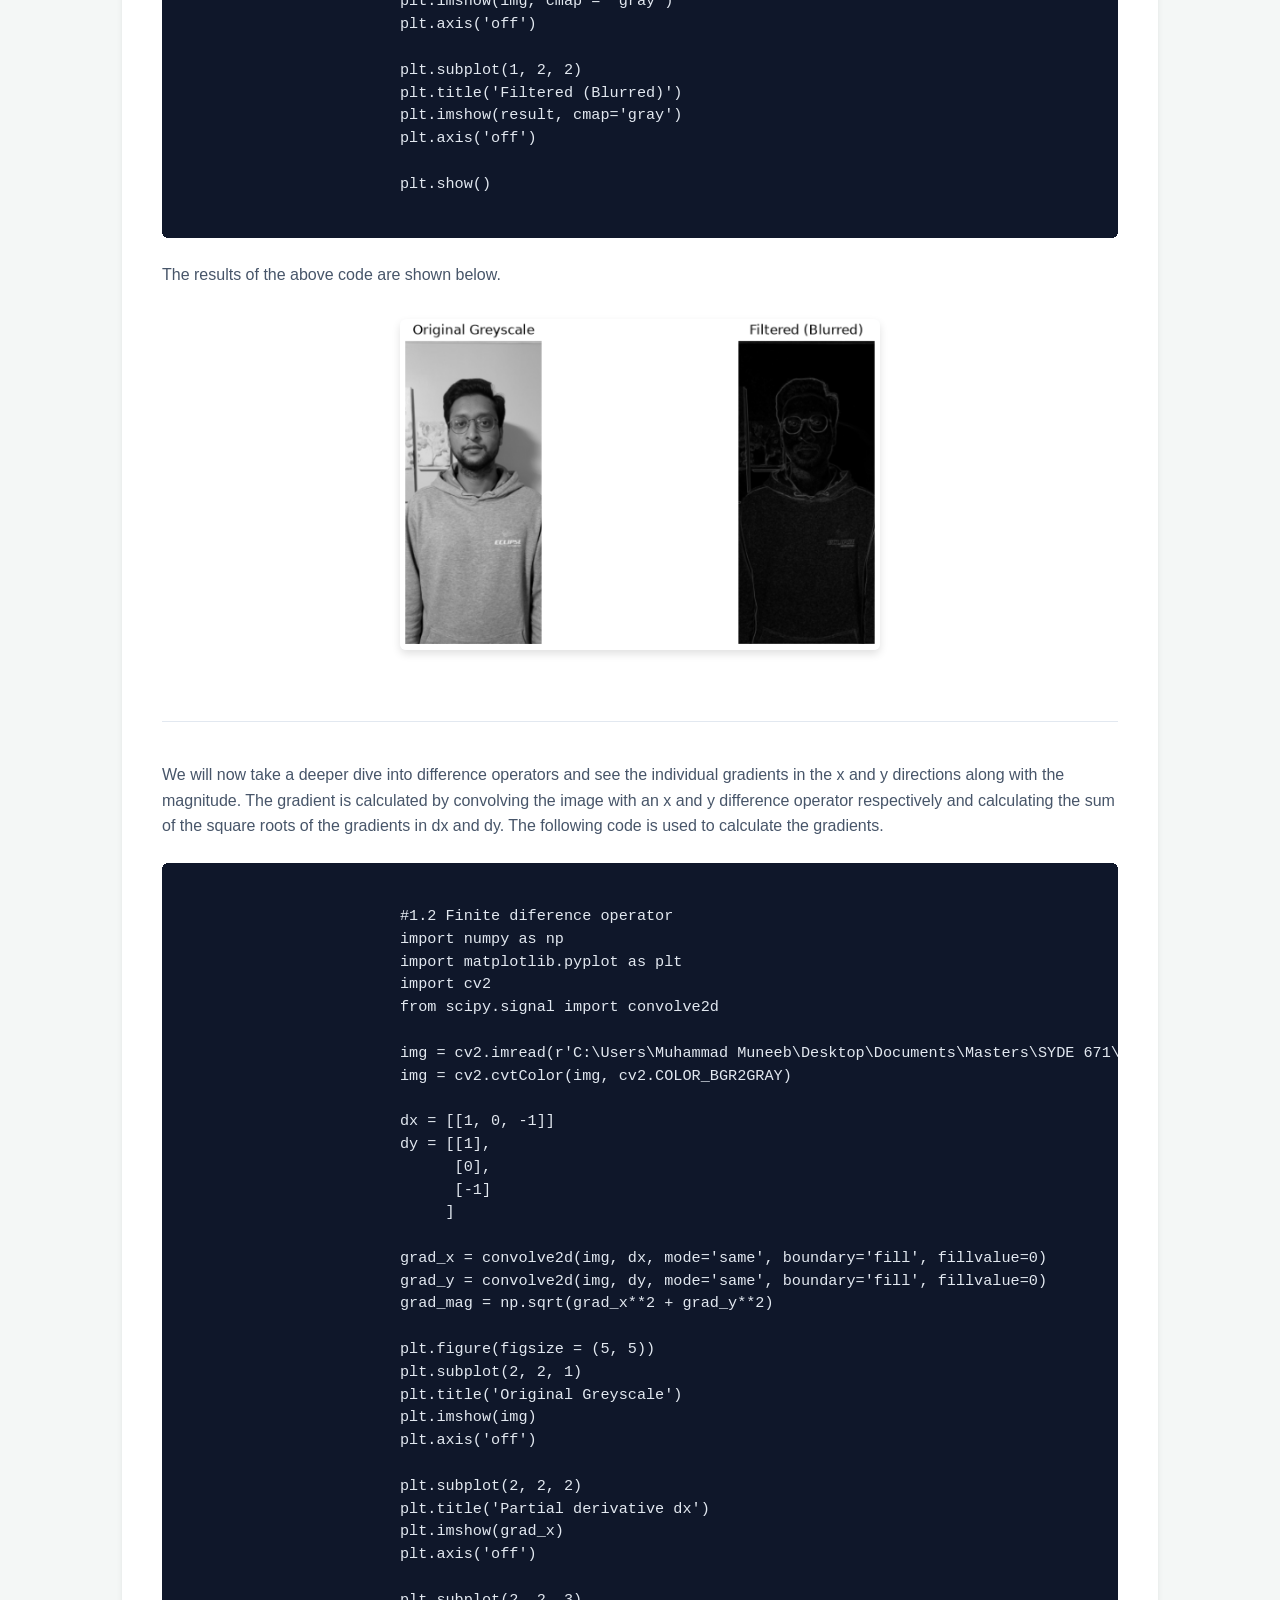
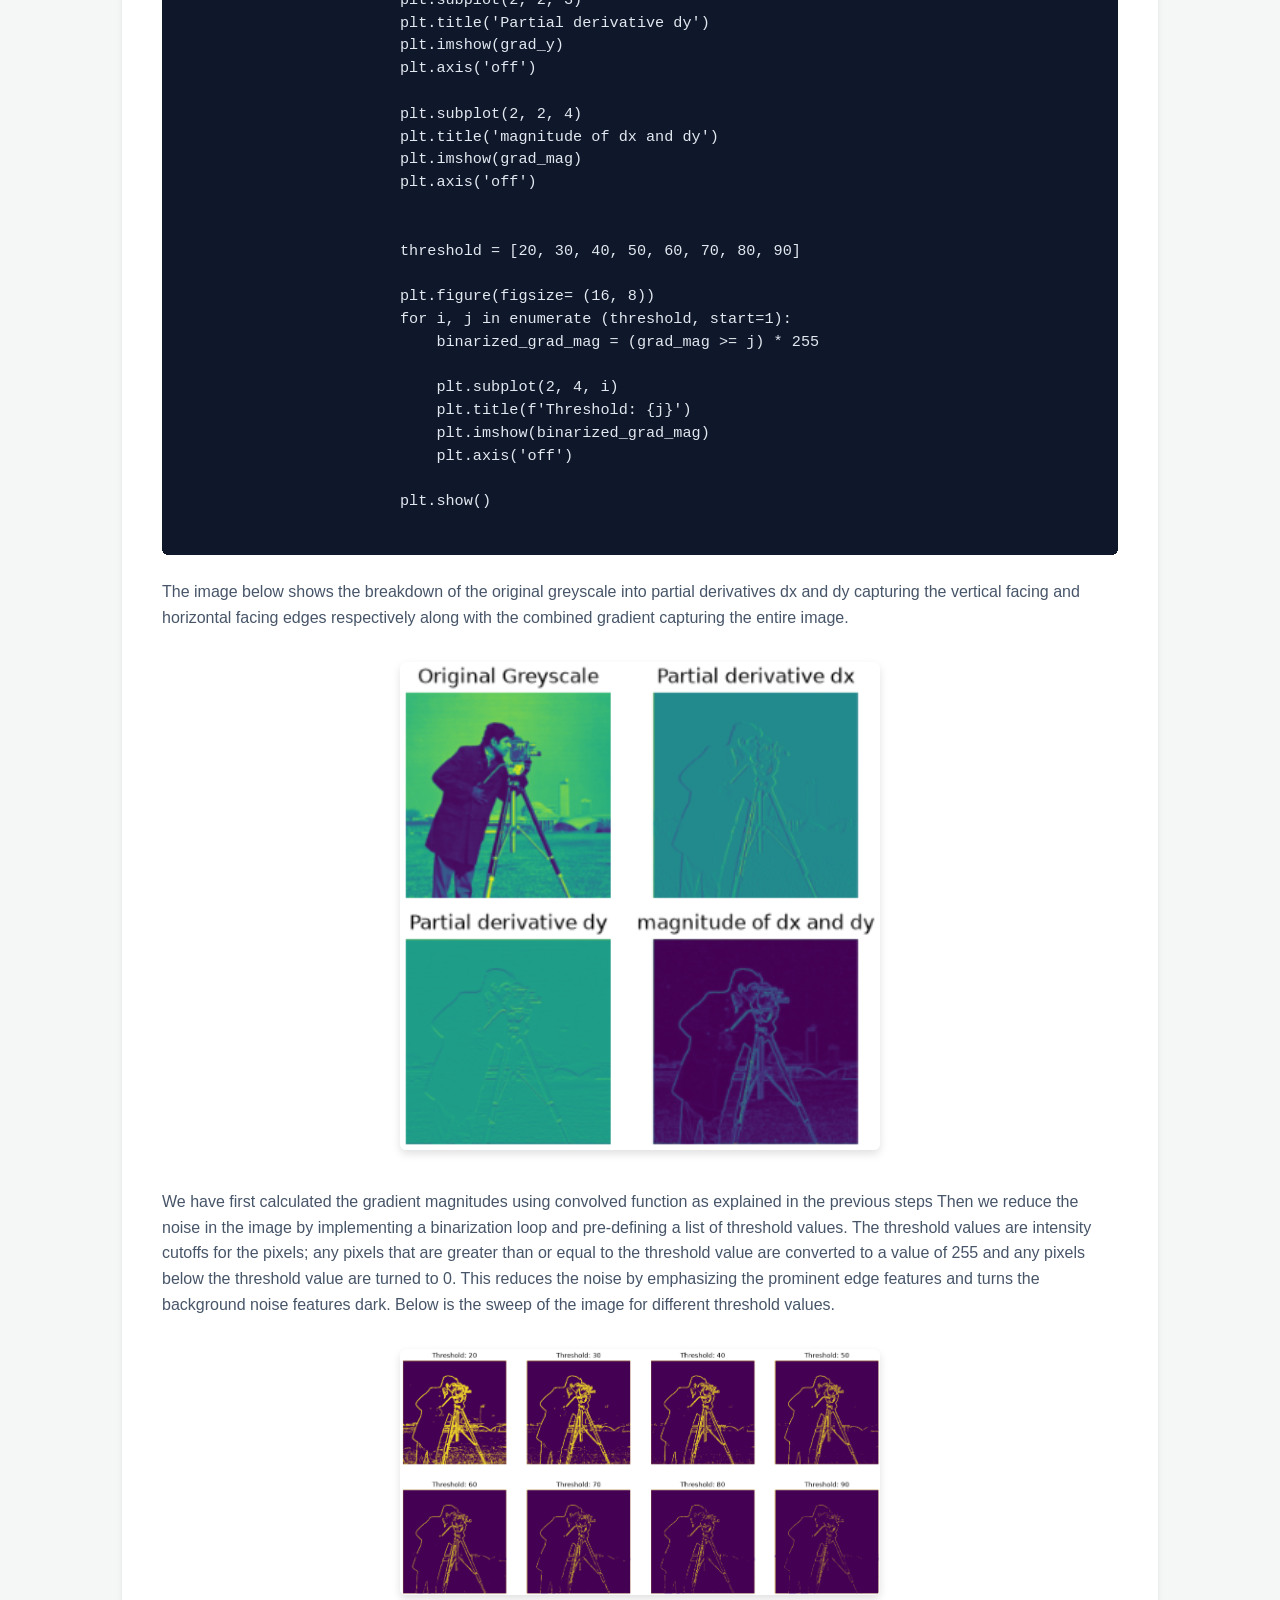
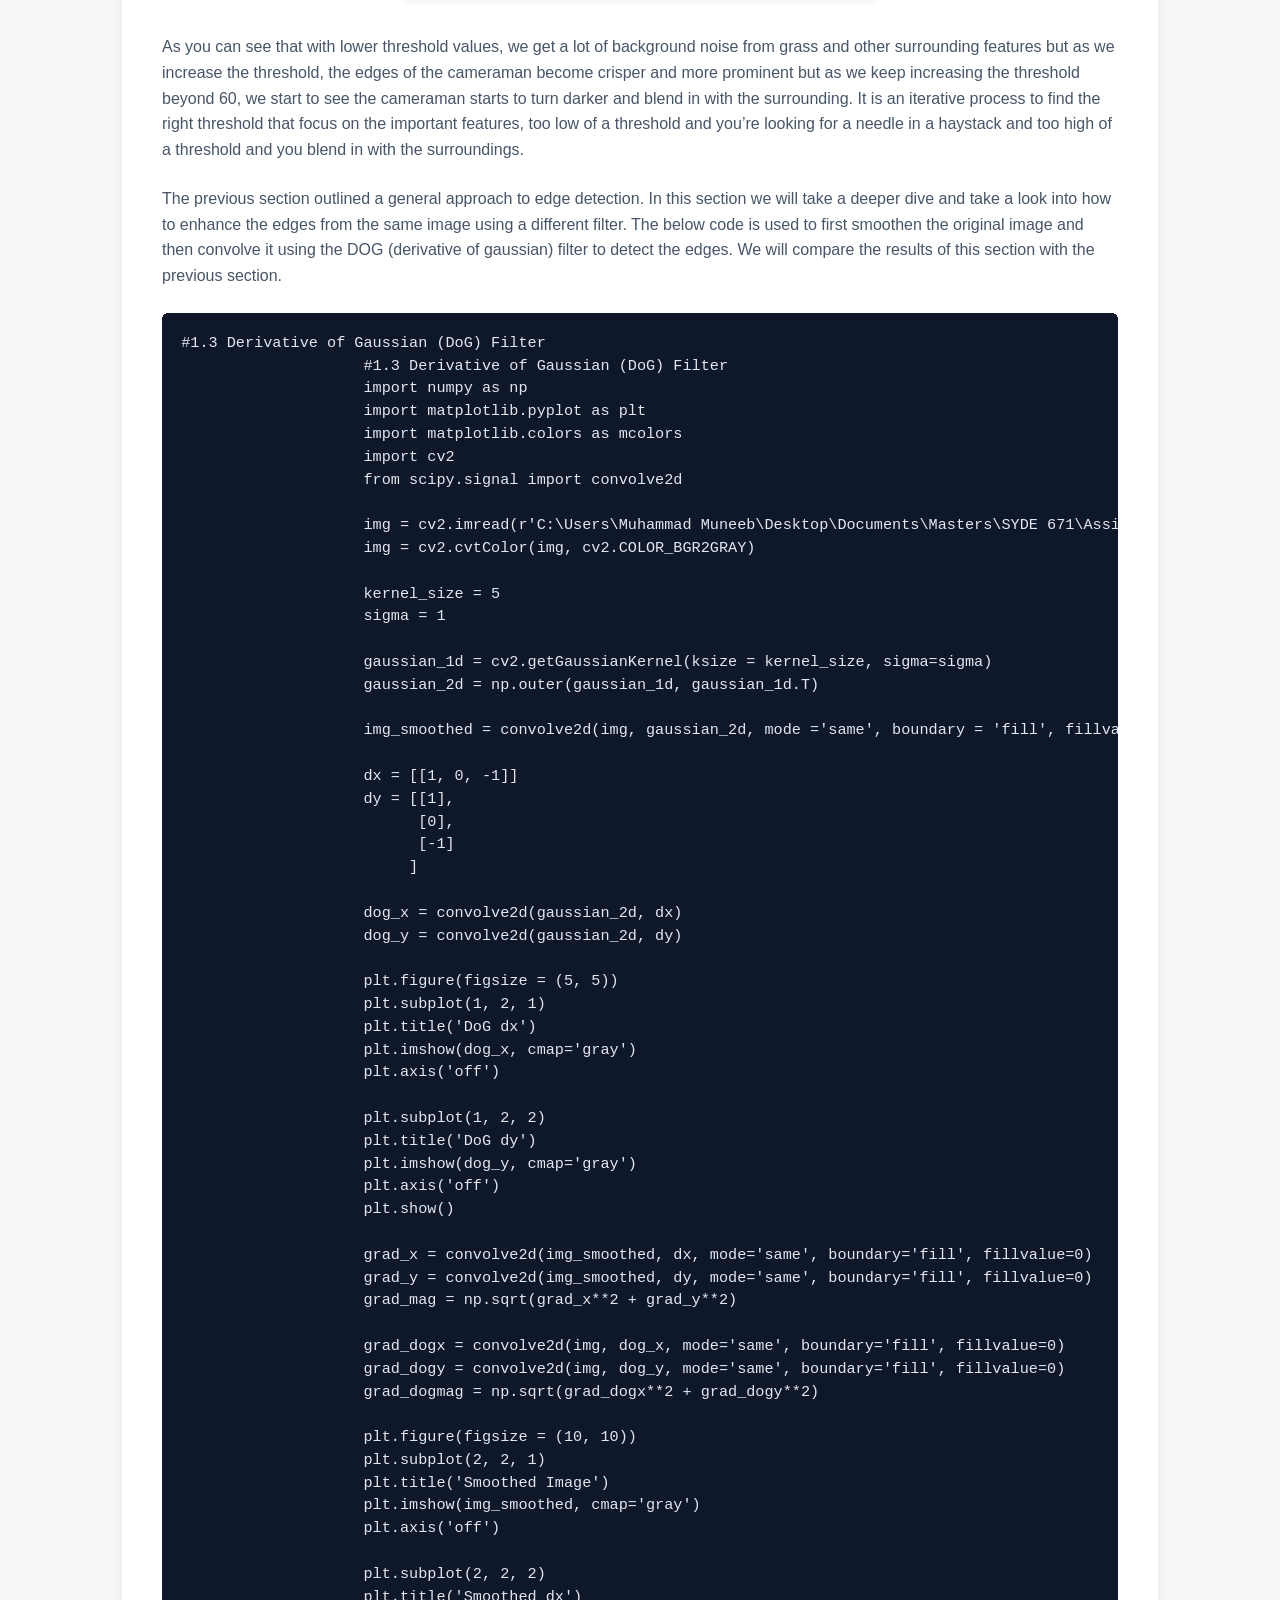
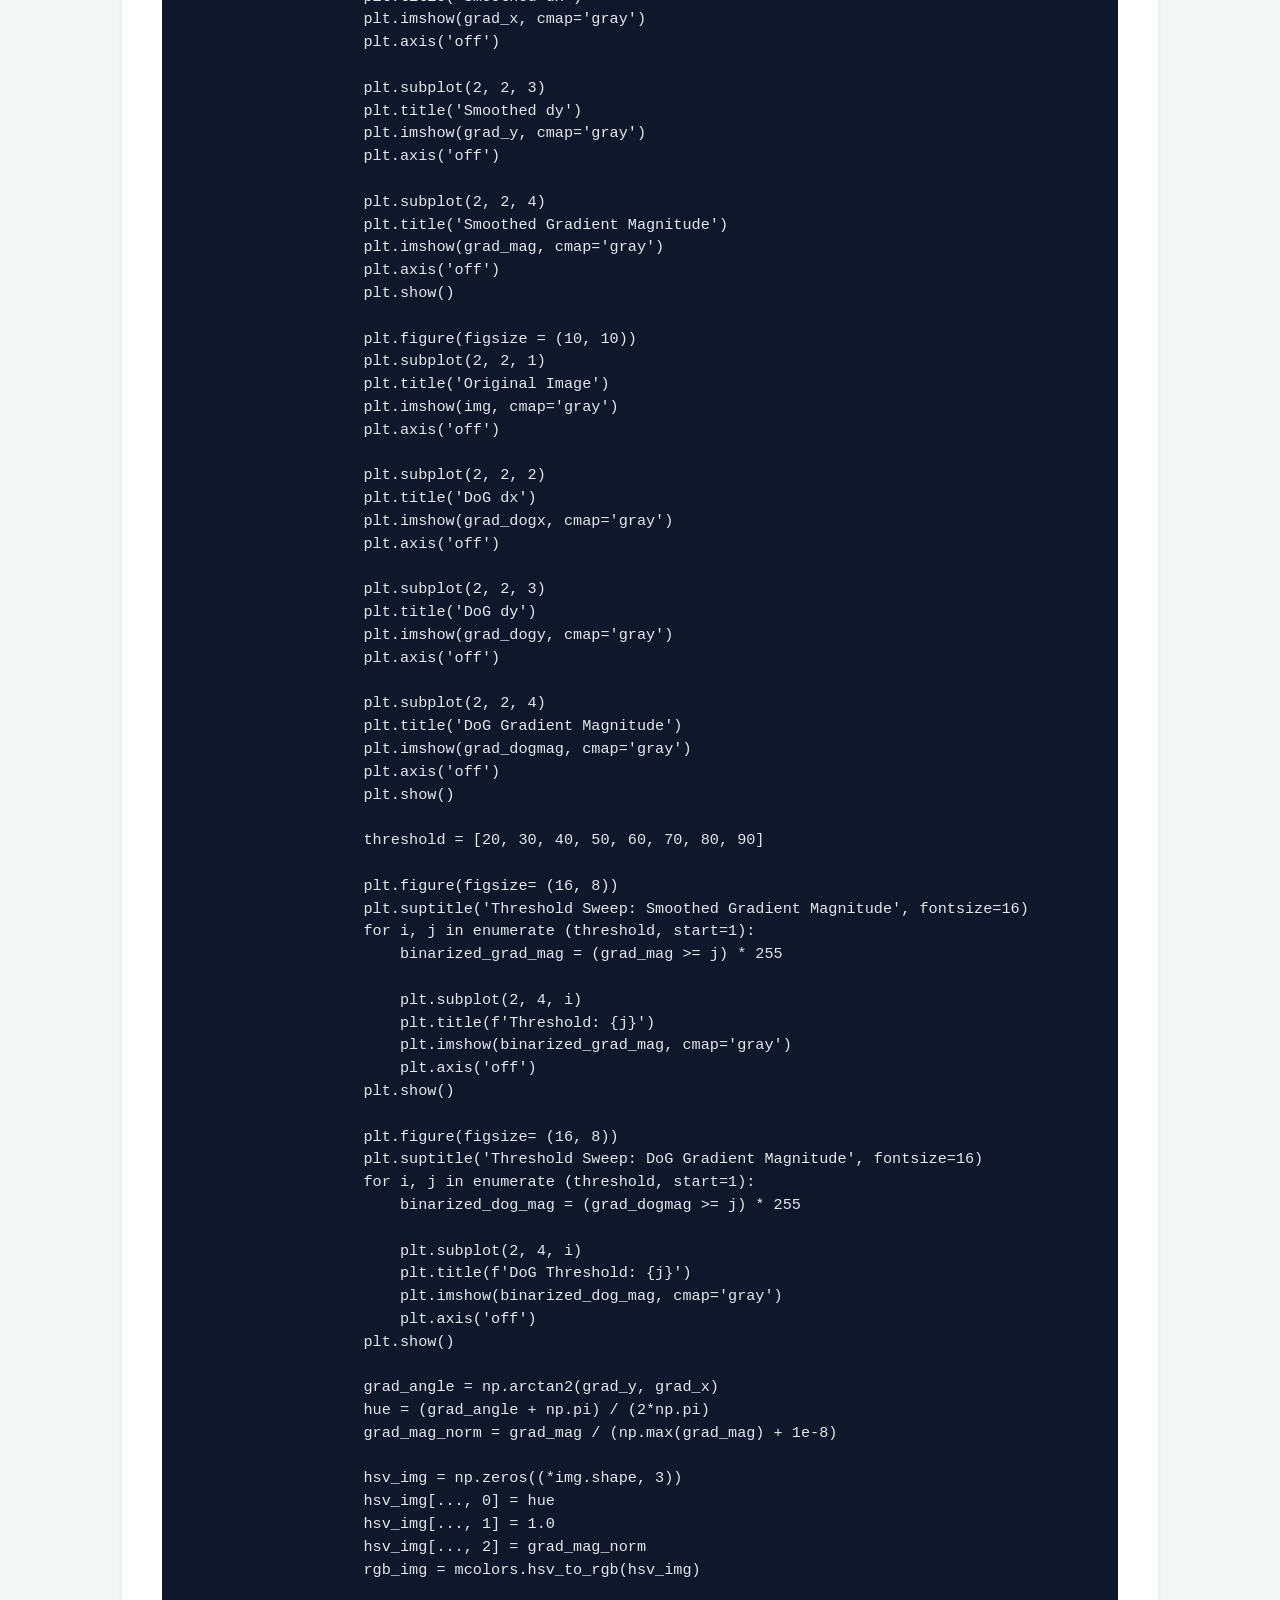
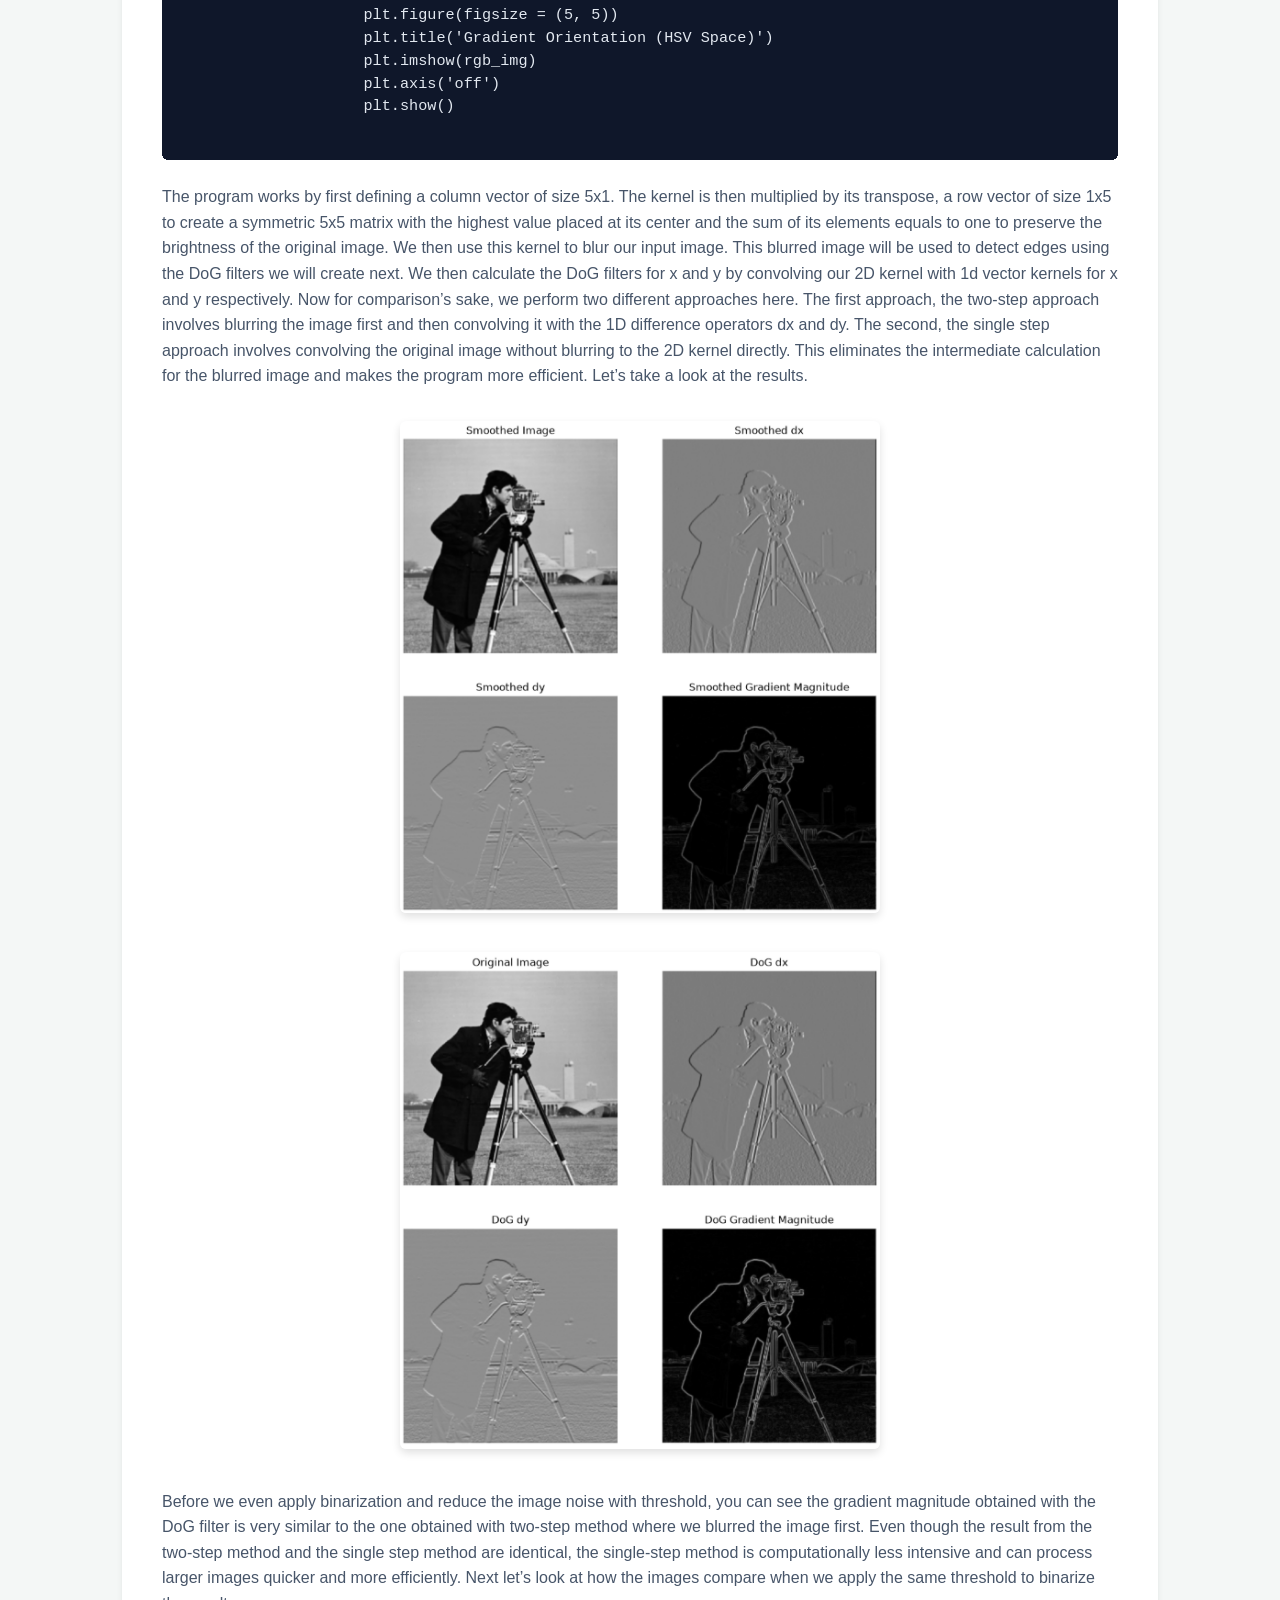
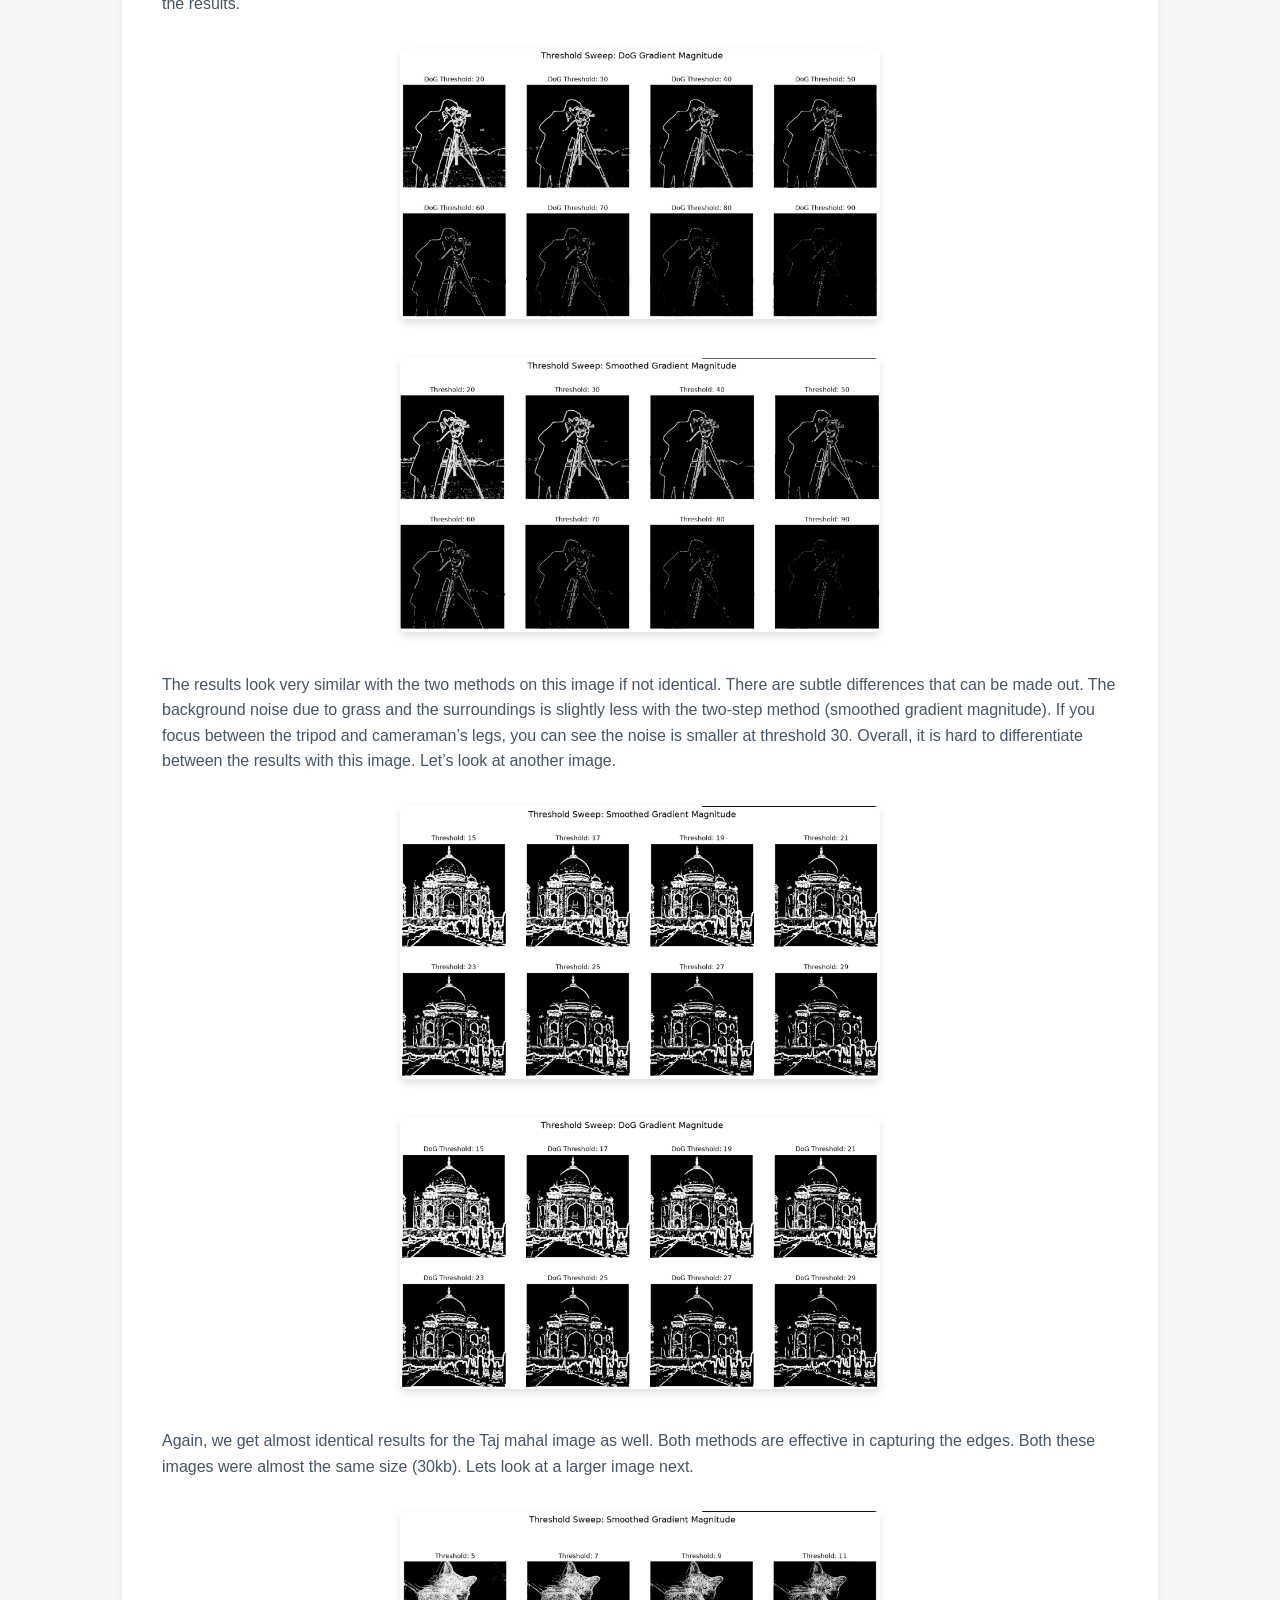
==== commit 878a0983: "Update Part1.html" ====
--- a/Part1.html
+++ b/Part1.html
@@ -580,19 +580,109 @@
                         <img src="blog _pics\img25.png" alt="img25">
                     </div>
                 </div>
-                <div class="image-grid">
-                    <div class="image-card">
-                        <img src="blog _pics\img26.png" alt="img26">
-                    </div>
-                </div>
+                
             </div> 
     </div>
              <div class="card">
                  <!-- SECTION 4: Image blending -->
             <div class="section-block">
                 <h2 class="section-title">Section 4: Image Blending</h2>
-                <p class="section-desc">In this next section we will discuss some more advanced image processing techniques. We will learn how to combine different images into one and create a hybrid image that shows different features based on your viewing distance from the image. The second technique we will look at is image blending where we will look at how to combine images and show the transition going from left to right and blend in the overlapping pixels of the image.</p>
-        
+                <p class="section-desc">In this next section we will discuss more advanced image processing techniques. We will look at how to create optical illusians by combining a pair of images.
+                By combining the low frequencies of one image to high frequencies of another we can create a visual effect that changes the image featres based on your viewing distance from the image.
+                Since viewing from a distance reduces the visibility of sharp, high frequncy features the low frequency image dominate and when viewing the image from close up, you see more detail i.e the
+                high frequency image.</p>
+            </div>
+                <p class="section-desc">In principal it sounds like a simple concept, simply take two images, blur the first one using a low pass gaussian filter to obtain the low frequencies from it and for
+                    second image subtract its smoothed version from the original to obtain its high frequencies, add the two together and done. In practice however, it takes some trial and error to perfectly align 
+                and scale the two together. Any misalignment and you won't get the desired effect you're looking for.</p>
+                <p class="section-desc">The code below is my first attempt at recreating the Derek-Nutmeg hybrid.</p>    
+         <div class="code-block-container">
+                    <pre><code>
+                        #2.2 Hybrid Images
+                        import numpy as np
+                        import matplotlib.pyplot as plt
+                        import cv2
+                        
+                        img1 = cv2.imread(
+                            r'C:\Users\Muhammad Muneeb\Desktop\Documents\Masters\SYDE 671\Assignment'
+                            r' 2\hybrid\DerekPicture.jpg'
+                        )
+                        img2 = cv2.imread(
+                            r'C:\Users\Muhammad Muneeb\Desktop\Documents\Masters\SYDE 671\Assignment'
+                            r' 2\hybrid\nutmeg.jpg'
+                        )
+                        
+                        img1 = cv2.cvtColor(img1, cv2.COLOR_BGR2RGB)
+                        img2 = cv2.cvtColor(img2, cv2.COLOR_BGR2RGB)
+                        
+                        sigma_low = 7
+                        sigma_high = 5
+                        
+                        angle_degrees = 35
+                        scale_factor = 1.2
+                        tx, ty = 70, 0
+                        
+                        h, w = img1.shape[:2]
+                        
+                        h_img2, w_img2 = img2.shape[:2]
+                        img2_cropped = img2[
+                            int(h_img2 * 0.1) : int(h_img2 * 0.7), int(w_img2 * 0.2) : int(w_img2 * 0.8)
+                        ]
+                        hc, wc = img2_cropped.shape[:2]
+                        
+                        center = (wc // 2, hc // 2)
+                        M = cv2.getRotationMatrix2D(center, angle_degrees, scale_factor)
+                        
+                        dst_x = (w / 2) + tx
+                        dst_y = (h / 2) + ty
+                        M[0, 2] = dst_x - (M[0, 0] * center[0] + M[0, 1] * center[1])
+                        M[1, 2] = dst_y - (M[1, 0] * center[0] + M[1, 1] * center[1])
+                        
+                        img2_aligned = cv2.warpAffine(
+                            img2_cropped, M, (w, h), borderValue=(255, 255, 255)
+                        )
+                        
+                        low_freq = cv2.GaussianBlur(
+                            img1.astype(np.float32), (0, 0), sigmaX=sigma_low, sigmaY=sigma_low
+                        )
+                        blur_img2 = cv2.GaussianBlur(
+                            img2_aligned.astype(np.float32), (0, 0), sigmaX=sigma_high, sigmaY=sigma_high
+                        )
+                        
+                        high_freq = img2_aligned.astype(np.float32) - blur_img2
+                        
+                        hybrid_img = low_freq + high_freq
+                        hybrid_img = np.clip(hybrid_img, 0, 255).astype(np.uint8)
+                        
+                        plt.figure(figsize=(15, 5))
+                        
+                        plt.subplot(1, 3, 1)
+                        plt.title('Image 1 (Low Pass Source)')
+                        plt.imshow(img1)
+                        plt.axis('off')
+                        
+                        plt.subplot(1, 3, 2)
+                        plt.title('Image 2 (High Pass Source)')
+                        plt.imshow(img2_aligned)
+                        plt.axis('off')
+                        
+                        plt.subplot(1, 3, 3)
+                        plt.title('Resulting Hybrid Image')
+                        plt.imshow(hybrid_img)
+                        plt.axis('off')
+                        
+                        plt.tight_layout()
+                        plt.show()
+                    </code></pre>
+                </div>
+                    <p class="section-desc">After reading in the images and obtaining the low and high frequencies, I resize the images so that both images are the same size. In this particular example
+                    since the nutmeg has the cat's face rotated I rotated the image counter clockwise to straighten the cat's face and tried cropping it to obtain straight edges but I could not get it to be square 
+                    image after the crop. The image ends p being a weeird diamond shape and does not align at all with Derek's face as shown below.</p>
+                 <div class="image-grid">
+                    <div class="image-card">
+                        <img src="blog _pics\img27.png" alt="img27">
+                    </div>
+                </div>
             </div>
      </div> 
         </div>
--- a/style.css
+++ b/style.css
@@ -142,7 +142,7 @@
 }
 
 /* ==========================================================================
-   5. SECTIONS & SIDE-BY-SIDE IMAGE GRID (UPDATED)
+   5. SECTIONS & SIDE-BY-SIDE IMAGE GRID (UPDATED FOR LARGER IMAGES)
    ========================================================================== */
 .section-block {
     margin-bottom: 2.5rem;
@@ -164,35 +164,35 @@
 .section-desc {
     color: #475569;
     margin-bottom: 1.5rem;
-    text-align: center;
-}
-
-/* Horizontal flexbox container for images */
+    text-align: left;
+}
+
+/* Expanded container width to allow larger side-by-side display */
 .image-grid {
     display: flex;
-    flex-direction: row;       /* Forces side-by-side alignment */
-    justify-content: center;   /* Centers the image pair horizontally */
-    align-items: flex-start;   /* Aligns top borders cleanly */
-    gap: 1.5rem;               /* Space between left and right image cards */
-    max-width: 1000px;          /* Restricts total grid width so images stay controlled */
-    margin: 1.5rem auto;       /* Centers the container within the card */
-}
-
-/* Individual card wrapper for each image */
+    flex-direction: row;       
+    justify-content: center;   
+    align-items: flex-start;   
+    gap: 2rem;               
+    max-width: 1000px;         /* Increased width */
+    margin: 2rem auto;       
+}
+
+/* Expanded individual card wrapper */
 .image-card {
-    flex: 1;                   /* Gives each image equal 50% width allocation */
-    max-width: 350px;          /* Prevents individual images from expanding too large */
-    text-align: center;
-}
-
-/* Responsive image sizing controls */
+    flex: 1;                   
+    max-width: 480px;          /* Increased from 350px to make single/grid images wider */
+    text-align: center;
+}
+
+/* Expanded image sizing controls */
 .image-card img {
-    width: 100%;               /* Fills the image-card container width */
-    max-height: 500px;         /* Caps vertical growth to prevent tall images taking over */
-    object-fit: contain;       /* Preserves exact image aspect ratio without cropping borders */
-    border-radius: 6px;
-    box-shadow: 0 2px 5px rgba(0, 0, 0, 0.1);
-    background-color: #f8fafc; /* Subtle background for transparent/cropped images */
+    width: 100%;               
+    max-height: 700px;         /* Increased max-height significantly so tall plots/sweeps display bigger */
+    object-fit: contain;       
+    border-radius: 6px;
+    box-shadow: 0 4px 8px rgba(0, 0, 0, 0.12);
+    background-color: #f8fafc; 
 }
 
 .image-caption {
@@ -201,7 +201,6 @@
     margin-top: 0.5rem;
     text-align: center;
 }
-
 /* ==========================================================================
    6. FOOTER & RESPONSIVE BREAKPOINTS
    ========================================================================== */
